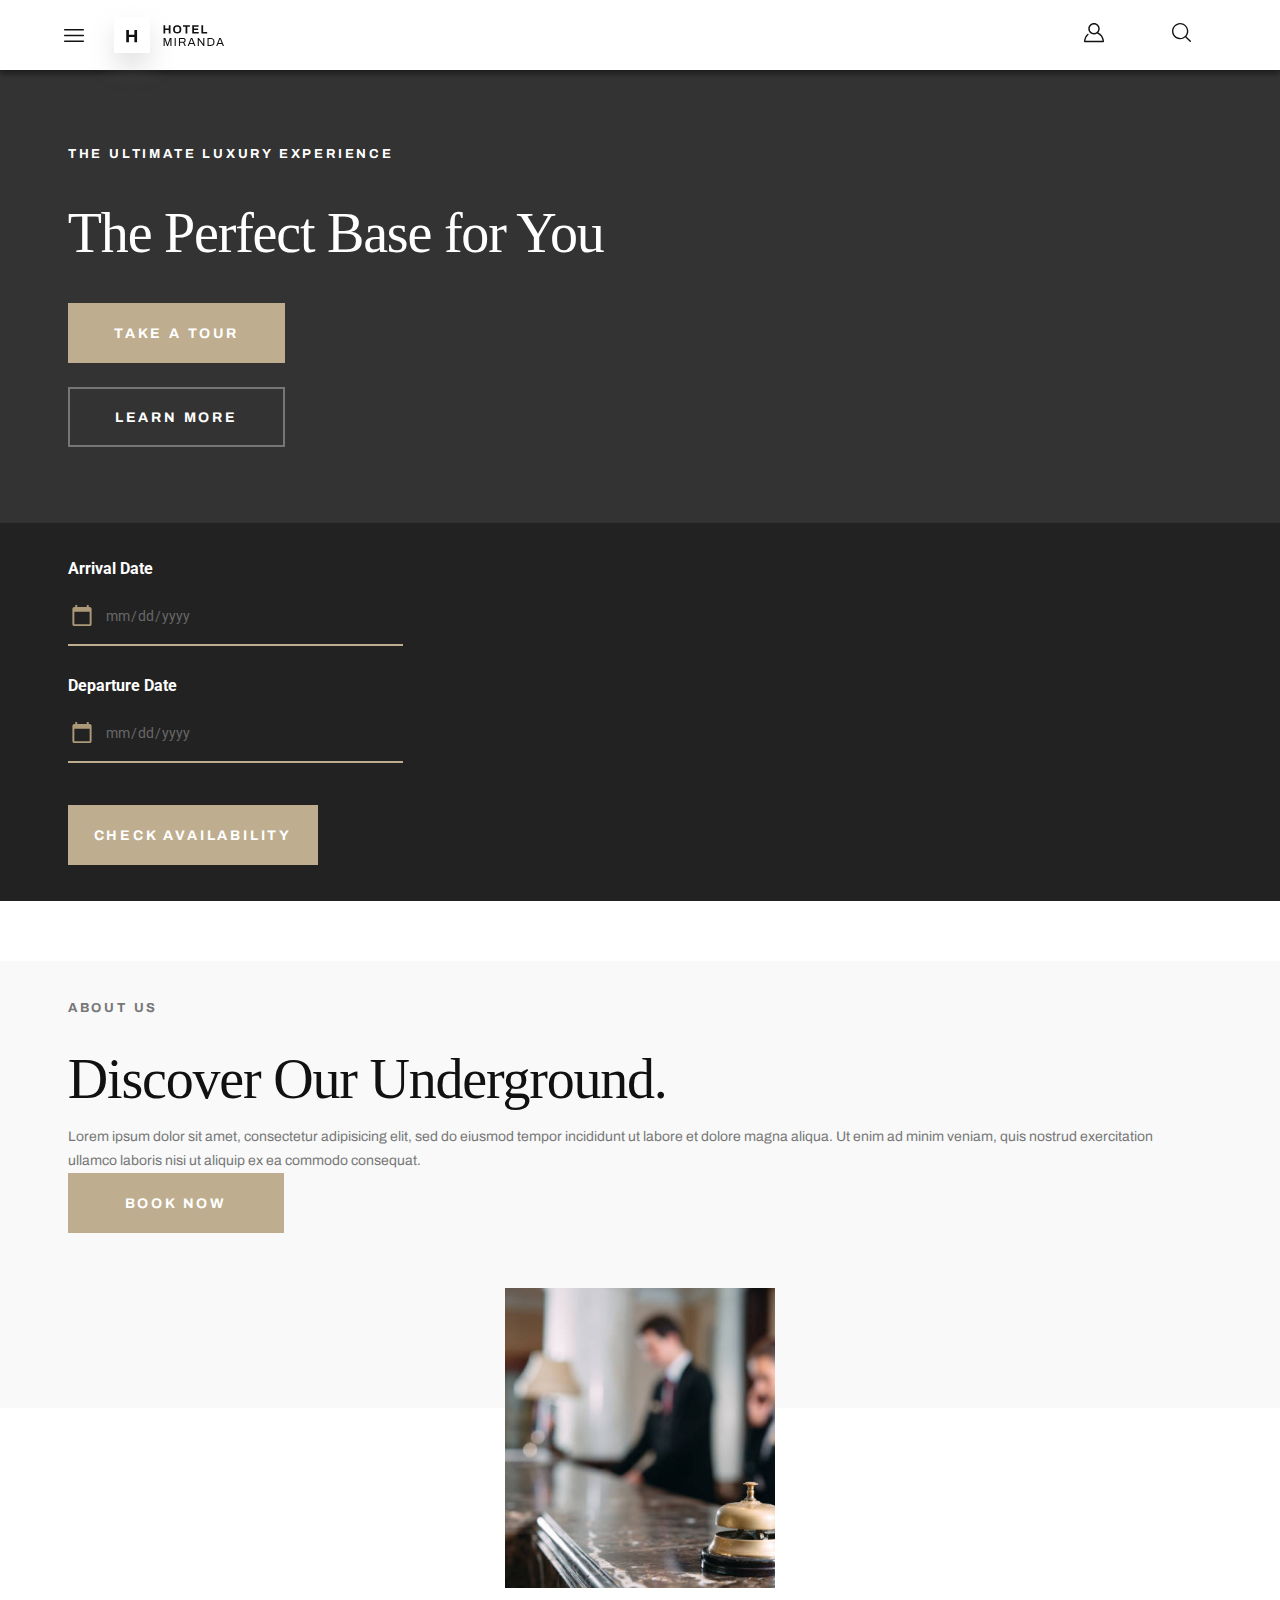
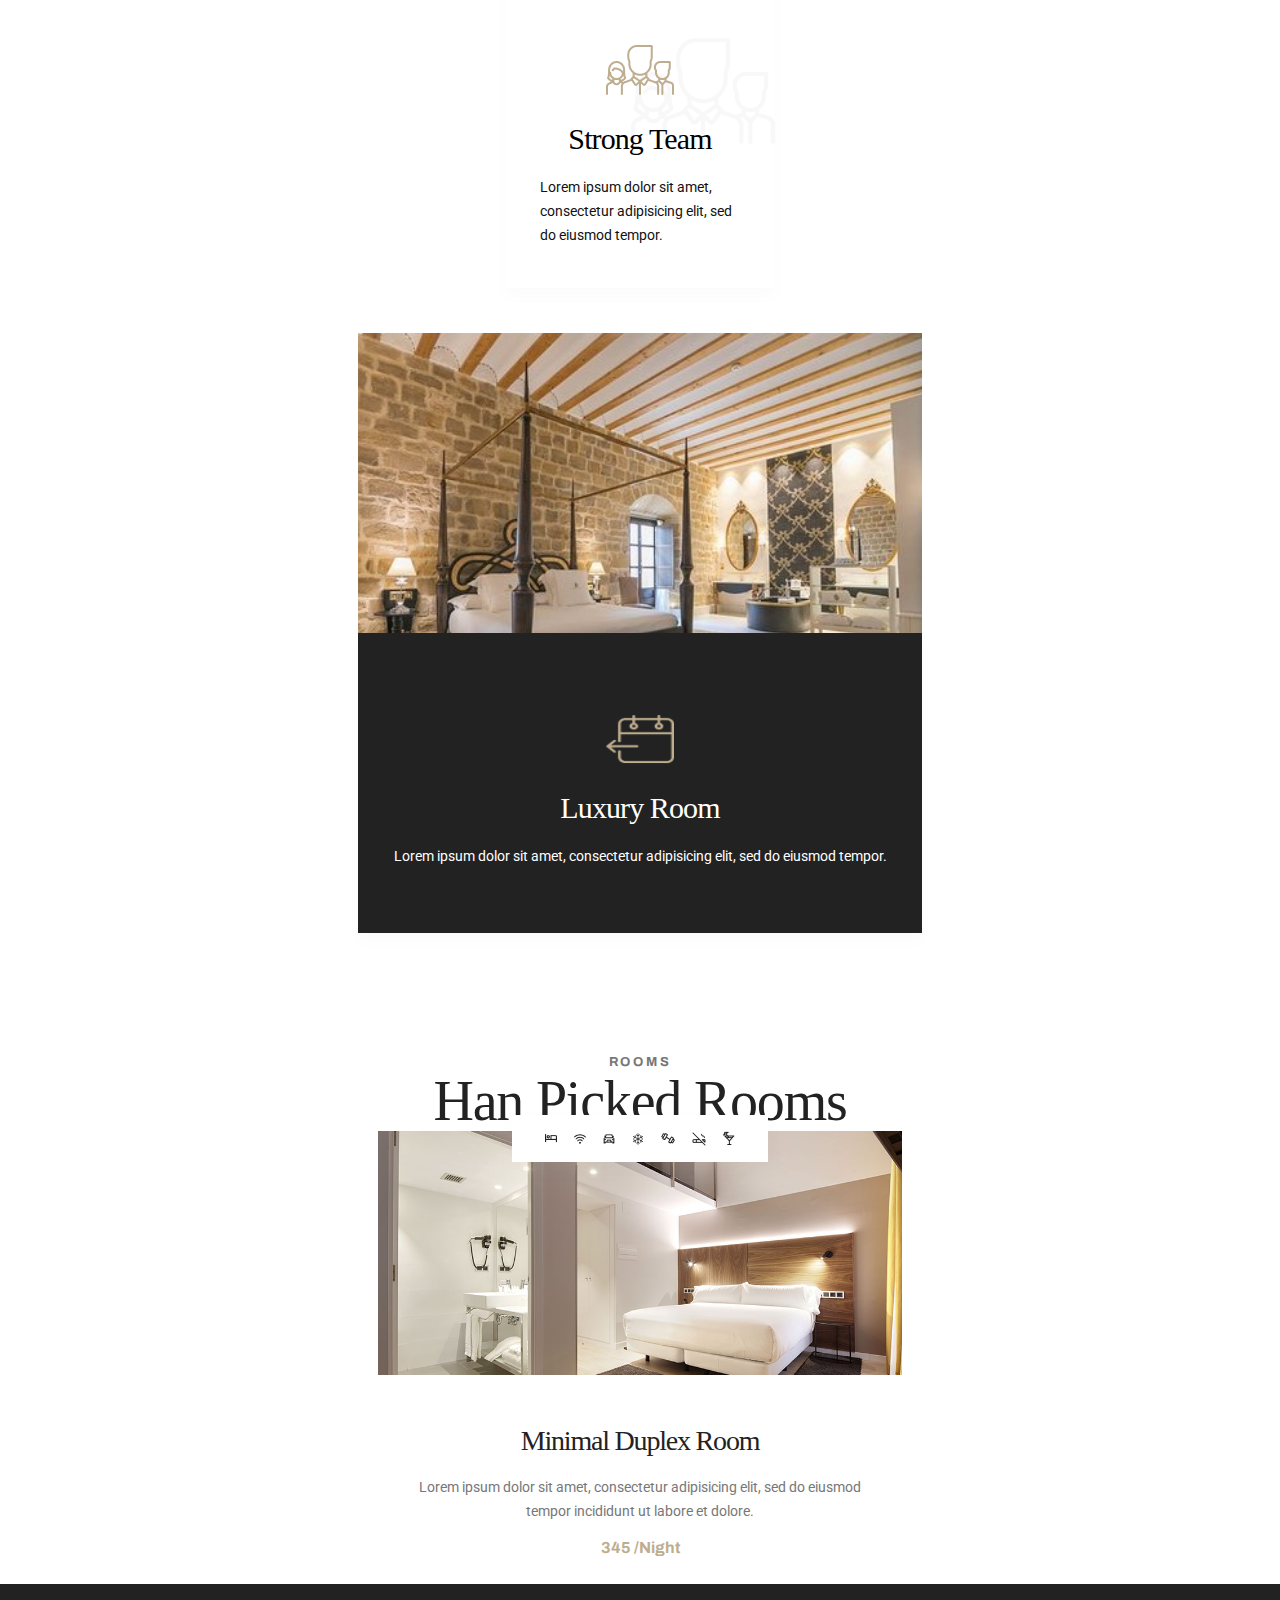
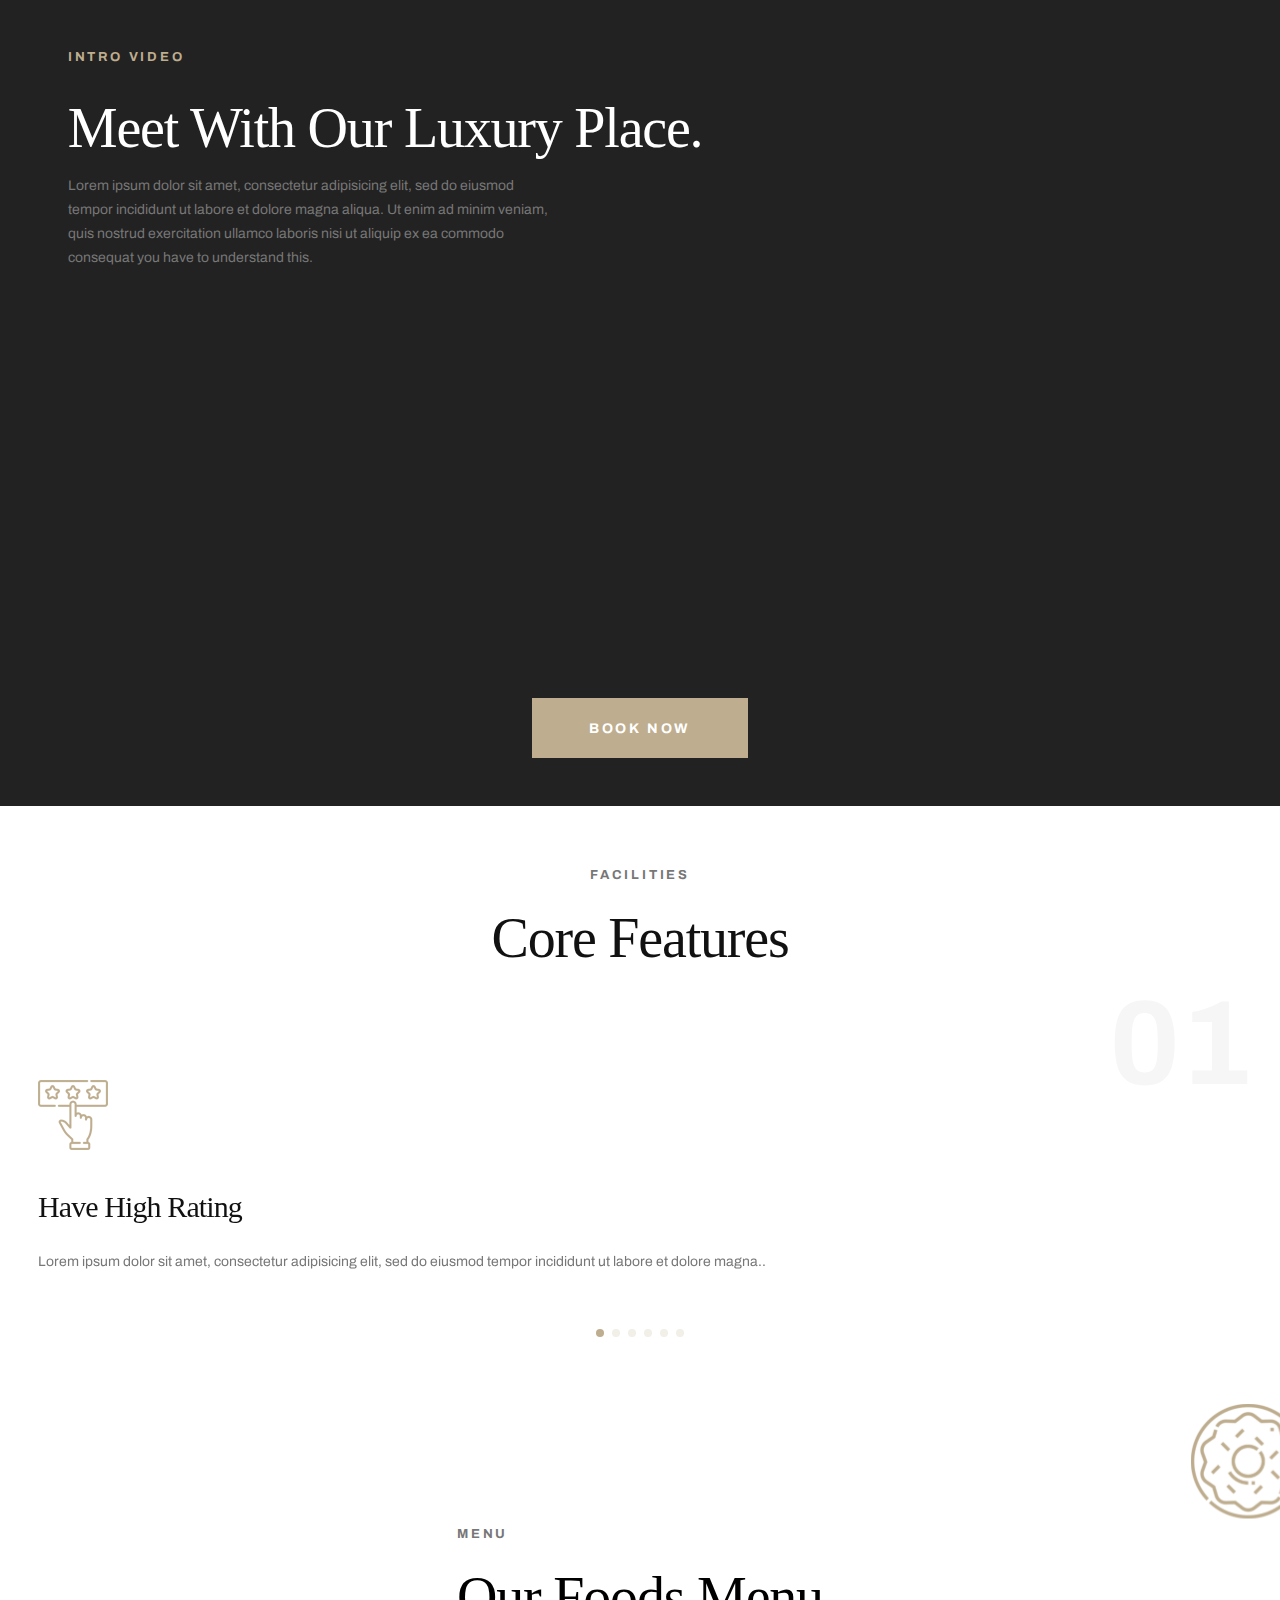
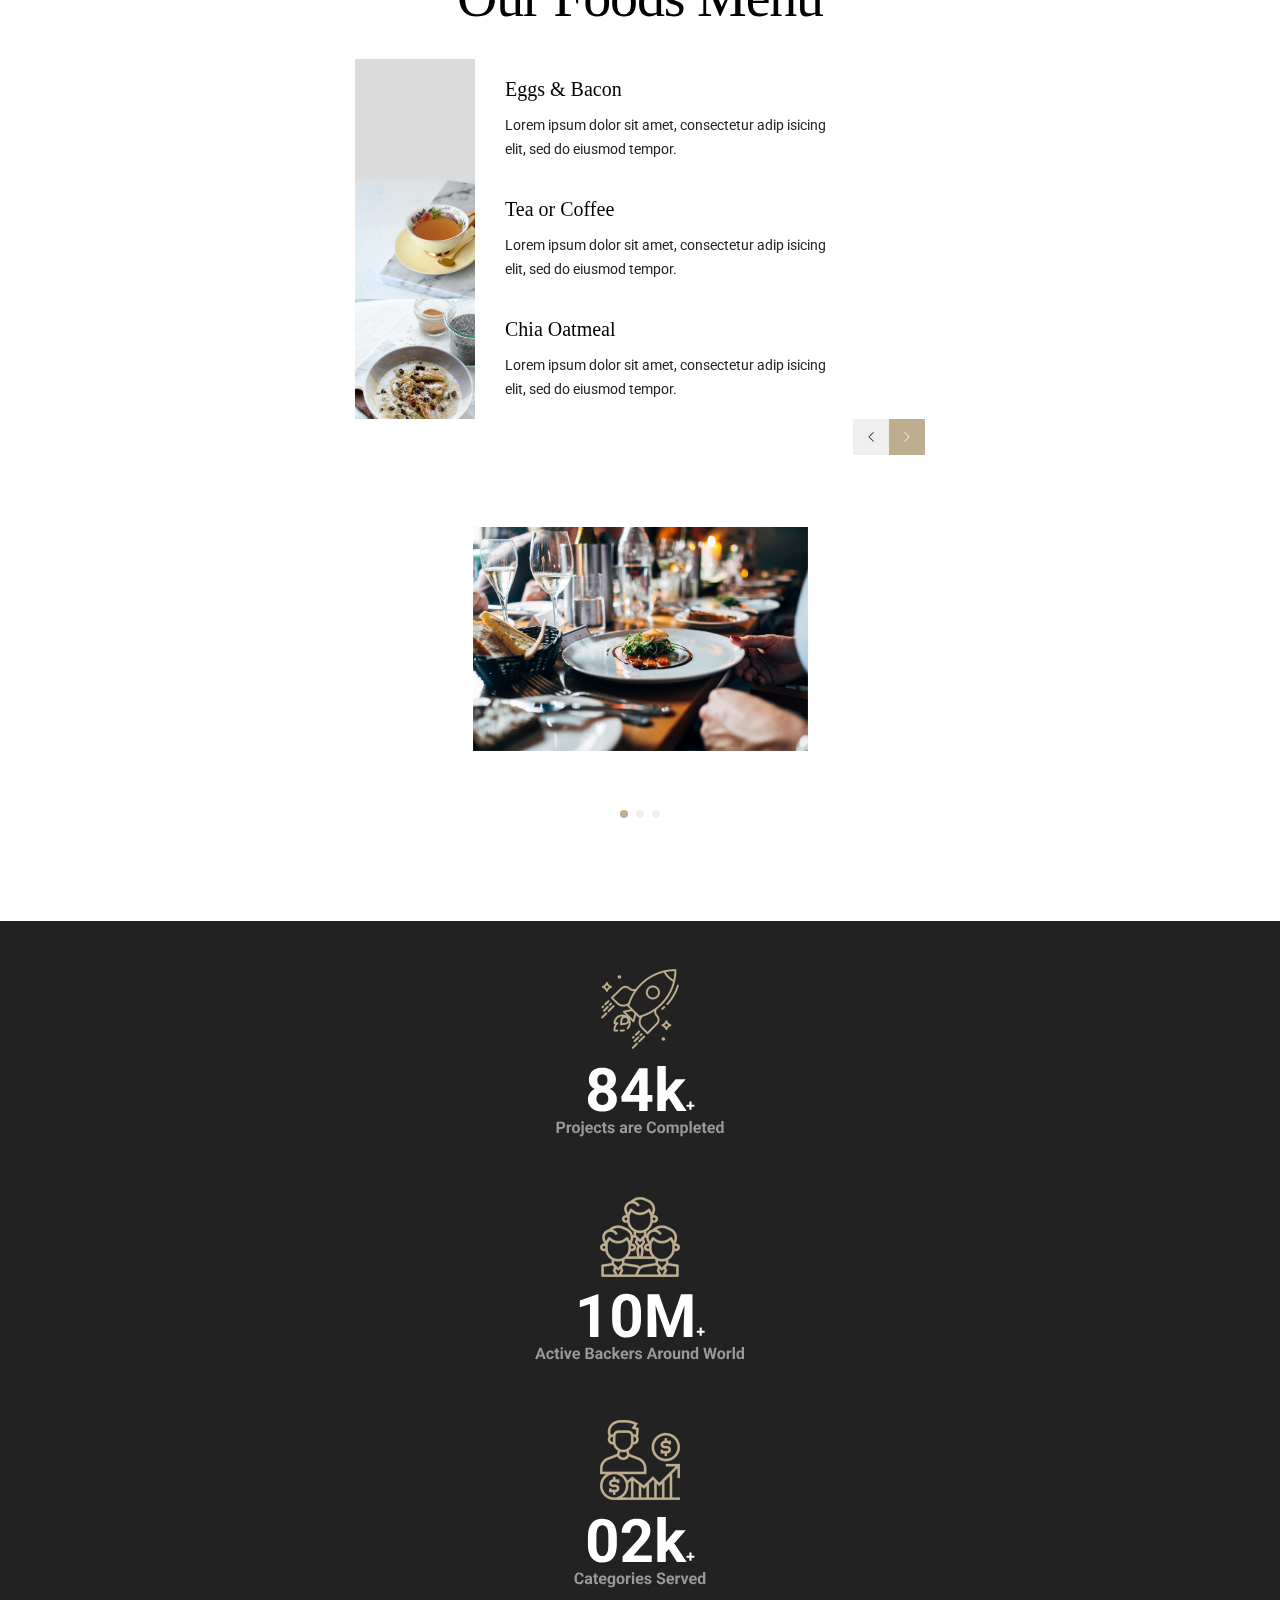
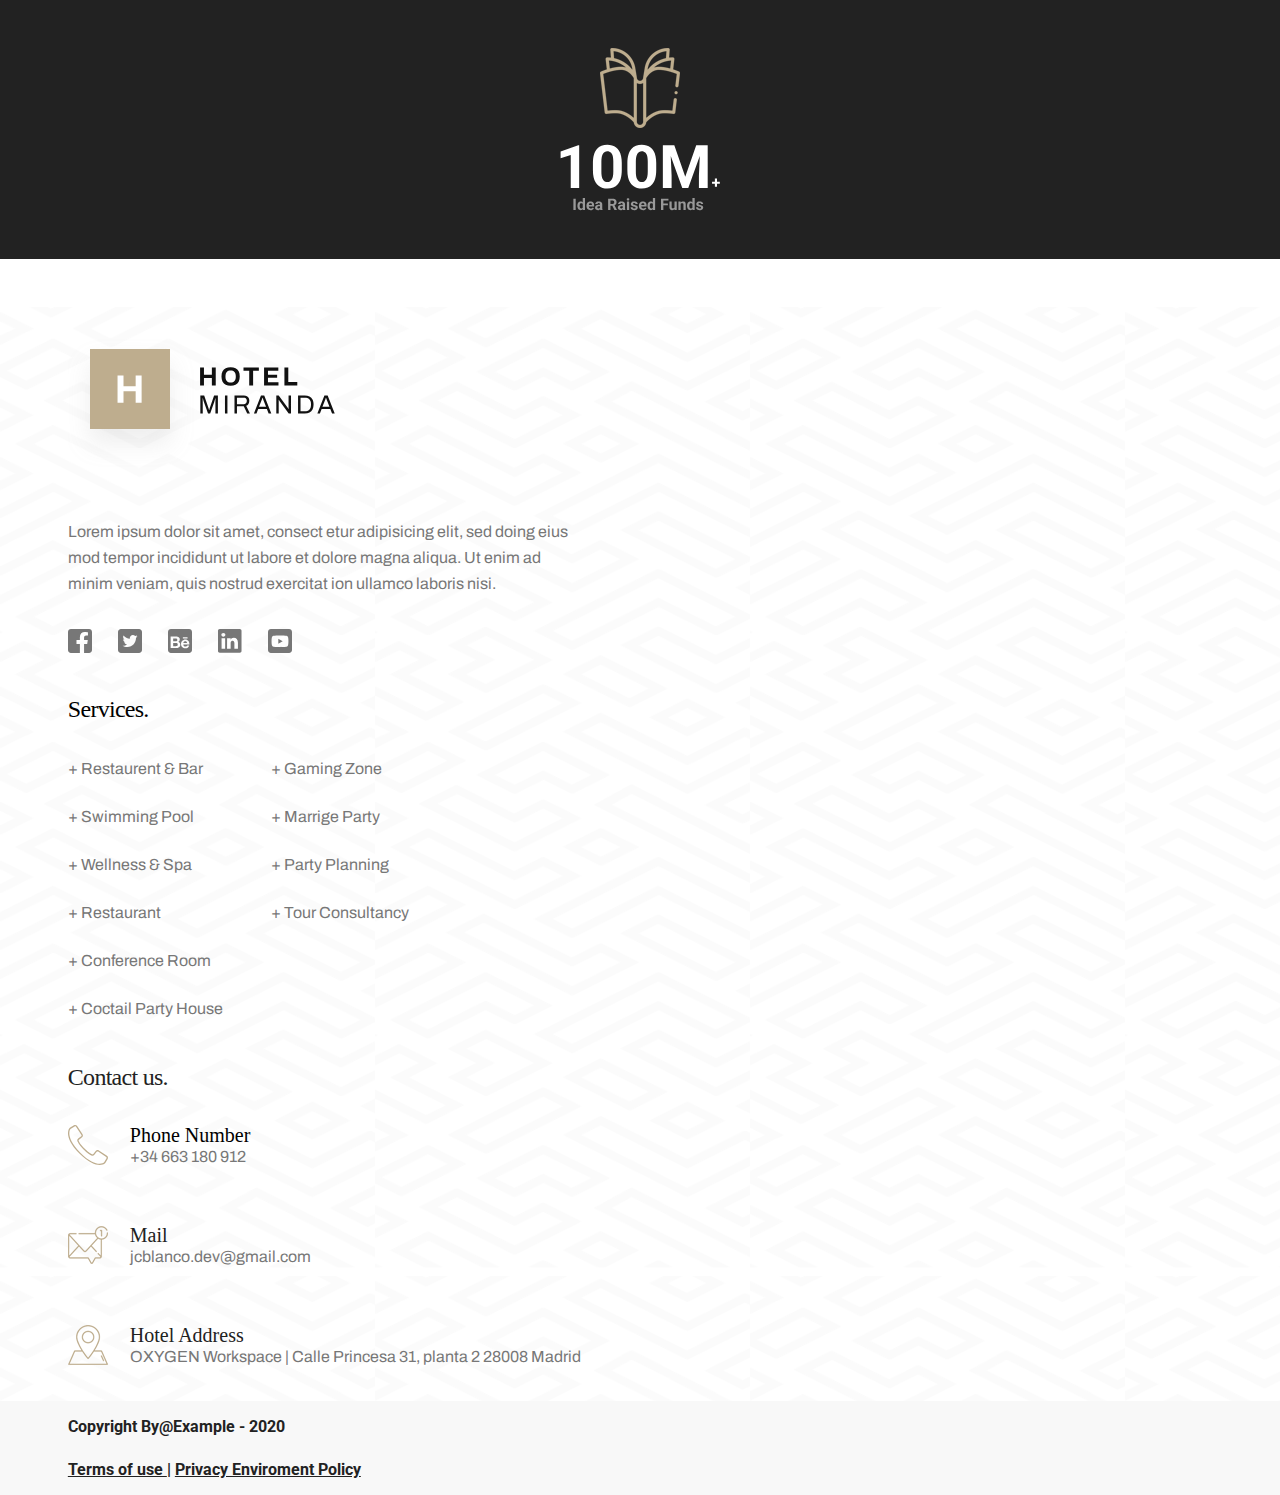
==== index.html @ 66f64d15 "Rooms finished" ====
<!DOCTYPE html>
<html lang="en">
<head>
  <meta charset="UTF-8">
  <meta name="viewport" content="width=device-width, initial-scale=1.0">
  <link rel="stylesheet" href="style.css">
  <link
  rel="stylesheet"
  href="https://cdn.jsdelivr.net/npm/swiper@9/swiper-bundle.min.css"
  />
  <title>Hotel Miranda | HOME</title>
</head>
<body>
  <!--Header-->
  <header class="header">
    <div></div>
    <nav class="nav">
      <div class="nav--left">
        <button class="nav__burger button"></button>

        <div class="nav__logo">
          <div class="nav__logo-H">
            <img src="./img/Header/H.svg" alt="logo" />
          </div>
          <img src="./img/Header/Hotel Miranda.svg" alt="logo" />
        </div>
      </div>

      <div class="nav__list text__nav-items">
        <li class="nav__item">
          <a class="nav__link" href="about-us.html">About us</a>
        </li>
        <li class="nav__item">
          <a class="nav__link" href="rooms.html">Rooms</a>
        </li>
        <li class="nav__item">
          <a class="nav__link" href="#">Offers</a>
        </li>
        <li class="nav__item">
          <a class="nav__link" href="#">Contact</a>
        </li>
      </div>

      <div class="nav__funcionalities">
        <a href=""
          ><img
            class="nav__funcionalities-icon"
            src="./img/Header/profile-icon.svg"
            alt="profile-logo"
        /></a>
        <a href=""
          ><img
            class="nav__funcionalities-icon"
            src="./img/Header/search-icon.svg"
            alt="search-logo"
        /></a>
      </div>
    </nav>
  </header>
     
   <!--seccion intro-->
    <section class="intro">
      <div class="intro__perfect-base">
        <h5 class="text__pretitle text--light intro__pretitle">
          THE ULTIMATE LUXURY EXPERIENCE
        </h5>
        <h1 class="text__title text--light intro__title">
          The Perfect Base for You
        </h1>
        <div class="button__intro">
          <button class="button button--golden button--intro">TAKE A TOUR</button>
          <button class="button button--dark button--intro">LEARN MORE</button>
        </div>        
      </div>
      <div class="intro__availability">
        <div class="intro__calendar">
          <div class="intro__calendar-item">
            <label class="text--light text__label">Arrival Date</label>
            <input
              class="intro__calendar-input"
              type="date"
              placeholder="24th march 2020"
            />
          </div>
          <div class="intro__calendar-item">
            <label class="text--light text__label">Departure Date</label>
            <input
              class="intro__calendar-input"
              type="date"
              placeholder="30th march 2020"
            />
          </div>
        </div>
        <button class="button button--golden button--availability">
          CHECK AVAILABILITY
        </button>
      </div>
    </section>
    <section class="about-us">
      <div class="intro__about-us">
        <h5 class="text__pretitle text--gray about-us__pretitle">
          ABOUT US
        </h5>
        <h1 class="text__title text--black about-us__title">
          Discover Our Underground.
        </h1>
        
        <p class="text__paragraph text--gray">Lorem ipsum dolor sit amet, consectetur adipisicing elit, sed do eiusmod tempor incididunt ut labore et dolore magna aliqua. Ut enim ad minim veniam, quis nostrud exercitation ullamco laboris nisi ut aliquip ex ea commodo consequat.
        </p>
        <button class="button button--golden button--book">BOOK NOW</button>
                
      </div>

      <div class="about-us__cards">
        <div class="about-us__card--team">
          <div class="about-us__card--itemteam"></div>
          <div class="about-us__card--text">
            <img
              class="about-us__card--teamicon"
              src="./img/Home/teamicon.png"
              alt="equipo icono"
            >
            <img
              class="about-us__card--teamback"
              src="./img/Home/teambackground.png"
              alt="equipo background"
            >
            <h6 class="text__subtitle about-us__card-title">Strong Team</h6>
            <p class="text__card-paragraph text--black">Lorem ipsum dolor sit amet, consectetur adipisicing elit, sed do eiusmod tempor.
            </p>
          </div>
        </div>
        <div class="about-us__card--luxury">
          <div class="about-us__card--itemlux"></div>
          <div class="about-us__card--text about-us__card-text--dark">
            <img
              class="about-us__card--teamicon"
              src="./img/Home/luxury-room.png"
              alt="equipo icono"
            >            
            <h6 class="text__subtitle text--light about-us__card-title">Luxury Room</h6>
            <p class="text__card-paragraph text--light">Lorem ipsum dolor sit amet, consectetur adipisicing elit, sed do eiusmod tempor.
            </p>
          </div>
        </div>       
      </div>
    </section>
    <!--Seccion Hand Picked Rooms-->
    <section class="hanpicked">
      <h5 class="text__pretitle text--gray text--center handpicked__pretitle">ROOMS</h5>
      <h1 class="text__title text--lightblack text--center handpicked__title">Han Picked Rooms</h1>
      <div class="swiper-slide swiper-slide--handpicked-rooms">
        <div class="room-card">
          <div class="room-card__img room-card__img--full">
            <img class="room-card__img--img" src="./img/Home/room1.jpg" alt="room photo">
            <div class="room-card__features-bar ">
                <img src="./img/Home/beds.png" alt="bedIcon" class="room-card__features-icon"> 
                <img src="./img/Home/wifi.png" alt="wifiIcon" class="room-card__features-icon">
                <img src="./img/Home/parking.png" alt="carIcon" class="room-card__features-icon">
                <img src="./img/Home/climate.png" alt="winterIcon" class="room-card__features-icon">
                <img src="./img/Home/gym.png" alt="gymIcon" class="room-card__features-icon">
                <img src="./img/Home/smoking.png" alt="noSmokingIcon" class="room-card__features-icon">
                <img src="./img/Home/bar.png" alt="cocktailIcon" class="room-card__features-icon">
            </div>
          </div>
  
          <div class="room-card__info rom-card__info--rooms">
            <h4 class="text__subtitle--small text--lightblack text--center room-card__title">
              Minimal Duplex Room
            </h4>
            <p class="text__card-paragraph text--center text--gray rom-card__paragraph">
              Lorem ipsum dolor sit amet, consectetur adipisicing elit, sed do
              eiusmod tempor incididunt ut labore et dolore.
            </p>
            <div class="room-card__price-container">
              <p class="room-card__price room-card__price--small text--gold">
              345 <span class="room-card__price--night">/Night</span>
              </p>              
            </div>           
          </div>
        </div>
      </div>
    </section>
    <section class="video">      
        <h5 class="text__pretitle text--gold video__pretitle">
          INTRO VIDEO
        </h5>
        <h1 class="text__title text--light video__title">
          Meet With Our Luxury Place.
        </h1>
        
        <p class="video__paragraph text__paragraph text--gray">Lorem ipsum dolor sit amet, consectetur adipisicing elit, sed do eiusmod tempor incididunt ut labore et dolore magna aliqua. Ut enim ad minim veniam, quis nostrud exercitation ullamco laboris nisi ut aliquip ex ea commodo consequat you have to understand this.
        </p>
      <video class="video__video" autoplay muted loop>
        <source src="./img/Home/Miranda-video.mp4" type="video/mp4">
        Your browser does not support the video tag.
      </video>
      <button class="button button--golden button--book">BOOK NOW</button>
    </section>
    <!--Seccion Facilities-->
    <section class="facilities">
      <h5 class="text__pretitle text--gray text--center facilities__pretitle">
        FACILITIES
      </h5>
      <h1 class="text__title text--black text--center facilities__title">
        Core Features
      </h1>
      <!--Slider de facilities-->
      <div class="swiper swiper__core-features">
        <div class="swiper-wrapper core-features__slider core-features__slider">
          <div class="swiper-slide core-features__slide core-features__slide">
            <img
              class="core-features_number-icon core-features_number-icon"
              src="./img/Home/01.svg"
              alt=""
            />
            <div class="core-features__slide-info">
              <img
                class="core-features__icon"
                src="./img/Home/rating.svg"
                alt=""
              />
              <h4 class="text__subtitle core-features__slide-title text--black">
                Have High Rating
              </h4>
              <p class="text__paragraph text--gray">
                Lorem ipsum dolor sit amet, consectetur adipisicing elit, sed do
                eiusmod tempor incididunt ut labore et dolore magna..
              </p>
            </div>
          </div>
          <div class="swiper-slide core-features__slide core-features__slide">
            <img
              class="core-features_number-icon core-features_number-icon"
              src="./img/Home/02.svg"
              alt=""
            />
            <div class="core-features__slide-info">
              <img
                class="core-features__icon"
                src="./img/Home/hours.svg"
                alt=""
              />
              <h4 class="text__subtitle core-features__slide-title text--dark">
                Quiet Hours
              </h4>
              <p class="text__paragraph text--gray">
                Lorem ipsum dolor sit amet, consectetur adipisicing elit, sed do
                eiusmod tempor incididunt ut labore et dolore magna..
              </p>
            </div>
          </div>
          <div class="swiper-slide core-features__slide core-features__slide">
            <img
              class="core-features_number-icon core-features_number-icon"
              src="./img/Home/03.svg"
              alt=""
            />
            <div class="core-features__slide-info">
              <img
                class="core-features__icon"
                src="./img/Home/location.svg"
                alt=""
              />
              <h4 class="text__subtitle core-features__slide-title text--dark">
                Best Locations
              </h4>
              <p class="text__paragraph text--gray">
                Lorem ipsum dolor sit amet, consectetur adipisicing elit, sed do
                eiusmod tempor incididunt ut labore et dolore magna..
              </p>
            </div>
          </div>
          <div class="swiper-slide core-features__slide core-features__slide">
            <img
              class="core-features_number-icon core-features_number-icon"
              src="./img/Home/04.svg"
              alt=""
            />
            <div class="core-features__slide-info">
              <img
                class="core-features__icon"
                src="./img/Home/cancelation.svg"
                alt=""
              />
              <h4 class="text__subtitle core-features__slide-title text--dark">
               Free Cancellation
              </h4>
              <p class="text__paragraph text--gray">
                Lorem ipsum dolor sit amet, consectetur adipisicing elit, sed do
                eiusmod tempor incididunt ut labore et dolore magna..
              </p>
            </div>
          </div>
          <div class="swiper-slide core-features__slide core-features__slide">
            <img
              class="core-features_number-icon core-features_number-icon"
              src="./img/Home/05.svg"
              alt=""
            />
            <div class="core-features__slide-info">
              <img
                class="core-features__icon"
                src="./img/Home/payment.svg"
                alt=""
              />
              <h4 class="text__subtitle core-features__slide-title text--dark">
                Payment Options
              </h4>
              <p class="text__paragraph text--gray">
                Lorem ipsum dolor sit amet, consectetur adipisicing elit, sed do
                eiusmod tempor incididunt ut labore et dolore magna..
              </p>
            </div>
          </div>
          <div class="swiper-slide core-features__slide core-features__slide">
            <img
              class="core-features_number-icon core-features_number-icon"
              src="./img/Home/06.svg"
              alt=""
            />
            <div class="core-features__slide-info">
              <img
                class="core-features__icon"
                src="./img/Home/offers.svg"
                alt=""
              />
              <h4 class="text__subtitle core-features__slide-title text--dark">
                Special Offers
              </h4>
              <p class="text__paragraph text--gray">
                Lorem ipsum dolor sit amet, consectetur adipisicing elit, sed do
                eiusmod tempor incididunt ut labore et dolore magna..
              </p>
            </div>
          </div>
  
        </div>
        <div class="swiper-pagination swiper-pagination__core-features"></div>
      </div>
    </section>
    <!--Sección Menu-->
    <section class="menu">
      <div class="menu__container">
        <img class="menu__donut" src="./img/Home/donut.svg" alt="donut">
        <div class="menu__text">
          <h5 class="text__pretitle text--gray menu__pretitle">MENU</h5>
          <h1 class="text__title text--dark menu__title">Our Foods Menu</h1>
        </div>
      </div>

      <div class="swiper swiper--menu">
        <div class="swiper-wrapper">
          <div class="swiper-slide swiper-slide--menu">
            <div class="menu__slide">
              <div class="menu__slide-img menu__slide-img--eggs"></div>
              <div class="menu__slide-info">
                <h4 class="menu__slide-title text__subtitle--super-small">
                  Eggs &amp Bacon
                </h4>
                <p class="text__card-paragraph text--lightblack">
                  Lorem ipsum dolor sit amet, consectetur adip isicing elit, sed
                  do eiusmod tempor.
                </p>
              </div>
            </div>

            <div class="menu__slide">
              <div class="menu__slide-img menu__slide-img--tea"></div>
              <div class="menu__slide-info">
                <h4 class="menu__slide-title text__subtitle--super-small">
                  Tea or Coffee
                </h4>
                <p class="text__card-paragraph text--lightblack">
                  Lorem ipsum dolor sit amet, consectetur adip isicing elit, sed
                  do eiusmod tempor.
                </p>
              </div>
            </div>

            <div class="menu__slide">
              <div class="menu__slide-img menu__slide-img--oatmeal"></div>
              <div class="menu__slide-info">
                <h4 class="menu__slide-title text__subtitle--super-small">
                  Chia Oatmeal
                </h4>
                <p class="text__card-paragraph text--lightblack">
                  Lorem ipsum dolor sit amet, consectetur adip isicing elit, sed
                  do eiusmod tempor.
                </p>
              </div>
            </div>
          </div>

          <div class="swiper-slide swiper-slide--menu">
            <div class="menu__slide">
              <div class="menu__slide-img menu__slide-img--fruit"></div>
              <div class="menu__slide-info">
                <h4 class="menu__slide-title text__subtitle--super-small">
                  Fruit Parfait
                </h4>
                <p class="text__card-paragraph text--lightblack">
                  Lorem ipsum dolor sit amet, consectetur adip isicing elit, sed
                  do eiusmod tempor.
                </p>
              </div>
            </div>

            <div class="menu__slide">
              <div class="menu__slide-img menu__slide-img--marmalade"></div>
              <div class="menu__slide-info">
                <h4 class="menu__slide-title text__subtitle--super-small">
                  Marmalade Selection
                </h4>
                <p class="text__card-paragraph text--lightblack">
                  Lorem ipsum dolor sit amet, consectetur adip isicing elit, sed
                  do eiusmod tempor.
                </p>
              </div>
            </div>

            <div class="menu__slide">
              <div class="menu__slide-img menu__slide-img--cheese"></div>
              <div class="menu__slide-info">
                <h4 class="menu__slide-title text__subtitle--super-small">
                  Cheese Plate
                </h4>
                <p class="text__card-paragraph text--lightblack">
                  Lorem ipsum dolor sit amet, consectetur adip isicing elit, sed
                  do eiusmod tempor.
                </p>
              </div>
            </div>
          </div>
        </div>

        <div class="menu__buttons">
          <button class="button menu__button menu__button-prev">
            <img src="./img/Home/Vector.svg" alt="arrow-icon" />
          </button>
          <button class="button button--golden menu__button menu__button-next">
            <img src="./img/Home/arrow-right.svg" alt="arrow-icon" />
          </button>
        </div>
      </div>

    </div>
    <div class="swiper swiper--menu__photo">
      <div class="swiper-wrapper swiper--menu__photo-wrapper">
        <div class="swiper-slide menu__photo-slide">
          <img class="menu__photo-slide--img" src="./img/Home/restaurant1.jpg" />
        </div>
        <div class="swiper-slide menu__photo-slide">
          <img class="menu__photo-slide--img" src="./img/Home/restaurant2.jpg" />
        </div>
        <div class="swiper-slide menu__photo-slide">
          <img class="menu__photo-slide--img"  src="./img/Home/restaurant3.jpg"/>
        </div>
      </div>
      <div class="swiper-pagination swiper-pagination--menu__photo swiper"></div>
    </div>
    </section>
    <!--Seccion Logros-->
    <section class="logros">
      <div class="logros__container">
        <div class="logros__card">
          <img
            class="logros__card-img"
            src="./img/Home/cohete.svg"
            alt="rocket"
          />
          <img
            class="logros__card-info"
            src="./img/Home/84.svg"
            alt="projects"
          />
        </div>
        <div class="logros__card">
          <img
            class="logros__card-img"
            src="./img/Home/plantilla.svg"
            alt="people"
          />
          <img
            class="logros__card-info"
            src="./img/Home/100M.svg"
            alt="backers"
          />
        </div>
        <div class="logros__card">
          <img
            class="logros__card-img"
            src="./img/Home/categorias.svg"
            alt="invest"
          />
          <img
            class="logros__card-info"
            src="./img/Home/02k.svg"
            alt="categories served"
          />
        </div>
        <div class="logros__card">
          <img
            class="logros__card-img"
            src="./img/Home/idea.svg"
            alt="book"
          />
          <img
            class="logros__card-info"
            src="./img/Home/100M2.svg"
            alt="raised funds"
          />
        </div>
      </div>  
    </section>
    <!--FOOTER-->
    <footer class="footer">
      <div class="footer__container">
        <div class="footer__brand">
          <img class="footer__logo" src="./img/Footer/Logo.svg" alt="golden-logo" />
          <p class="footer__brand-paragraph text__footer-paragraph text__footer-paragraph--big text--gray">
            Lorem ipsum dolor sit amet, consect etur adipisicing elit, sed doing
            eius mod tempor incididunt ut labore et dolore magna aliqua. Ut enim
            ad minim veniam, quis nostrud exercitat ion ullamco laboris nisi.
          </p>

          <div class="footer__social">
            <div class="footer__social-icon">
              <img
                src="./img/Footer/facebook-icon.svg"
                alt="facebook-icon"
              />
            </div>
            <div class="footer__social-icon">
              <img src="./img/Footer/twitter-icon.svg" alt="twitter-icon" />
            </div>
            <div class="footer__social-icon">
              <img src="./img/Footer/be-icon.svg" alt="be-icon" />
            </div>
            <div class="footer__social-icon">
              <img
                src="./img/Footer/linkedin-icon.svg"
                alt="linkedin-icon"
              />
            </div>
            <div class="footer__social-icon">
              <img src="./img/Footer/youtube-icon.svg" alt="youtube-icon" />
            </div>
          </div>
        </div>

        <div class="footer__services">
          <h6 class="text__subtitle--smaller footer__services-title">Services.</h6>
          <div class="footer__list-container">
          <ul class="footer__list text__footer-paragraph text__footer-paragraph--bigger text--gray">
            <li class="footer__list-item">+  Restaurent &amp Bar</li>
            <li class="footer__list-item">+  Swimming Pool</li>
            <li class="footer__list-item">+  Wellness &amp Spa</li>
            <li class="footer__list-item">+  Restaurant</li>
            <li class="footer__list-item">+  Conference Room</li>
            <li class="footer__list-item">+  Coctail Party House</li>
          </ul>

          <ul class="footer__list text__footer-paragraph text__footer-paragraph--bigger text--gray">
            <li class="footer__list-item">+  Gaming Zone</li>
            <li class="footer__list-item">+  Marrige Party</li>
            <li class="footer__list-item">+  Party Planning</li>
            <li class="footer__list-item">+  Tour Consultancy</li>
          </ul>
        </div>
        </div>

        <div class="footer__contact">
          <h4 class="footer__contact-title text__subtitle--smaller text--lightblack">Contact us.</h4>
          <div class="footer__contact-info">

          
          <div class="footer__contact-item">
            <img src="./img/Footer/telf.svg" alt="phone-icon">
            <div class="footer__contact-text">
              <h6 class="text__subtitle--super-small">Phone Number</h6>
              <p class="text__footer-paragraph text__footer-paragraph--small text--gray">+34 663 180 912</p>
            </div>
          </div>
          <div class="footer__contact-item">
            <img src="./img/Footer/mail.svg" alt="mail-icon">
            <div class="footer__contact-text">
              <h6 class="text__subtitle--super-small text--lightblack">Mail</h6>
              <p class="text__footer-paragraph text__footer-paragraph--small text--gray">jcblanco.dev@gmail.com</p>
            </div>
          </div>
          <div class="footer__contact-item">
            <img src="./img/Footer/address.svg" alt="">
            <div class="footer__contact-text">
              <h6 class="text__subtitle--super-small text--lightblack">Hotel Address</h6>
              <p class="text__footer-paragraph text__footer-paragraph--small text--gray">OXYGEN Workspace | Calle Princesa 31, planta 2 28008 Madrid</p>
            </div>
          </div>
        </div>
        </div>
      </div>

      <div class="footer__legal">
        <p class="text__label text--lightblack">Copyright By@Example - 2020</p>
        <div class="footer-policies">
          <p>
            <a href="" class="text__label text--lightblack footer-policies-link">Terms of use  </a><span class="text__label text--lightblack"> | </span>
            <a href="" class="text__label text--lightblack footer-policies-link"
              >Privacy Enviroment Policy</a
            >
          </p>
        </div>
      </div>
    </footer>
<script src="https://cdn.jsdelivr.net/npm/swiper@9/swiper-bundle.min.js"></script>
<script src="./scripts/burger-menu.js"></script>
<script src="./scripts/swiper.js"></script>
</body>
</html>
---- style.css ----
@import url("https://fonts.googleapis.com/css2?family=Archivo:ital,wght@0,100;0,200;0,300;0,400;0,500;0,600;0,700;0,800;0,900;1,100;1,200;1,300;1,400;1,500;1,600;1,700;1,800;1,900&family=Old+Standard+TT:ital,wght@0,400;0,700;1,400&family=Roboto:ital,wght@0,100;0,300;0,400;0,500;0,700;0,900;1,100;1,300;1,400;1,500;1,700;1,900&display=swap");
.header {
  height: 70px;
  display: flex;
  flex-direction: row;
  position: fixed;
  align-items: center;
  box-shadow: 0px 3px 6px rgba(0, 0, 0, 0.29);
  background: #FFFFFF;
  z-index: 10;
  width: 100%;
}

.nav {
  display: flex;
  flex-direction: row;
  align-items: center;
  width: 100%;
  height: 100%;
  justify-content: space-between;
  box-shadow: 0px 3px 6px rgba(0, 0, 0, 0.29);
  padding-left: 5%;
  padding-right: 6.9%;
}

.nav__list {
  display: none;
  list-style: none;
}

.nav--left {
  display: flex;
  flex-direction: row;
  width: 50%;
  align-items: center;
}

.nav__burguer:hover {
  scale: 1.1;
}

.nav__logo {
  display: flex;
  flex-direction: row;
  align-items: center;
  margin-left: 30px;
  gap: 13%;
}

.nav__logo:hover {
  cursor: pointer;
}

.nav__logo-H {
  width: 35.96px;
  height: 36px;
  box-shadow: 0px 14px 24px rgba(139, 139, 139, 0.25);
  padding: 12px;
}

.nav__funcionalities {
  width: 20%;
  display: flex;
  justify-content: flex-end;
  gap: 30%;
}

.nav__burger {
  background-image: url("../../img/Header/burguer-menu.svg");
  background-repeat: no-repeat;
  width: 20px;
  height: 13px;
  border: none;
  background-color: #FFFFFF;
}

.nav__burger--close {
  background-image: url("../../img/Header/x.svg");
  background-repeat: no-repeat;
  width: 20px;
  height: 15.56px;
  border: none;
  background-color: transparent;
}

.nav__list--active {
  display: flex;
  position: absolute;
  flex-direction: column;
  width: 100%;
  top: 70px;
  background-color: #FFFFFF;
  left: 0;
  z-index: -1;
  list-style: none;
  padding-top: 2rem;
  padding-left: 5.3%;
  gap: 1.5rem;
  padding-bottom: 1.7rem;
  box-shadow: 0px 4px 4px rgba(0, 0, 0, 0.29);
}

.nav__link {
  font-family: "Archivo";
  font-style: normal;
  font-weight: 600;
  font-size: 16px;
  line-height: 17px;
  color: #222222;
  text-decoration: none;
}

.intro {
  background-color: #333;
  padding-top: 70px;
}

.intro__perfect-base {
  padding-left: 5.3%;
  padding-right: 8%;
  padding-top: 75px;
  padding-bottom: 76px;
}

.intro__pretitle {
  margin-bottom: 40px;
  margin-right: 118px;
}

.intro__title {
  margin-bottom: 40px;
}

.button__intro {
  display: flex;
  flex-direction: column;
  gap: 24px;
}

.intro__availability {
  padding: 36px 5.3%;
  width: 100%;
  background: #222222;
  gap: 42px;
  display: flex;
  flex-direction: column;
}

.intro__calendar {
  display: flex;
  flex-direction: column;
  gap: 30px;
}

.intro__calendar-item {
  display: flex;
  flex-direction: column;
  gap: 24px;
}

.intro__calendar-input {
  max-width: 335px;
  background-color: transparent;
  border: none;
  border-bottom: 2px solid #bead8e;
  font-family: "Roboto";
  font-style: normal;
  font-weight: 400;
  font-size: 14px;
  line-height: 16px;
  padding-bottom: 14px;
  color: #686868;
}

.intro__calendar-input::-webkit-calendar-picker-indicator {
  order: -1;
  filter: invert(0.5) sepia(1);
  width: 24px;
  height: 24px;
  margin-right: 8.8px;
}

.about-us {
  background-color: #fff;
  margin-top: 60px;
  position: relative;
}

.intro__about-us {
  background-color: #F9F9F9;
  width: 100%;
  padding-left: 5.3%;
  padding-right: 8%;
  padding-top: 38px;
  padding-bottom: 175px;
}

.about-us__pretitle {
  margin-bottom: 32px;
}

.about-us__title {
  margin-bottom: 16px;
}

.about-us__cards {
  display: flex;
  position: relative;
  flex-direction: column;
  align-items: center;
  top: -120px;
  gap: 45px;
  padding-left: 14%;
  padding-right: 14%;
}

.introduccion__card {
  margin-bottom: 80px;
}

.about-us__card--team {
  background-color: #FFFFFF;
  width: 270px;
  z-index: 0;
}

.about-us__card--itemteam {
  height: 300px;
  background-image: url("../../img/Home/hotelcrew.jpg");
  background-size: cover;
}

.about-us__card--text {
  position: relative;
  display: flex;
  flex-direction: column;
  justify-content: center;
  align-items: center;
  padding-top: 54px;
  padding-bottom: 38px;
  padding-right: 35.36px;
  padding-left: 35.36px;
  height: 300px;
  background: #FFFFFF;
  box-shadow: 0px 8px 16px rgba(34, 34, 34, 0.02);
}

.about-us__card-title {
  z-index: 2;
  margin-bottom: 21px;
}

.about-us__card--teamback {
  position: absolute;
  z-index: 0;
  top: 50px;
  right: 0;
}

.about-us__card--teamicon {
  width: 68px;
  height: 49.92px;
  margin-bottom: 29.44px;
  z-index: 2;
}

.about-us__card-text--dark {
  background-color: #222;
}

.about-us__card--itemlux {
  height: 300px;
  background-image: url("../../img/Home/luxury-room-home.jpg");
  background-size: cover;
}

.handpicked-rooms {
  position: relative;
  top: -32px;
  display: flex;
  flex-direction: column;
  align-items: center;
}

.handpicked-rooms__pretitle {
  margin-bottom: 24px;
}

.handpicked-rooms__title {
  margin-bottom: 44px;
}

.room-card {
  display: flex;
  flex-direction: column;
  max-width: 600px;
  margin-left: auto;
  margin-right: auto;
  position: relative;
}

.room-card--rooms {
  position: static;
  margin: 0;
}

.room-card__img--full {
  position: relative;
  background-color: #E5E5E5;
  height: 244px;
  display: flex;
  justify-content: center;
  margin: 0 6.4%;
}

.room-card__features-bar {
  position: absolute;
  background: #FFFFFF;
  box-shadow: 0px 8px 16px rgba(138, 138, 138, 0.05);
  align-items: center;
  display: flex;
  flex-direction: row;
  padding: 1rem 1.5rem;
  justify-content: space-around;
  top: -1rem;
  min-width: 256px;
  min-height: 40px;
}

.room-card__features-bar--rooms {
  top: auto;
  bottom: -20px;
  z-index: 1;
}

.room-card__img {
  position: relative;
  background-color: #E5E5E5;
  height: 244px;
  display: flex;
  justify-content: center;
  margin: 0 6.4%;
  -o-object-fit: cover;
     object-fit: cover;
}

.room-card__img--img {
  width: 100%;
  -o-object-fit: cover;
     object-fit: cover;
}

.room-card__info {
  background-color: #FFFFFF;
  padding: 1.18rem 1.5rem;
  position: relative;
  top: -20px;
  margin: 0 6.4%;
}

.rom-card__info--rooms {
  top: 0;
  padding-top: 3rem;
  padding-bottom: 1.75rem;
}

.room-card__title {
  margin-bottom: 1rem;
}

.rom-card__paragraph {
  margin-bottom: 1rem;
}

.room-card__price {
  font-family: "Archivo";
  font-style: normal;
  font-weight: 700;
}

.room-card__price--big {
  font-size: 32px;
  line-height: 43px;
}

.room-card__price--small {
  font-size: 16px;
  line-height: 17px;
}

.room-card__price-container {
  display: flex;
  flex-direction: row;
  gap: 1.25rem;
  justify-content: center;
}

.room-card__slider {
  position: relative;
}

.room-card__buttons {
  position: absolute;
  display: flex;
  width: 100%;
  justify-content: space-between;
  padding: 0 2%;
  z-index: 1;
  top: 100px;
  max-width: 600px;
}

.room-card__button--home {
  max-width: 680px;
}

.room-detail {
  padding: 3rem 5.3%;
  display: flex;
  flex-direction: column;
  align-items: center;
}

.room-detail__container {
  display: flex;
  flex-direction: column;
  width: 100%;
  max-width: 600px;
}

.room-detail__card {
  margin-bottom: 3rem;
  width: 100%;
  max-width: 600px;
}

.room-detail__price {
  margin-bottom: 1rem;
}

.room-detail__img {
  background: #EFEFEF;
  height: 20vh;
  max-width: 600px;
  width: 100%;
  height: 100%;
}

.room-detail__img--img {
  -o-object-fit: cover;
     object-fit: cover;
  width: 100%;
  height: 100%;
}

.room-detail__availability {
  display: flex;
  align-items: center;
  flex-direction: column;
}

.room-detail__form-title {
  margin-bottom: 2.25rem;
}

.room-detail__form {
  display: flex;
  flex-direction: column;
  gap: 1.25rem;
}

.room-detail__input-container {
  display: flex;
  flex-direction: column;
}

.room-detail__input-label {
  margin-bottom: 0.813rem;
}

.room-detail__input {
  border: none;
  background-color: #F8F8F8;
  padding: 1.5rem 2rem;
}

.room-detail__input::-webkit-calendar-picker-indicator {
  filter: invert(48%) sepia(0%) saturate(0%) hue-rotate(138deg) brightness(96%) contrast(98%);
  height: 1rem;
  width: 1rem;
}

.room-features {
  padding-right: 5.3%;
  padding-left: 5.3%;
  display: flex;
  flex-direction: column;
  width: 100%;
  align-items: center;
  justify-content: center;
}

.room-features__container {
  max-width: 600px;
  width: 100%;
}

.room-features__paragraph {
  margin-bottom: 3.75rem;
}

.room-features__amenities {
  margin-bottom: 2.75rem;
}

.room-features__amenities-title {
  margin-bottom: 0.825rem;
}

.room-features__line {
  background-color: #F1F1F1;
  height: 1px;
  width: 100%;
  margin-bottom: 2.25rem;
}

.room-features__amenities {
  display: flex;
  flex-direction: column;
}

.room-features__review {
  padding-top: 3rem;
  padding-bottom: 2.5rem;
  padding-left: 1.5rem;
  padding-right: 1.5rem;
  display: flex;
  flex-direction: column;
  align-items: center;
  max-width: 370;
}

.room-features__review-img {
  width: 150px;
  height: 150px;
  border-radius: 50%;
  background-color: #D5D5D5;
  position: relative;
  margin-bottom: 2.375rem;
}

.room-features__review-img--img {
  -o-object-fit: cover;
     object-fit: cover;
}

.room-features__review-icon {
  position: absolute;
  right: 0;
}

.room-features__review-title {
  margin-bottom: 1rem;
}

.room-features__review-subtitle {
  margin-bottom: 1.5rem;
}

.room-features__cancelation {
  padding-top: 3rem;
  padding-bottom: 3rem;
}

.room-features__related {
  padding-top: 3rem;
  padding-bottom: 3rem;
}

.video {
  background-color: #222;
  padding-left: 5.3%;
  padding-right: 5.3%;
  padding-top: 64px;
  padding-bottom: 48px;
  display: flex;
  flex-direction: column;
}

.video__pretitle {
  margin-bottom: 32px;
}

.video__title {
  margin-bottom: 16px;
}

.video__paragraph {
  max-width: 485px;
  margin-bottom: 32px;
}

.video__video {
  align-self: center;
  width: 100%;
  max-width: 600px;
  height: 40vh;
  margin-bottom: 36px;
}

.menu {
  padding-left: 5.3%;
  padding-right: 5.3%;
  padding-bottom: 5.68rem;
  position: relative;
  display: flex;
  align-items: center;
  flex-direction: column;
  width: 100%;
}

.menu__container {
  display: flex;
  flex-direction: column;
  align-items: center;
  justify-content: center;
  width: 100%;
}

.menu__text {
  max-width: 570px;
}

.menu__donut {
  position: absolute;
  top: 55px;
  right: 0;
}

.menu__pretitle {
  margin-top: 11rem;
  margin-bottom: 1.5rem;
  flex: 1;
}

.menu__title {
  margin-bottom: 2rem;
}

.menu__slider {
  display: flex;
  flex-direction: column;
  max-width: 570px;
  gap: 1rem;
}

.menu__slide {
  display: flex;
  flex-direction: row;
  align-items: center;
}

.menu__slide-info {
  width: 60%;
}

.menu__slide-title {
  margin-bottom: 0.75rem;
}

.menu__slide-img {
  width: 120px;
  height: 120px;
  margin-right: 1.875rem;
  background: #DBDBDB;
}

.menu__slide-img--eggs {
  background-image: url("../../img/Home/eggs.jpg");
  background-size: cover;
}

.menu__slide-img--tea {
  background-image: url("../../img/Home/tea.jpg");
  background-size: cover;
}

.menu__slide-img--oatmeal {
  background-image: url("../../img/Home/oatmeal.jpg");
  background-size: cover;
}

.menu__slide-img--fruit {
  background-image: url("../../img/Home/fruit.jpg");
  background-size: cover;
}

.menu__slide-img--marmalade {
  background-image: url("../../img/Home/marmalade.jpg");
  background-size: cover;
}

.menu__slide-img--cheese {
  background-image: url("../../img/Home/cheese.jpg");
  background-size: cover;
}

.menu__buttons {
  max-width: 570px;
  width: 100%;
  display: flex;
  flex-direction: row;
  justify-content: flex-end;
  margin-bottom: 4.5rem;
}

.menu__button {
  width: 36px;
  height: 36px;
}

.menu__photo-slide {
  display: flex;
  flex-direction: column;
  gap: 1rem;
  width: 100%;
}

.menu__photo-slide--img {
  -o-object-fit: cover;
     object-fit: cover;
  width: 100%;
  height: 100%;
}

.logros {
  padding-bottom: 48px;
}

.logros__container {
  background-color: #222222;
  display: flex;
  flex-direction: column;
  justify-content: center;
  align-items: center;
  padding-top: 3rem;
  padding-bottom: 3rem;
  gap: 3.75rem;
}

.logros__card {
  display: flex;
  flex-direction: column;
  align-items: center;
  gap: 1rem;
}

.swiper-button-next,
.swiper-button-prev {
  background-color: aqua;
  font-size: 0;
}

.swiper--menu {
  max-width: 570px;
  display: flex;
  flex-direction: column;
  width: 100%;
}

.swiper--menu__photo .swiper-pagination-bullet {
  background-color: #BEAD8E;
}

.swiper-slide--menu {
  display: flex;
  flex-direction: column;
  gap: 16px;
  width: 100%;
}

.swiper--menu__photo {
  display: flex;
  justify-content: center;
  width: 100%;
  justify-content: center;
  display: flex;
  max-width: 335px;
}

.swiper--menu__photo-wrapper {
  max-width: 370px;
  max-height: 370px;
  height: auto;
  margin-bottom: 3rem;
}

.swiper--core-features {
  display: flex;
  justify-content: center;
  max-width: 375px;
}

.swiper__core-features--dark {
  max-width: 375px;
}

.swiper__core-features--dark .swiper-pagination-bullet {
  background-color: #BEAD8E;
}

.swiper__core-features .swiper-pagination-bullet {
  background-color: #BEAD8E;
}

.swiper__rooms {
  max-width: 500px;
  width: 100%;
}

.swiper__rooms-wrapper {
  margin-bottom: 32px;
}

.swiper__popular-rooms {
  justify-content: center;
  display: flex;
  max-width: 600px;
}

.swiper-slide--popular-rooms {
  display: flex;
  justify-content: center;
}

.button {
  font-family: Archivo;
  font-size: 14px;
  font-weight: 700;
  line-height: 15px;
  letter-spacing: 2.7999999523px;
  text-align: left;
  color: #FFFFFF;
  border: none;
  text-align: center;
}

.button--room-card {
  width: 32px;
  height: 32px;
}

.button:hover {
  scale: 1.1;
  cursor: pointer;
}

.button--dark {
  border: 2px solid rgba(255, 255, 255, 0.33);
  background-color: #333333;
}

.button--golden {
  background: #BEAD8E;
}

.button--intro {
  width: 217px;
  height: 60px;
}

.button--availability {
  width: 250px;
  height: 60px;
}

.button--form-availability {
  width: 290px;
  height: 60px;
}

.button--book {
  width: 216px;
  height: 60px;
  align-self: center;
}

.button--send {
  width: 250px;
  height: 60px;
}

.text__title {
  font-family: "Old Standard TT";
  font-style: normal;
  font-weight: 400;
  font-size: 56px;
  line-height: 60px;
  letter-spacing: -1.2px;
}

.text__pretitle {
  font-family: "Archivo";
  font-style: normal;
  font-weight: 700;
  font-size: 13px;
  line-height: 18px;
  letter-spacing: 2.8px;
}

.text__pretitle--small {
  font-family: "Archivo";
  font-style: normal;
  font-weight: 700;
  font-size: 14px;
  line-height: 15px;
  letter-spacing: 2.8px;
  text-transform: uppercase;
}

.text__paragraph {
  font-family: "Archivo";
  font-style: normal;
  font-weight: 400;
  font-size: 14px;
  line-height: 24px;
}

.text__subtitle--big {
  font-family: "Old Standard TT";
  font-style: normal;
  font-weight: 400;
  font-size: 32px;
  line-height: 40px;
  text-align: center;
  letter-spacing: -1.16px;
}

.text__subtitle {
  font-family: "Old Standard TT";
  font-size: 30px;
  font-weight: 400;
  line-height: 30px;
  letter-spacing: -0.8999999762px;
  text-align: left;
}

.text__subtitle--small {
  font-family: "Old Standard TT";
  font-style: normal;
  font-weight: 400;
  font-size: 28px;
  line-height: 36px;
  letter-spacing: -1.2px;
}

.text__subtitle--smaller {
  font-family: "Old Standard TT";
  font-size: 24px;
  font-weight: 400;
  line-height: 24px;
  letter-spacing: -0.7200000286px;
  text-align: left;
}

.text__subtitle--super-small {
  font-family: "Old Standard TT";
  font-style: normal;
  font-weight: 400;
  font-size: 20px;
  line-height: 24px;
}

.text__card-paragraph {
  font-family: "Roboto";
  font-size: 14px;
  font-weight: 400;
  line-height: 24px;
  z-index: 2;
}

.text__card-title {
  font-family: "Old Standard TT";
  font-style: normal;
  font-weight: 400;
  font-size: 40px;
  line-height: 49px;
  letter-spacing: -1.05px;
}

.text__form {
  font-family: "Archivo";
  font-style: normal;
  font-weight: 700;
  font-size: 18px;
  line-height: 20px;
  letter-spacing: -0.54px;
}

.text__form--label {
  font-size: 14px;
  line-height: 15px;
}

.text__footer-paragraph {
  font-family: "Archivo";
  font-size: 16px;
  font-weight: 400;
  line-height: 26px;
  letter-spacing: 0px;
}

.text__page-card {
  font-family: "Archivo";
  font-size: 16px;
  font-weight: 700;
  line-height: 17px;
  letter-spacing: -0.4799999893px;
  text-align: left;
}

.text__price {
  font-family: "Archivo";
  font-style: normal;
  font-weight: 700;
  font-size: 30px;
  line-height: 33px;
}

.text__price--small {
  font-family: "Archivo";
  font-style: normal;
  font-weight: 700;
  font-size: 23px;
  line-height: 25px;
  text-align: right;
}

.text__price--night {
  font-family: "Archivo";
  font-style: normal;
  font-weight: 700;
  font-size: 14px;
  line-height: 15px;
}

.text__offer-card {
  font-family: "Old Standard TT";
  font-style: normal;
  font-weight: 400;
  font-size: 40px;
  line-height: 48px;
  letter-spacing: -1.44px;
}

.text__amenities {
  font-family: "Roboto";
  font-style: normal;
  font-weight: 500;
  font-size: 15px;
  line-height: 18px;
}

.text__footer-paragraph--bigger {
  line-height: 48px;
}

.text__footer-paragraph--big {
  line-height: 26px;
}

.text__footer-paragraph--small {
  line-height: 20px;
}

.text__label {
  font-family: "Roboto";
  font-style: normal;
  font-weight: 700;
  font-size: 16px;
  line-height: 19px;
}

.text--gray {
  color: #777777;
}

.text--lightgray {
  color: #C2C2C2;
}

.text--booking-gray {
  color: #BDBDBD;
}

.text--black {
  color: #111111;
}

.text--lightblack {
  color: #222222;
}

.text--light {
  color: hsl(0, 0%, 100%);
}

.text--gold {
  color: #BEAD8E;
}

.text--red {
  color: #DE5777;
}

.text--center {
  text-align: center;
}

.text--start {
  text-align: start;
}

.footer__container {
  background-image: url("../../img/Footer/fondo.svg");
  padding-left: 5.3%;
  padding-right: 5.3%;
  padding-top: 32px;
  padding-bottom: 34px;
}

.footer__logo {
  margin-bottom: 48px;
}

.footer__brand-paragraph {
  margin-bottom: 32px;
  max-width: 500px;
}

.footer__social {
  display: flex;
  flex-direction: row;
  gap: 26px;
  margin-bottom: 40px;
}

.footer__services-title {
  margin-bottom: 24px;
}

.footer__list-container {
  display: flex;
  flex-direction: row;
  gap: 48px;
  margin-bottom: 32px;
}

.footer__list {
  list-style: none;
}

.footer__contact-title {
  margin-bottom: 34px;
}

.footer__contact-info {
  display: flex;
  flex-direction: column;
  gap: 56px;
}

.footer__contact-item {
  display: flex;
  flex-direction: row;
  align-items: center;
  gap: 22px;
}

.footer__legal {
  padding-top: 16px;
  padding-bottom: 16px;
  padding-left: 5.3%;
  display: flex;
  flex-direction: column;
  gap: 24px;
  background: #F8F8F8;
  justify-content: center;
  text-align: start;
}

.page-title {
  background-color: #333;
  padding-top: 70px;
}

.page-title__contenedor {
  padding-left: 5.3%;
  padding-right: 8%;
  padding-top: 75px;
}

.page-title__pretitle {
  margin-bottom: 16px;
  margin-right: 118px;
}

.page-title__title {
  margin-bottom: 47px;
}

.page-title__index-contenedor {
  display: flex;
  flex-direction: row;
  justify-content: flex-end;
}

.page-title__index {
  background-color: #FFFFFF;
  padding: 16px 24px;
  display: flex;
  flex-direction: row;
  gap: 12.8px;
}

.introduccion {
  display: flex;
  flex-direction: column;
}

.introduccion__container {
  padding: 60px 5.3%;
  display: flex;
  flex-direction: column;
  align-items: center;
}

.introduccion__video {
  position: relative;
  left: 5%;
  width: 90%;
  max-width: 600px;
  height: 40vh;
  margin-bottom: 36px;
}

.introduccion__subtitle {
  margin-bottom: 50px;
  max-width: 500px;
}

.introduccion__icons {
  display: grid;
  grid-template-columns: 1fr 1fr;
  margin-bottom: 50px;
}

.airplane__icon {
  filter: brightness(55%) sepia(1);
  position: relative;
  top: 30%;
  right: 10%;
}
.airplane__icon #airport {
  position: relative;
  left: 35%;
}
.airplane__icon p {
  font-family: "Archivo";
  font-weight: 700;
  font-size: 12px;
  text-align: center;
}

.introduccion__card {
  padding: 20px;
  box-shadow: 0px 14px 24px rgba(184, 184, 184, 0.1);
  max-width: 600px;
}

.introduccion__card-img {
  width: 100%;
  height: 40vh;
  background-color: #DADADA;
  margin-bottom: 32px;
  background-image: url("../../img/About/restaurant-about.jpg");
  background-size: cover;
}

.introduccion__card-pretitle {
  margin-bottom: 26px;
}

.introduccion__card-title {
  font-family: "Old Standard TT";
  font-style: normal;
  font-weight: 400;
  font-size: 40px;
  line-height: 49px;
  letter-spacing: -1.05px;
  margin-bottom: 26px;
}

.introduccion__card-paragraph {
  margin-bottom: 16px;
}

.facilities__pretitle {
  margin-top: 60px;
  margin-bottom: 24px;
}

.facilities__title {
  margin-bottom: 32px;
}

.core-features {
  padding-top: 60px;
  display: flex;
  flex-direction: column;
  align-items: center;
}

.core-features--dark {
  background: #222;
  padding-bottom: 72px;
}

.core-features__pretitle {
  margin-bottom: 24px;
  padding-left: 5.3%;
  padding-right: 5.3%;
}

.core-features__title {
  margin-bottom: 32px;
  padding-left: 5.3%;
  padding-right: 5.3%;
}

.core-features__slider {
  padding-bottom: 43px;
  max-width: 375px;
}

.core-features__slide {
  height: 370px;
  position: relative;
  padding-left: 38px;
  width: 100%;
  margin-bottom: 32.2px;
}
.core-features__slide p {
  padding-right: 87px;
}

.core-features__slide--dark {
  background-color: #292929;
}

.core-features_number-icon {
  position: absolute;
  right: 32px;
}

.core-features_number-icon--dark {
  top: 32px;
  right: 24px;
}

.core-features__icon {
  margin-top: 80px;
  margin-bottom: 38px;
}

.core-features__slide-title {
  margin-bottom: 28px;
}

.counter__contenedor {
  padding-left: 20px;
  padding-right: 20px;
}

.counter__contenedor-pretitle {
  margin-top: 60px;
  margin-bottom: 24px;
}

.counter__contenedor-title {
  margin-bottom: 36px;
}

.counter__contenedor--facts .facts {
  display: flex;
  align-items: center;
  justify-content: space-between;
  padding-right: 20px;
  margin-right: 20px;
  padding-left: 20px;
  margin-bottom: 41.5px;
}

.fun-facts__slider {
  max-width: 570px;
  max-height: 440px;
  height: auto;
  margin-bottom: 48px;
}
.fun-facts__slider .fun-facts__slide {
  display: flex;
  flex-direction: column;
  gap: 16px;
  width: 100%;
}

.swiper__fun-facts__slider .swiper-pagination-bullet {
  background-color: #BEAD8E;
}

.rooms {
  height: 100%;
}
.rooms .rooms__contenedor {
  padding-left: 5.3%;
  padding-right: 5.3%;
  padding-top: 48px;
  padding-bottom: 60px;
  display: flex;
  flex-direction: column;
  gap: 24px;
  justify-content: center;
  align-items: center;
  height: 100%;
}
.rooms .rooms__contenedor .rooms__slide {
  display: flex;
  flex-direction: column;
  max-width: 600px;
}
.rooms .rooms__contenedor .swiper-bullets--rooms {
  font-family: "Roboto";
  font-size: 14px;
  font-weight: 700;
  line-height: 19px;
  letter-spacing: 0px;
  text-align: center;
  background-color: transparent;
  padding: 5px 5px;
  width: 25px;
  height: 25px;
  border-radius: 0;
  color: #222222;
}
.rooms .rooms__contenedor .swiper-bullets--rooms:hover {
  scale: 1.1;
  cursor: pointer;
}
.rooms .rooms__contenedor .rooms__slider-buttons {
  display: flex;
  flex-direction: row;
  justify-content: space-around;
  position: relative;
  top: 0;
  width: 100%;
}

html, * {
  box-sizing: border-box;
  margin: 0;
  padding: 0;
}

body {
  min-width: 320px;
}/*# sourceMappingURL=style.css.map */
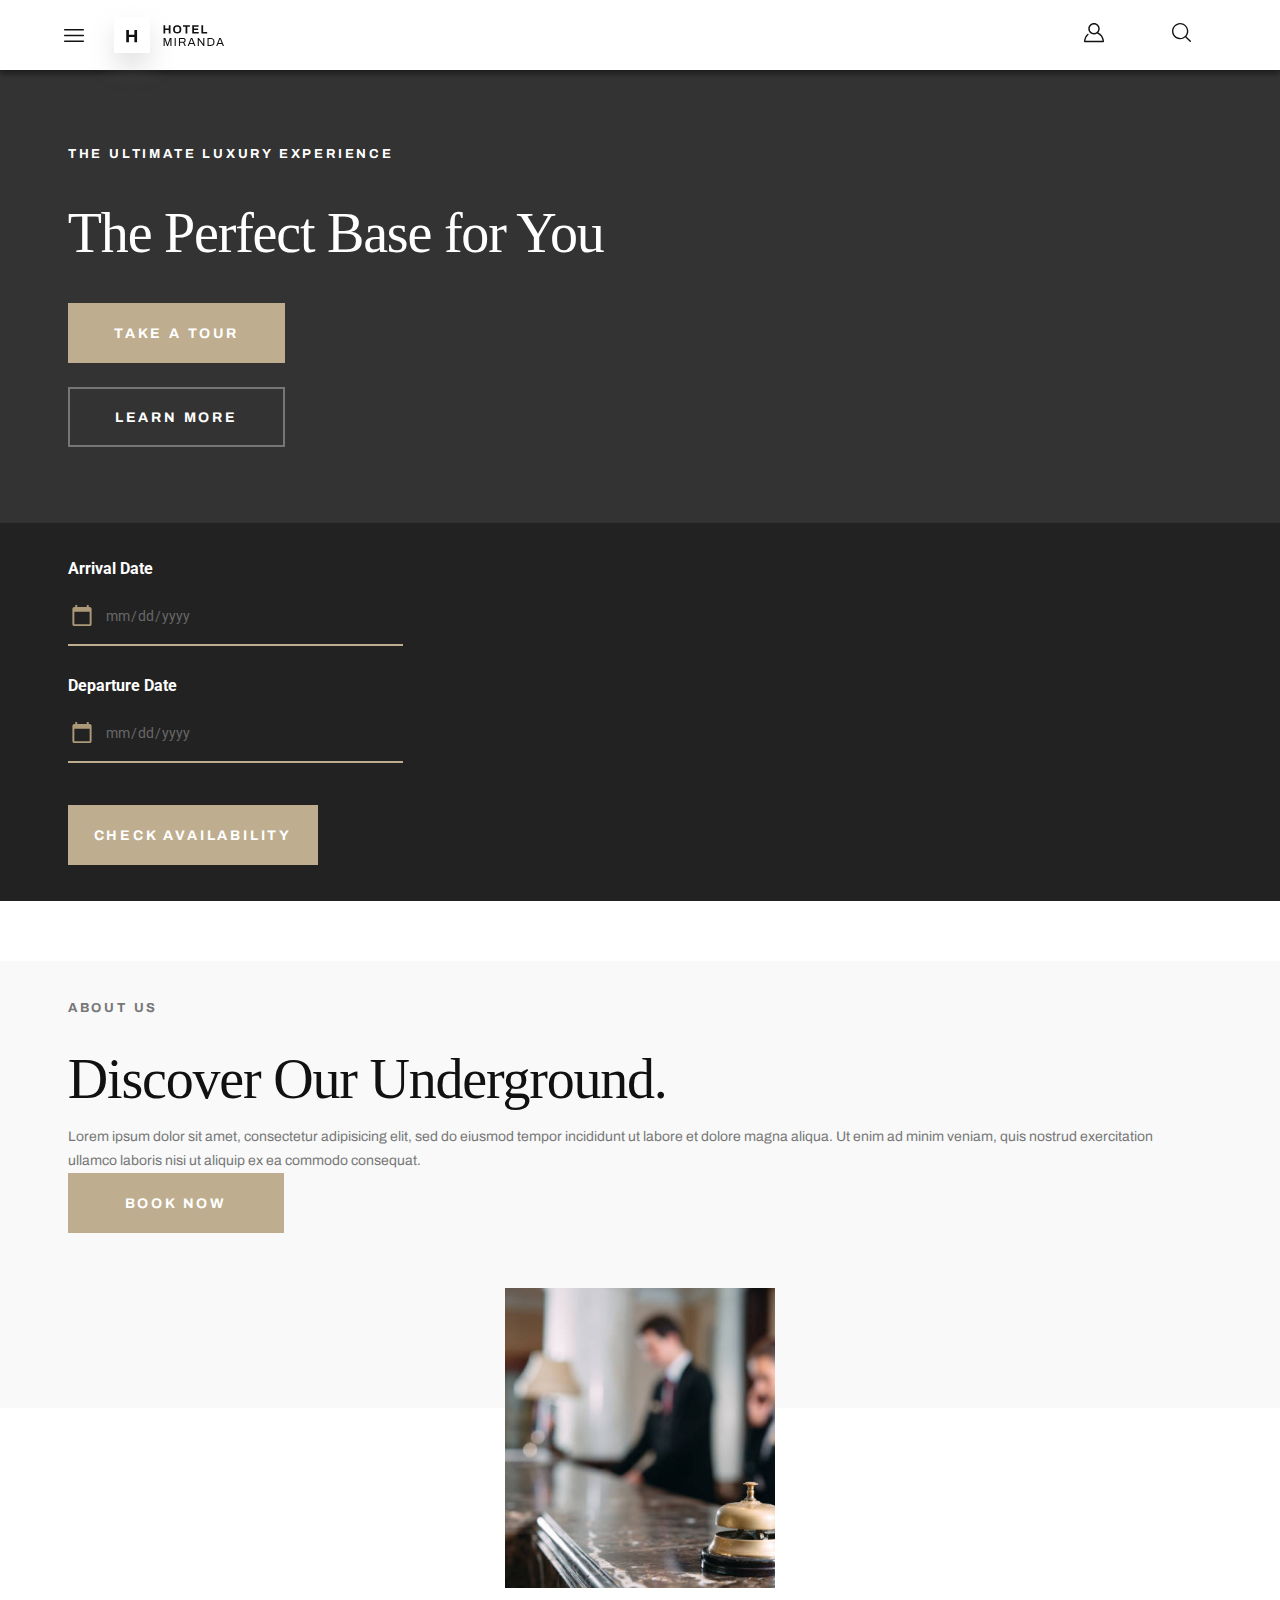
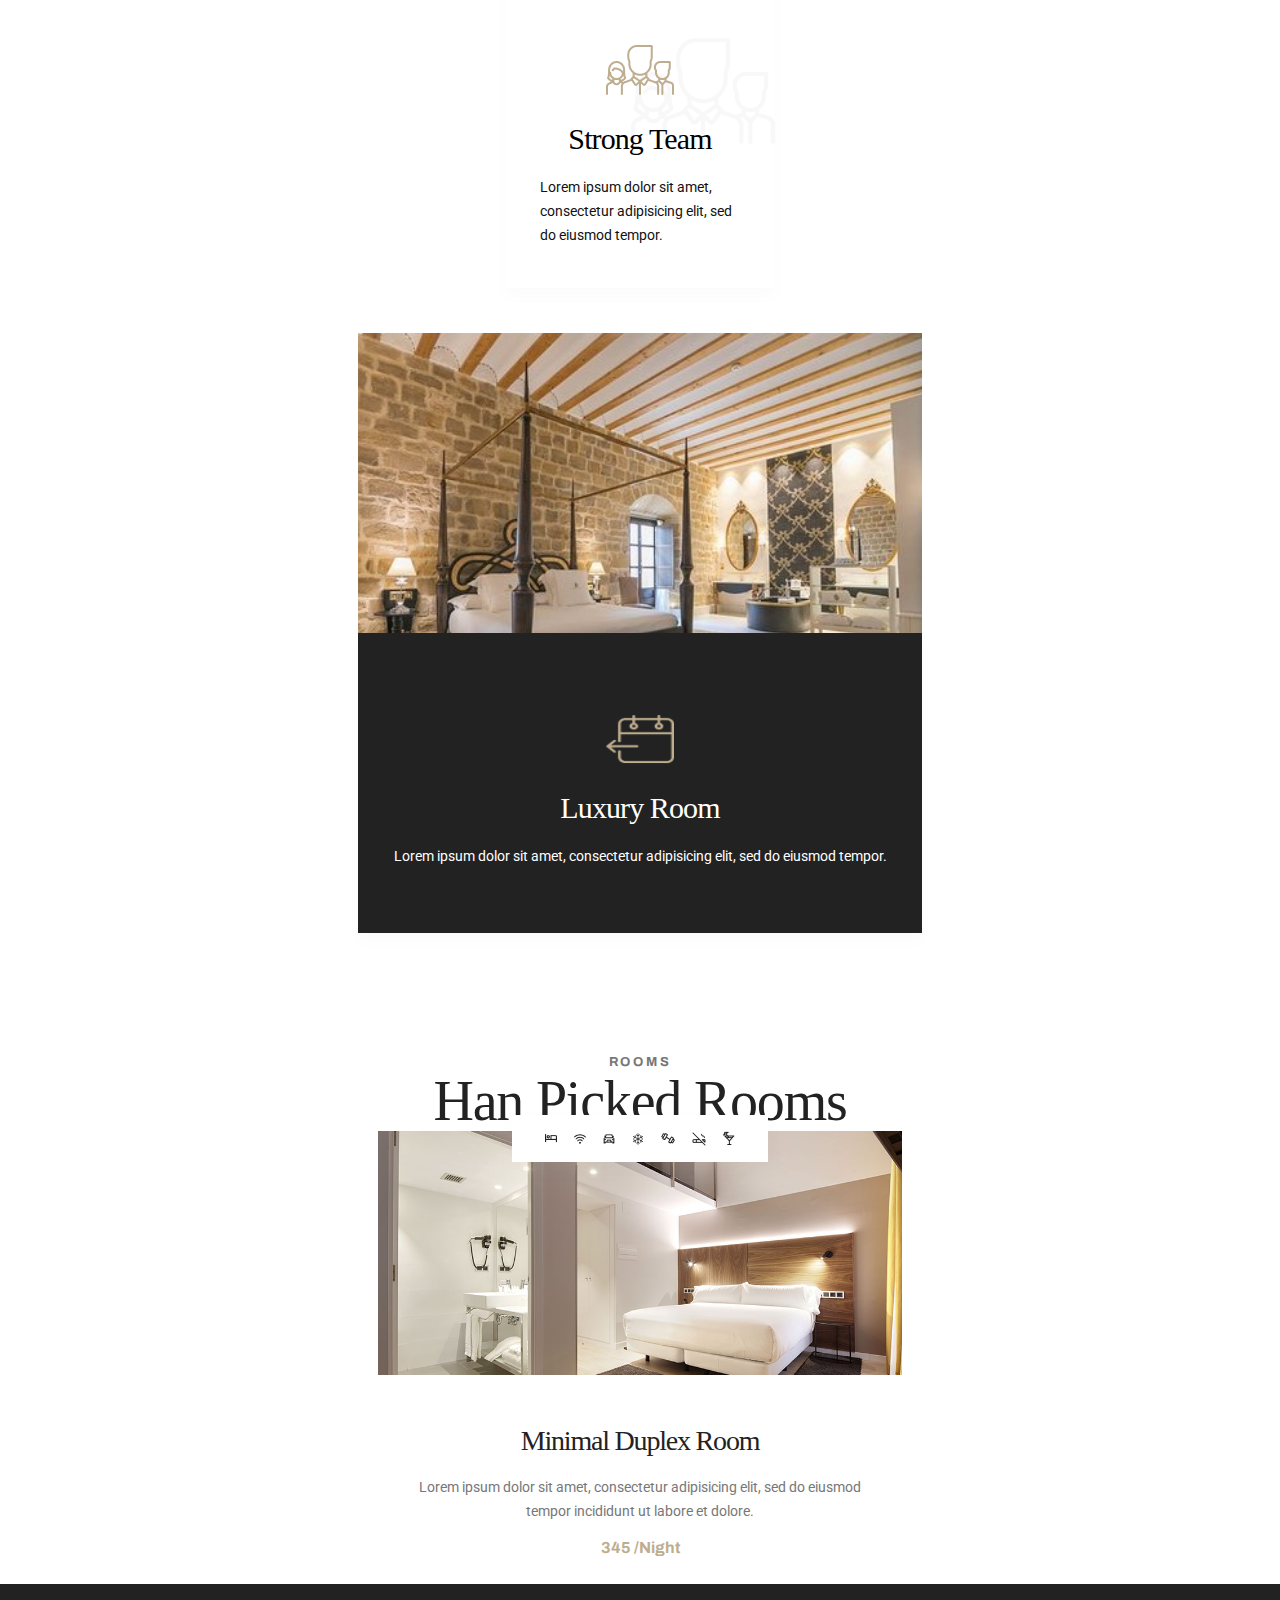
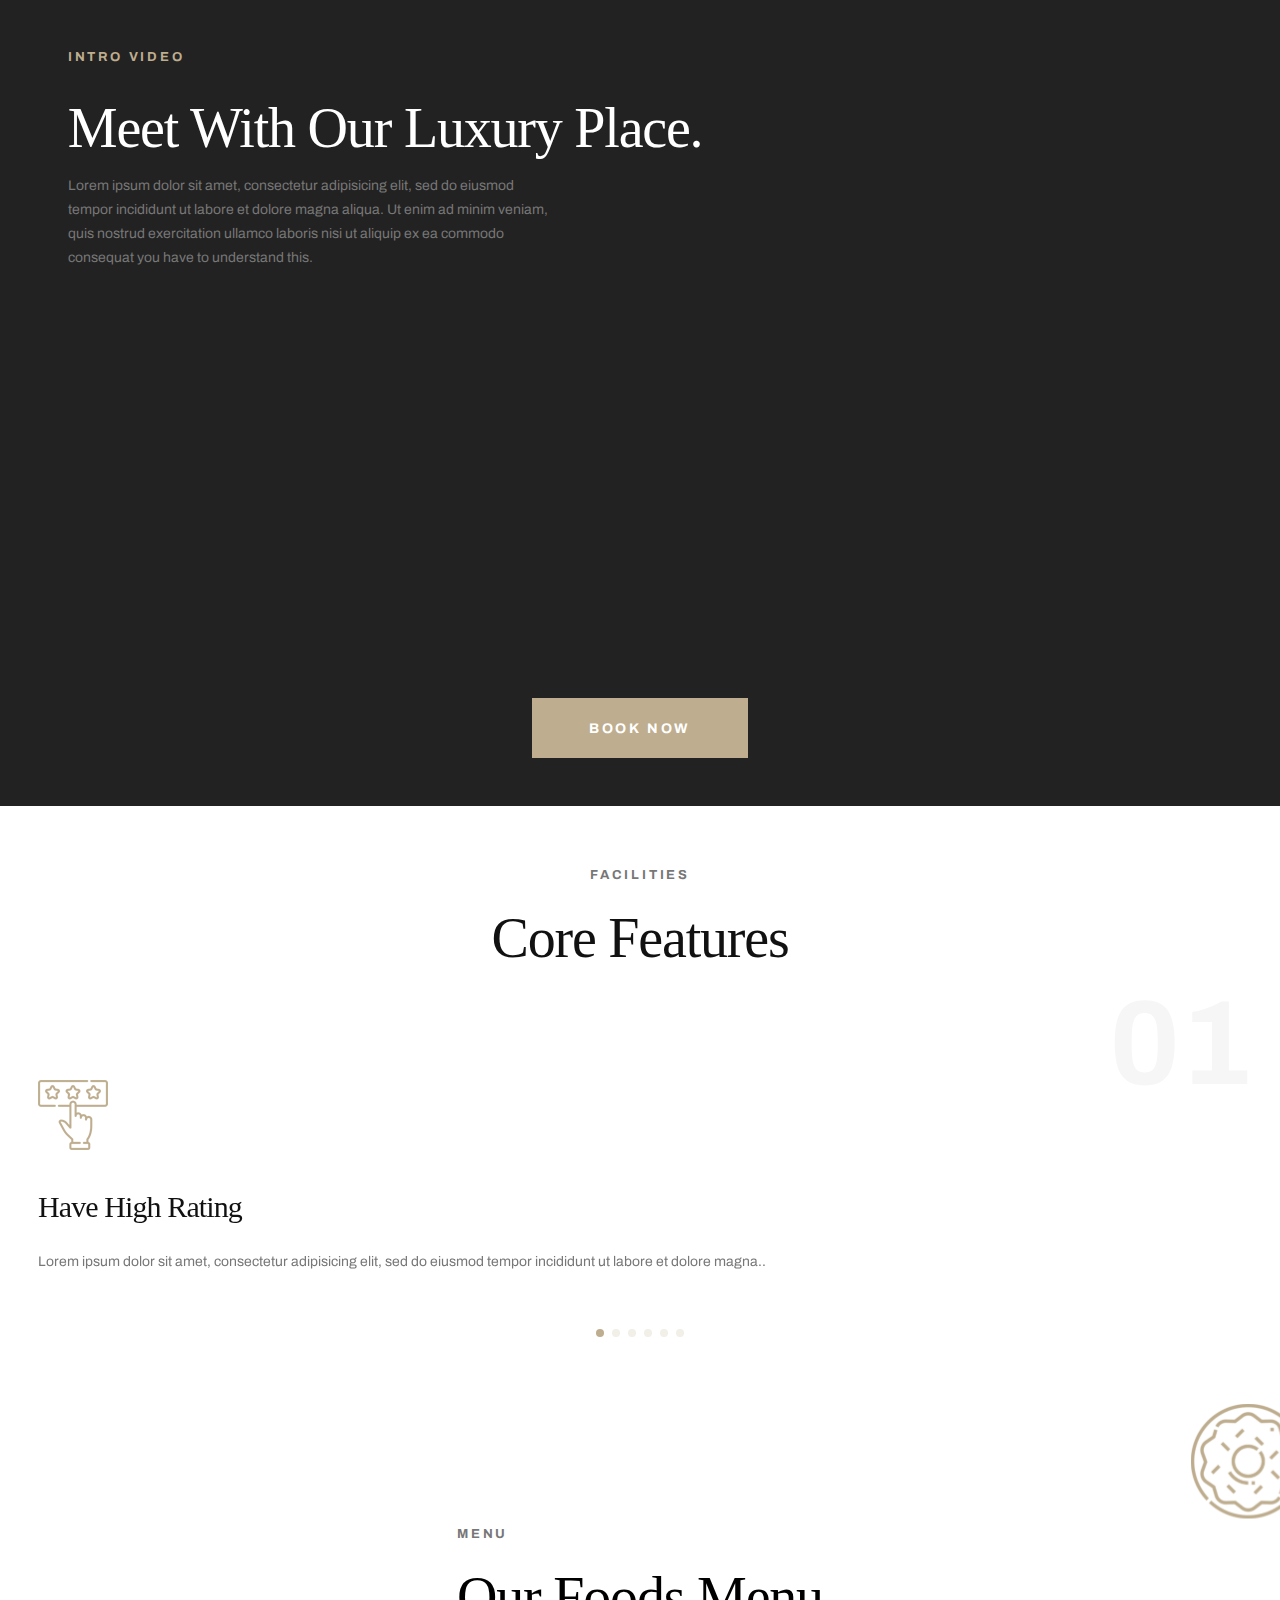
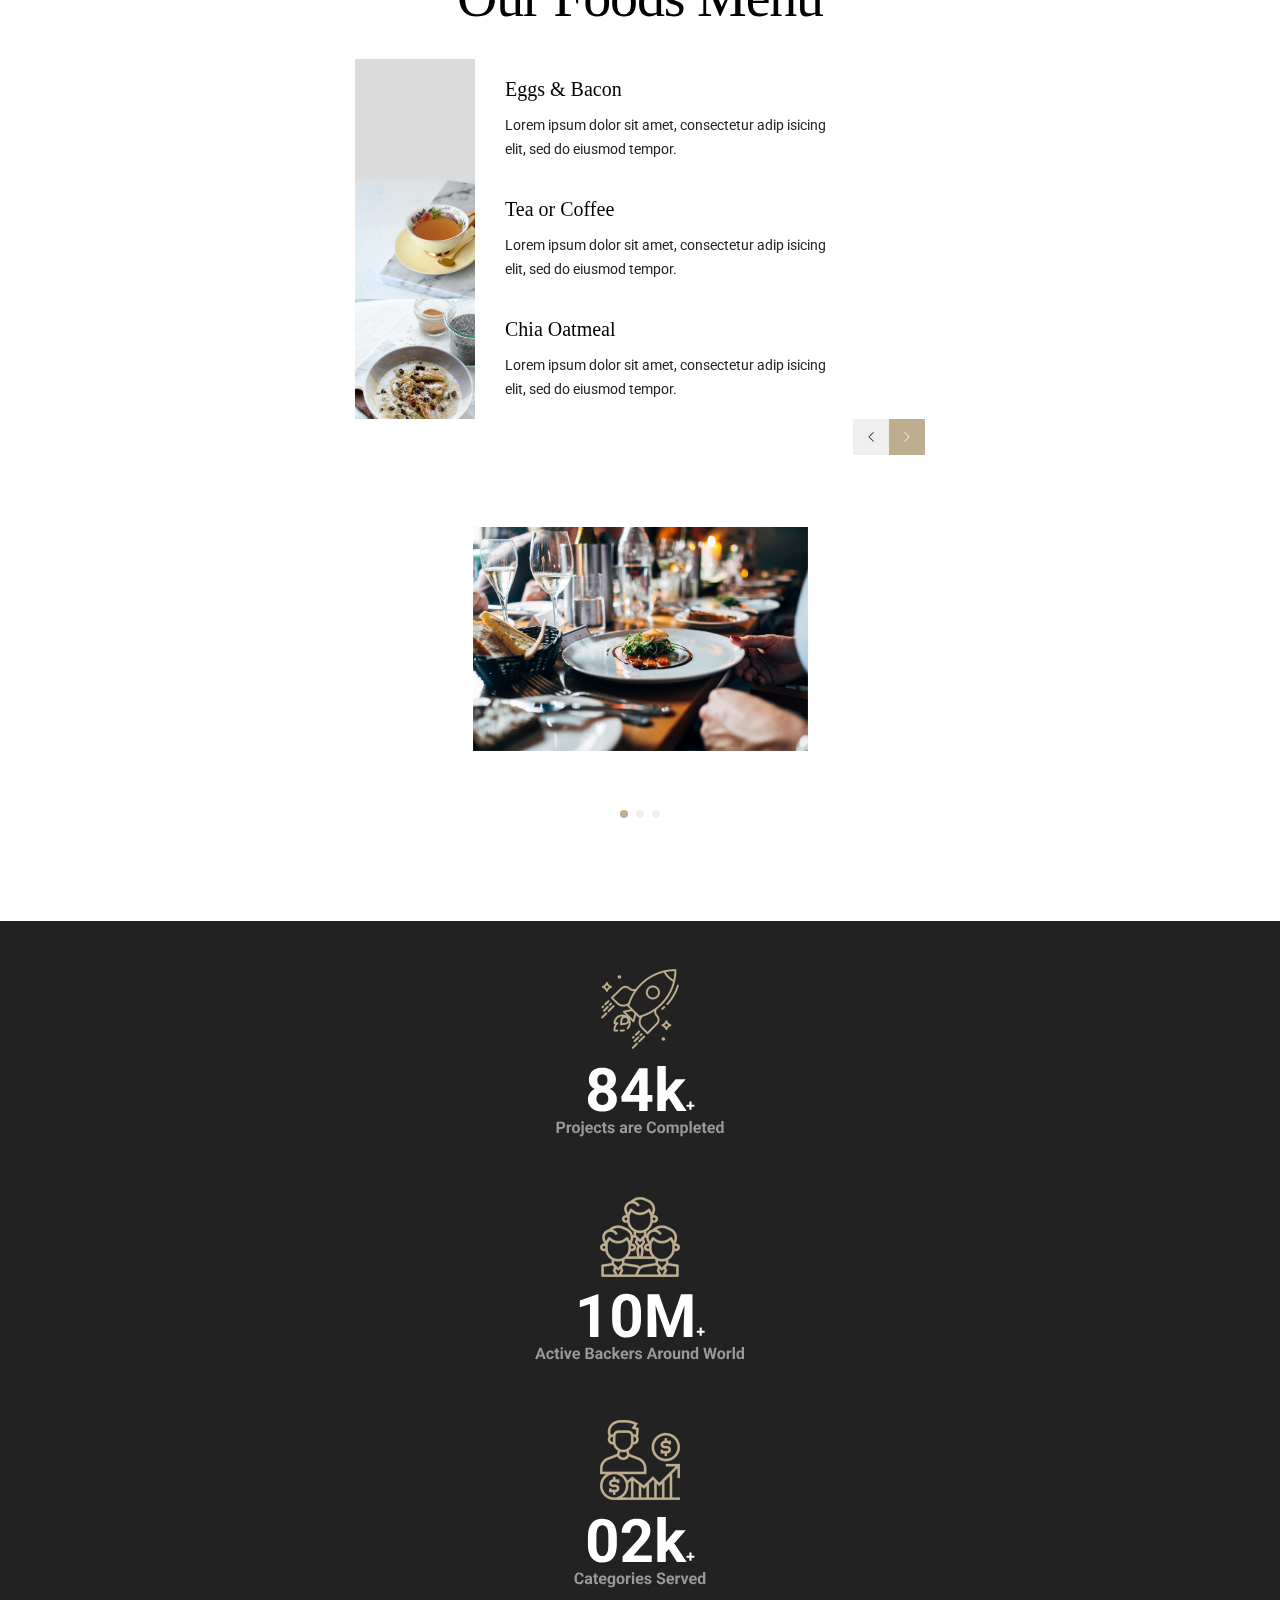
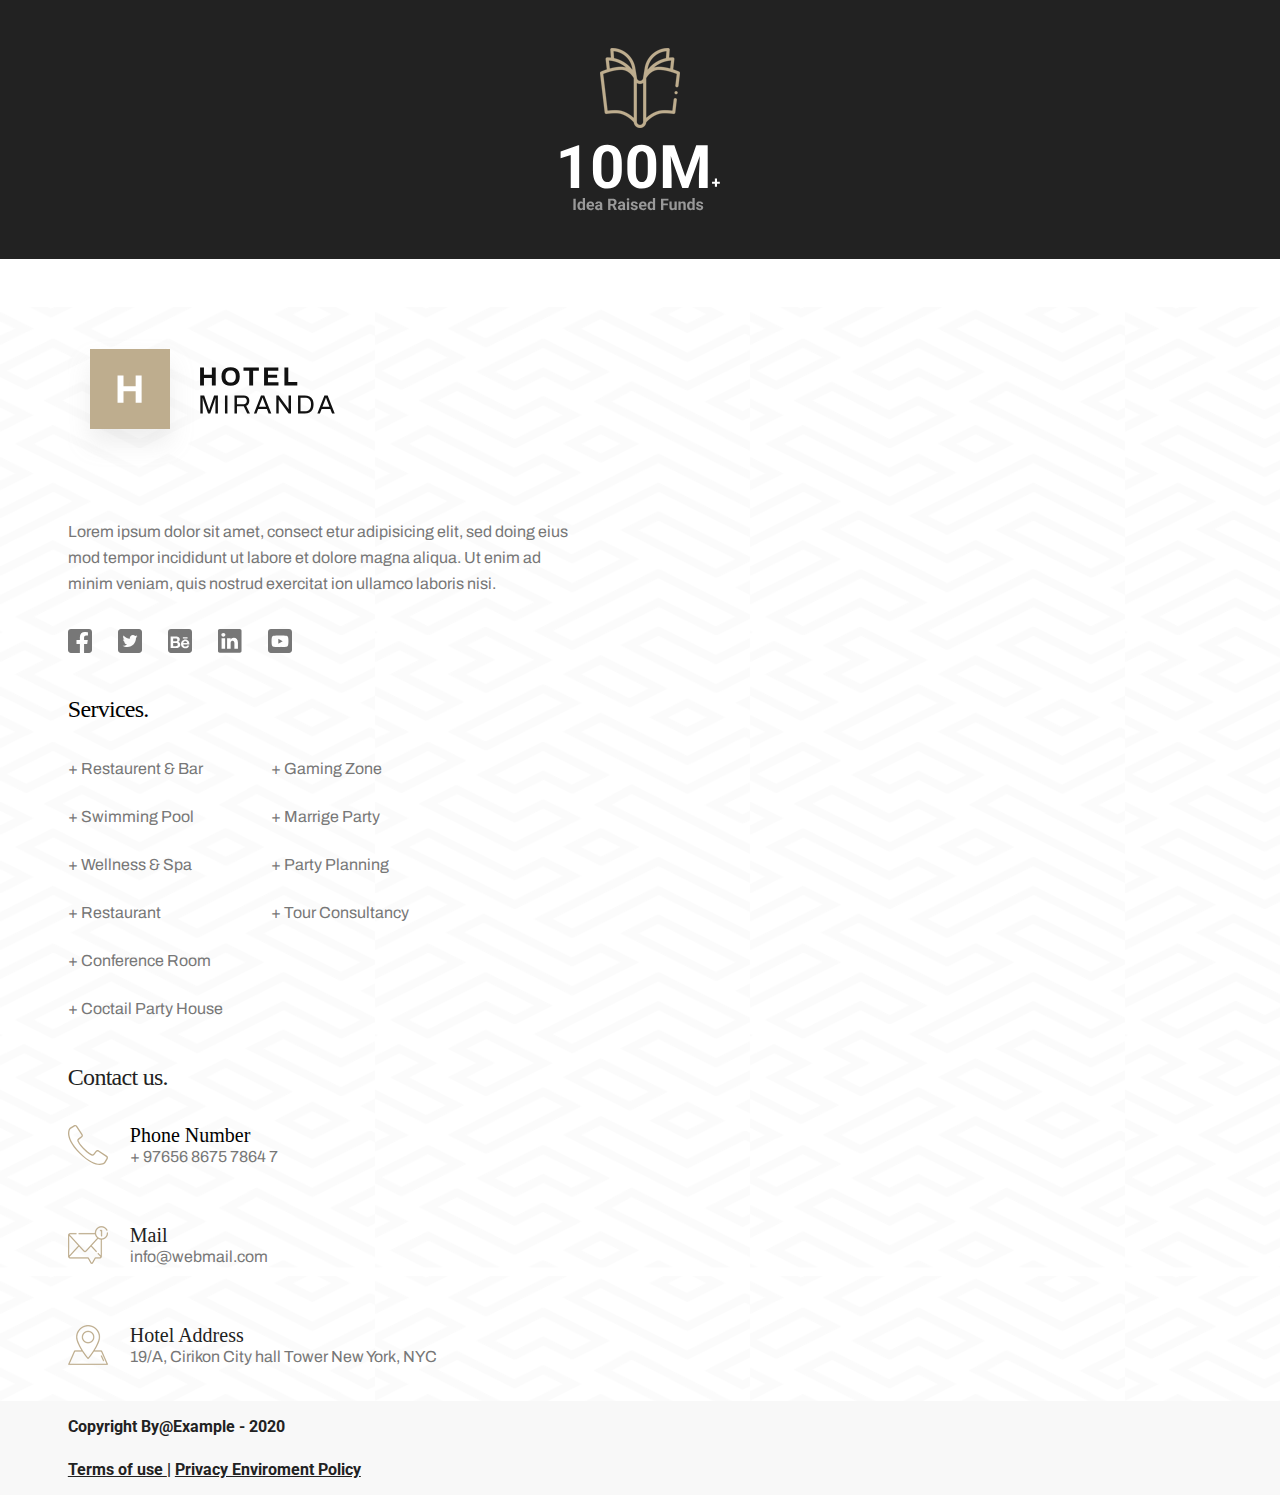
==== commit 95c92a62: "mobile version finished" ====
--- a/index.html
+++ b/index.html
@@ -34,10 +34,10 @@
           <a class="nav__link" href="rooms.html">Rooms</a>
         </li>
         <li class="nav__item">
-          <a class="nav__link" href="#">Offers</a>
+          <a class="nav__link" href="offers.html">Offers</a>
         </li>
         <li class="nav__item">
-          <a class="nav__link" href="#">Contact</a>
+          <a class="nav__link" href="contact.html">Contact</a>
         </li>
       </div>
 
@@ -579,21 +579,21 @@
             <img src="./img/Footer/telf.svg" alt="phone-icon">
             <div class="footer__contact-text">
               <h6 class="text__subtitle--super-small">Phone Number</h6>
-              <p class="text__footer-paragraph text__footer-paragraph--small text--gray">+34 663 180 912</p>
+              <p class="text__footer-paragraph text__footer-paragraph--small text--gray">+ 97656 8675 7864 7</p>
             </div>
           </div>
           <div class="footer__contact-item">
             <img src="./img/Footer/mail.svg" alt="mail-icon">
             <div class="footer__contact-text">
               <h6 class="text__subtitle--super-small text--lightblack">Mail</h6>
-              <p class="text__footer-paragraph text__footer-paragraph--small text--gray">jcblanco.dev@gmail.com</p>
+              <p class="text__footer-paragraph text__footer-paragraph--small text--gray">info@webmail.com</p>
             </div>
           </div>
           <div class="footer__contact-item">
             <img src="./img/Footer/address.svg" alt="">
             <div class="footer__contact-text">
               <h6 class="text__subtitle--super-small text--lightblack">Hotel Address</h6>
-              <p class="text__footer-paragraph text__footer-paragraph--small text--gray">OXYGEN Workspace | Calle Princesa 31, planta 2 28008 Madrid</p>
+              <p class="text__footer-paragraph text__footer-paragraph--small text--gray">19/A, Cirikon City hall Tower New York, NYC</p>
             </div>
           </div>
         </div>
--- a/style.css
+++ b/style.css
@@ -421,7 +421,7 @@
   align-items: center;
 }
 
-.room-detail__container {
+.room-detail__contenedor {
   display: flex;
   flex-direction: column;
   width: 100%;
@@ -834,7 +834,7 @@
 }
 
 .button {
-  font-family: Archivo;
+  font-family: "Archivo";
   font-size: 14px;
   font-weight: 700;
   line-height: 15px;
@@ -1437,6 +1437,11 @@
   display: flex;
   flex-direction: column;
   max-width: 600px;
+}
+.rooms .rooms__contenedor .rooms__slide a {
+  text-decoration: none;
+  color: #BDBDBD;
+  cursor: pointer;
 }
 .rooms .rooms__contenedor .swiper-bullets--rooms {
   font-family: "Roboto";
@@ -1465,6 +1470,222 @@
   width: 100%;
 }
 
+.offers {
+  display: flex;
+  justify-content: center;
+}
+
+.offers__cards {
+  padding-top: 48px;
+  padding-bottom: 60px;
+  padding-left: 5.3%;
+  padding-right: 5.3%;
+  display: flex;
+  flex-direction: column;
+  gap: 32px;
+  max-width: 600px;
+}
+
+.offers__card-info {
+  padding-left: 5.3%;
+  padding-right: 5.3%;
+  padding-bottom: 32px;
+  padding-top: 16px;
+  box-shadow: 0px 14px 24px rgba(184, 184, 184, 0.1);
+  position: relative;
+}
+
+.offers__card-img {
+  max-width: 600px;
+  min-height: 162px;
+  height: 300px;
+  background: #EBEBEB;
+}
+
+.offers__card-img--img {
+  -o-object-fit: cover;
+     object-fit: cover;
+  width: 100%;
+  height: 100%;
+}
+
+.offers__prices {
+  display: flex;
+  flex-direction: column;
+  align-items: flex-end;
+  position: absolute;
+  top: -75px;
+  right: 20px;
+  gap: 8px;
+}
+
+.offers__price-old {
+  text-decoration-line: line-through;
+}
+
+.offers__price-night {
+  text-decoration-line: line-through;
+}
+
+.offers__pretitle {
+  letter-spacing: 2.8px;
+  margin-bottom: 12px;
+}
+
+.offers__title {
+  margin-bottom: 16px;
+}
+
+.offers__paragraph {
+  margin-bottom: 24px;
+}
+
+.offers__amenities-container {
+  display: flex;
+  flex-direction: row;
+  justify-content: space-between;
+  align-self: center;
+  gap: 16px;
+  max-width: 340px;
+  margin-bottom: 16px;
+}
+
+.offers__amenities {
+  list-style: none;
+  display: flex;
+  flex-direction: column;
+  gap: 16px;
+}
+
+.offers__feature {
+  display: flex;
+  flex-direction: row;
+  gap: 8px;
+}
+
+.popular-rooms {
+  background-color: #222222;
+  padding-top: 48px;
+  padding-bottom: 48px;
+  display: flex;
+  justify-content: center;
+}
+
+.popular-rooms__pretitle {
+  margin-bottom: 24px;
+}
+
+.popular__room__title {
+  margin-bottom: 48px;
+}
+
+.offers__button {
+  margin-top: 8px;
+}
+
+.swiper-wrapper__popular {
+  max-width: 375px;
+}
+
+.contact-cards {
+  padding-top: 24px;
+}
+.contact-cards .contact-cards__container {
+  display: flex;
+  flex-direction: column;
+  gap: 48px;
+  align-items: center;
+  padding-bottom: 68px;
+}
+.contact-cards .contact-cards__container .contact-cards__item {
+  position: relative;
+  padding-top: 51.2px;
+  padding-bottom: 56px;
+  padding-left: 32px;
+  padding-right: 32px;
+  display: flex;
+  flex-direction: row;
+  align-items: flex-start;
+  gap: 28px;
+  width: 100%;
+  max-width: 370px;
+  max-height: 189px;
+}
+.contact-cards .contact-cards__container .contact-cards__item .contact-cards__title {
+  margin-bottom: 1.32px;
+}
+.contact-cards .contact-cards__container .contact-cards__item .contact-cards__bg {
+  position: absolute;
+  z-index: -1;
+  top: 30px;
+  right: 40px;
+}
+
+.contact-form {
+  padding-left: 20px;
+  padding-right: 20px;
+  padding-bottom: 60px;
+  display: flex;
+  flex-direction: column;
+  align-items: center;
+}
+.contact-form .contact-form__img {
+  background-image: url("../../img/Contact/map.jpg");
+  width: 100%;
+  height: 40vh;
+  min-height: 200px;
+  max-width: 350px;
+  margin-bottom: 60px;
+  padding-right: 10%;
+  padding-left: 10%;
+}
+.contact-form .contact-form__form {
+  display: flex;
+  flex-direction: column;
+  width: 100%;
+  max-width: 470px;
+  align-items: center;
+}
+.contact-form .contact-form__form .contact-form__inputs {
+  display: flex;
+  flex-direction: column;
+  gap: 16px;
+  margin-bottom: 16px;
+  width: 100%;
+}
+.contact-form .contact-form__form .contact-form__inputs .contact-form__input-container {
+  background: #F8F8F8;
+  display: flex;
+  flex-direction: row;
+  padding: 24px 20px;
+  gap: 16px;
+}
+.contact-form .contact-form__form .contact-form__inputs .contact-form__input-container .contact-form__input {
+  background: #F8F8F8;
+  border: none;
+  width: 100%;
+}
+.contact-form .contact-form__form .contact-form__inputs .contact-form__message {
+  margin-bottom: 36px;
+  background: #F8F8F8;
+  width: 100%;
+  height: 175px;
+  padding-left: 20px;
+  padding-right: 20px;
+  padding-top: 24px;
+  padding-bottom: 24px;
+  display: flex;
+  flex-direction: row;
+  align-items: flex-start;
+  gap: 16px;
+}
+.contact-form .contact-form__form .contact-form__inputs .contact-form__message .contact-form__input--msg {
+  width: 100%;
+  padding-bottom: 30%;
+  border: none;
+  display: flex;
+}
+
 html, * {
   box-sizing: border-box;
   margin: 0;
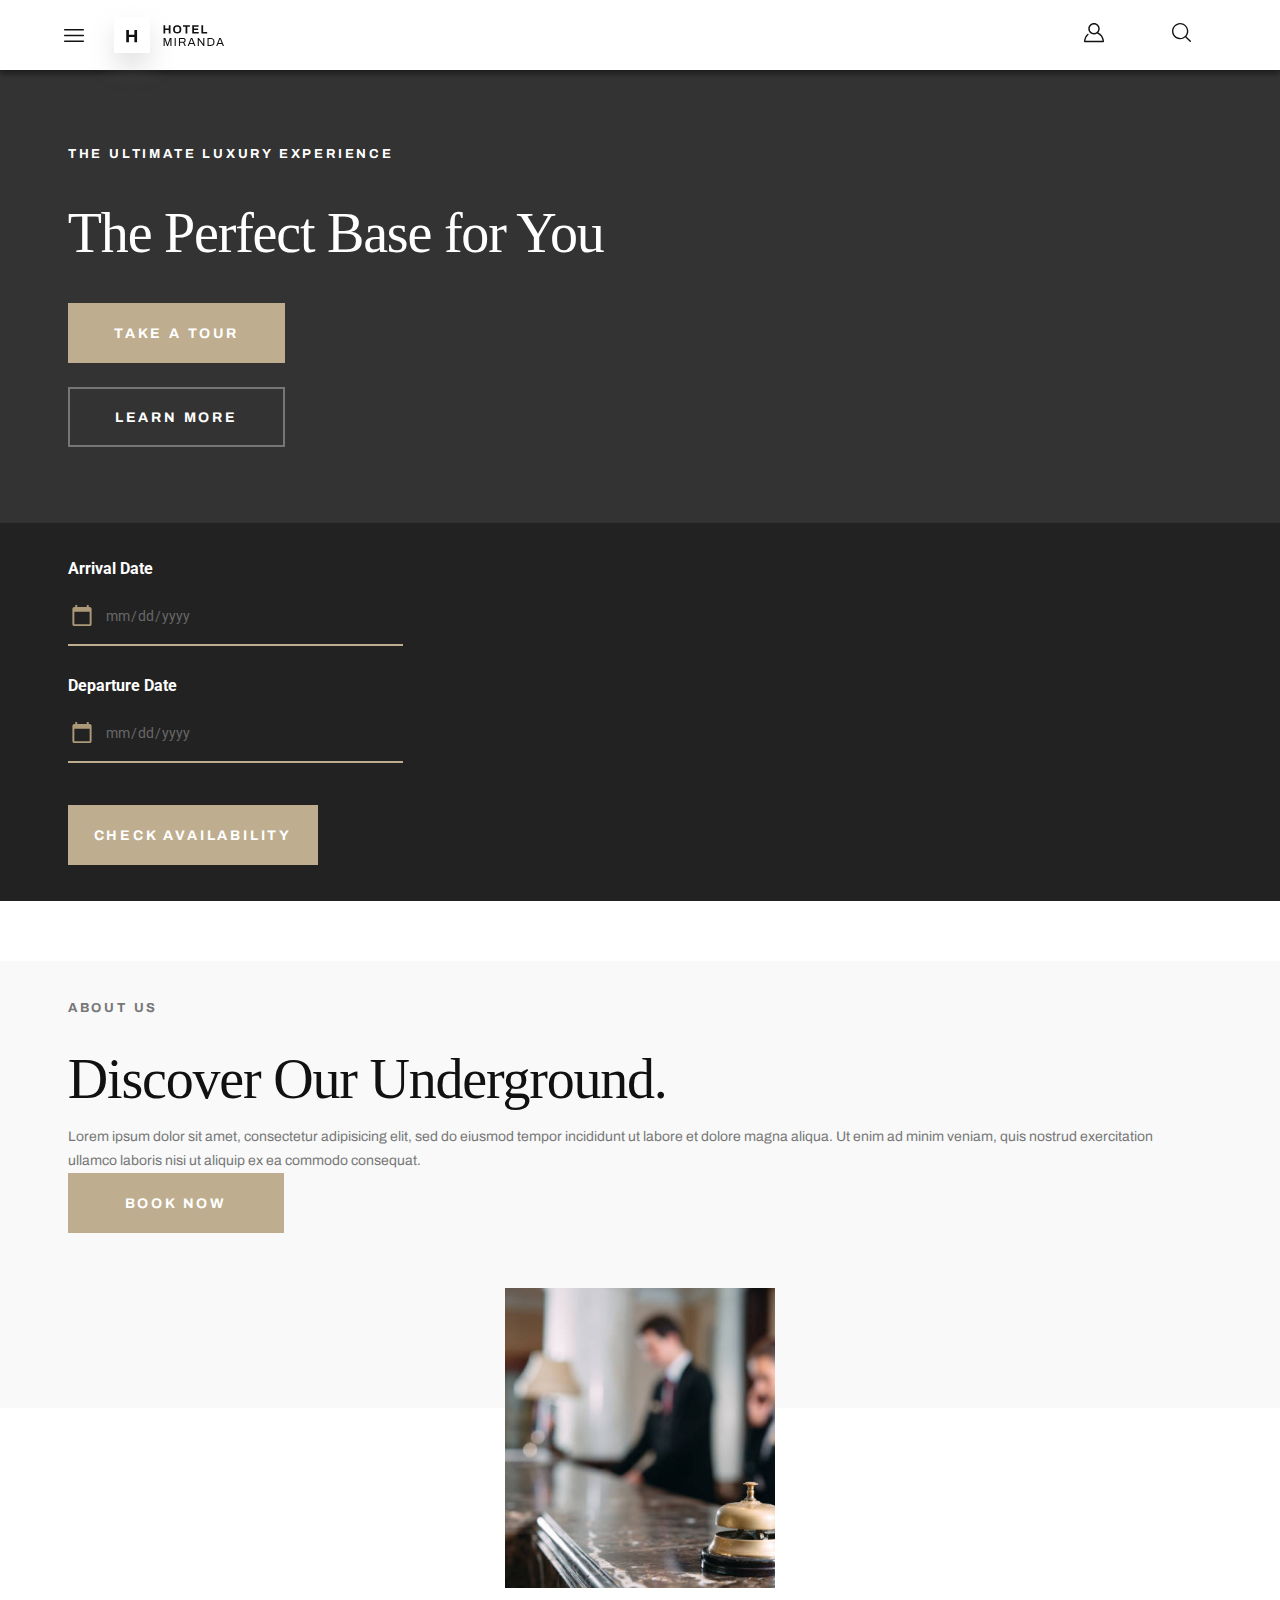
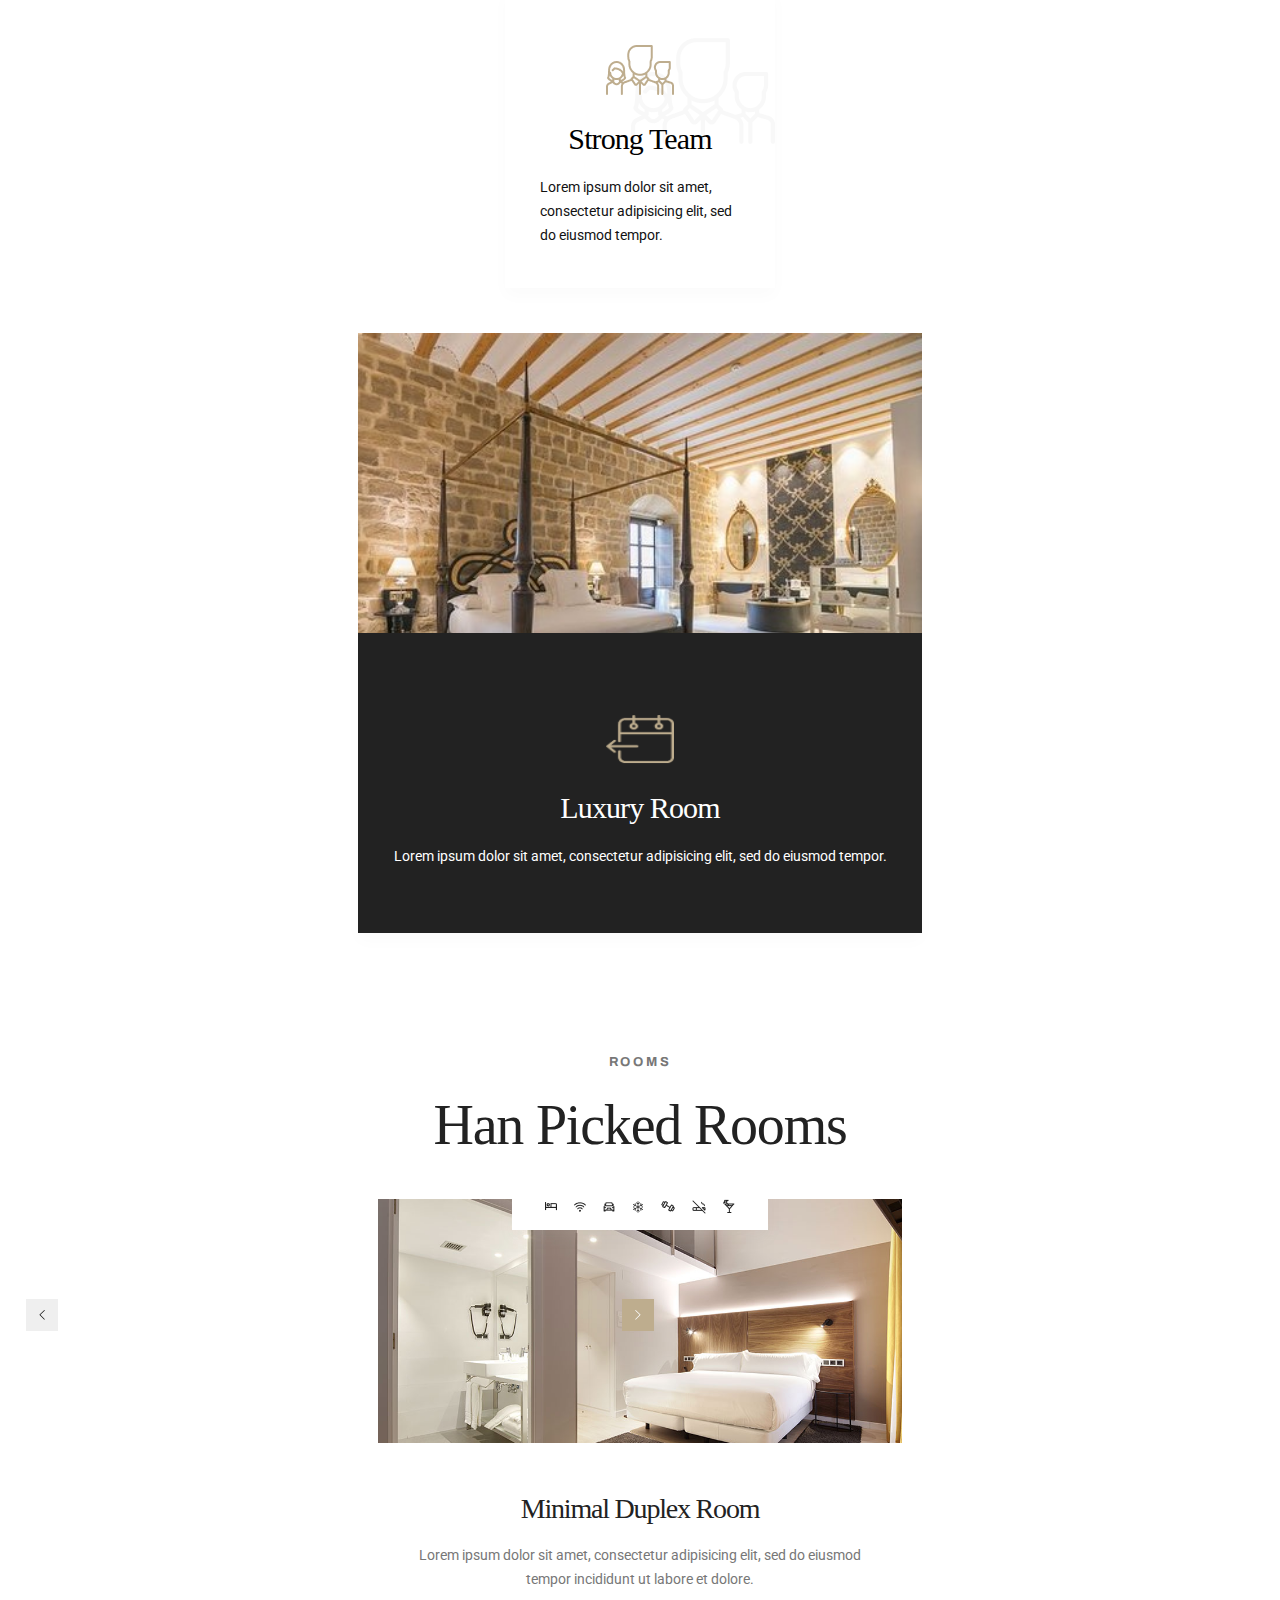
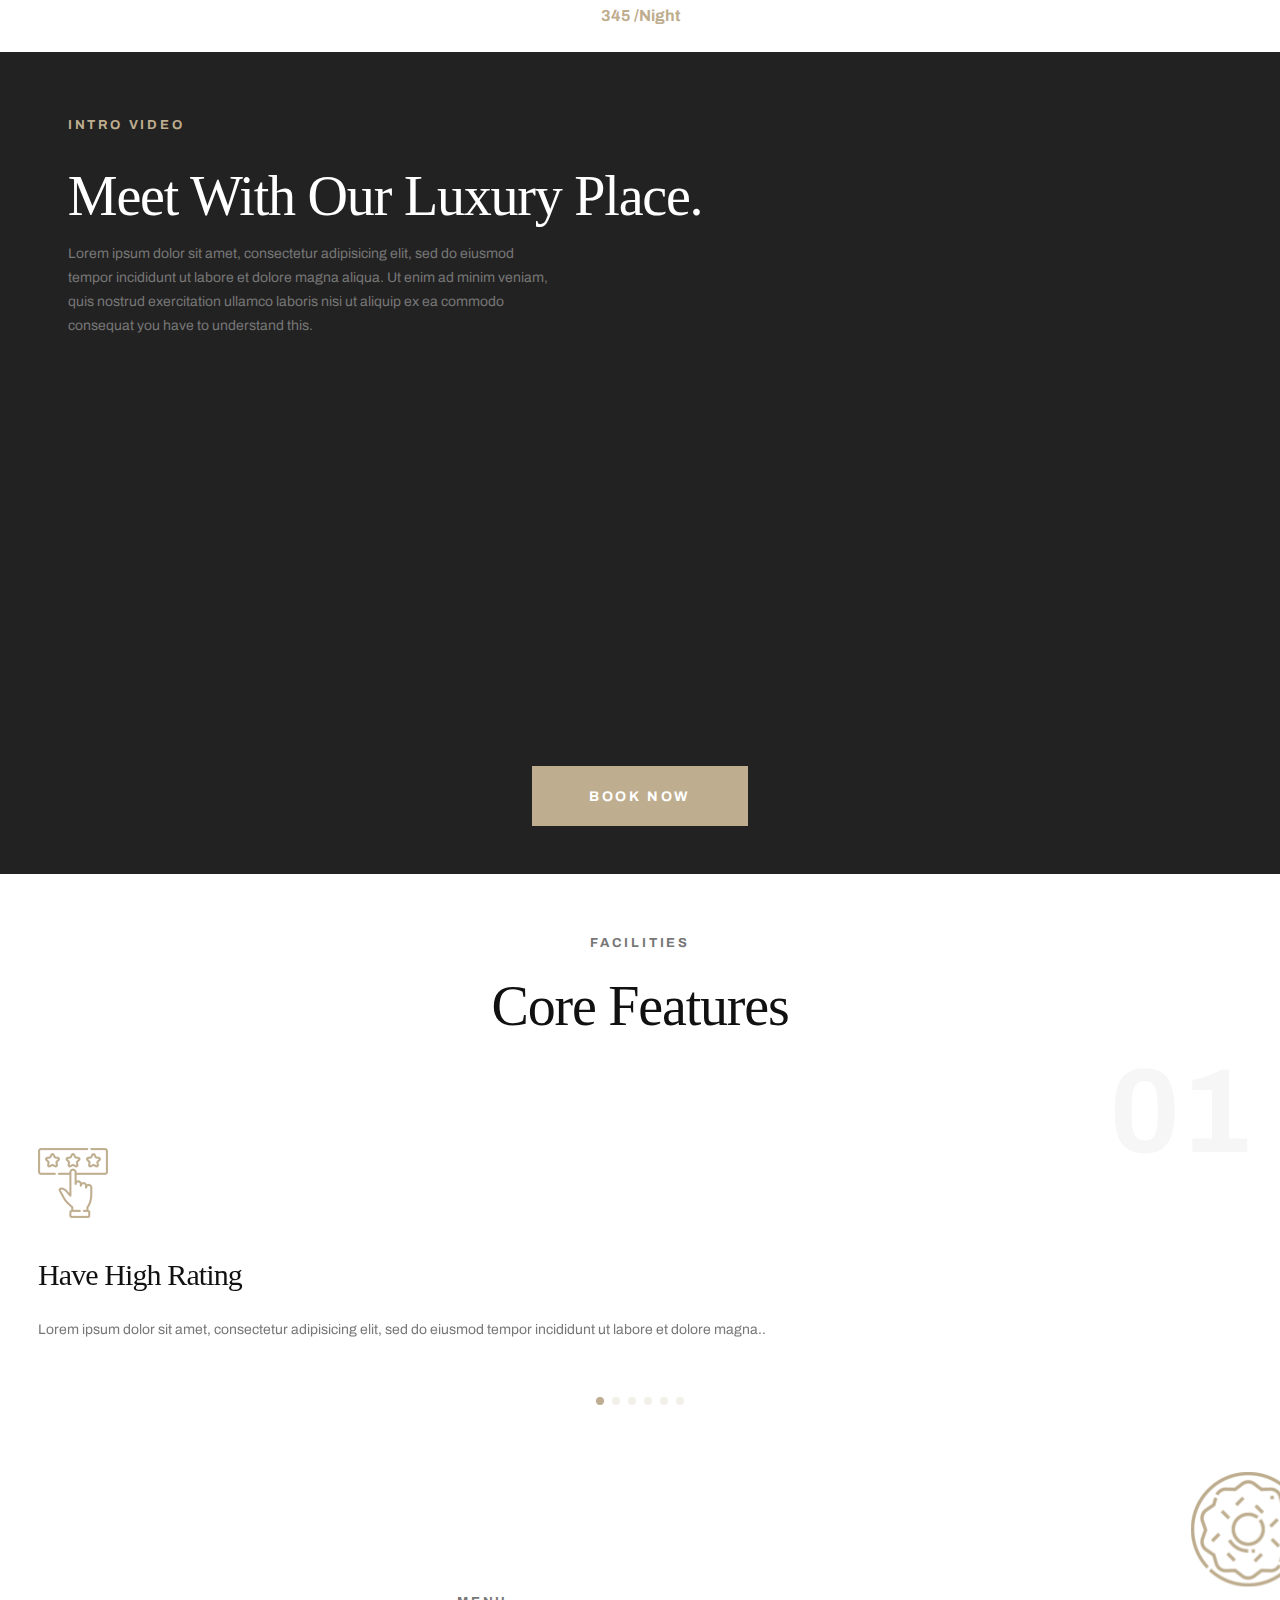
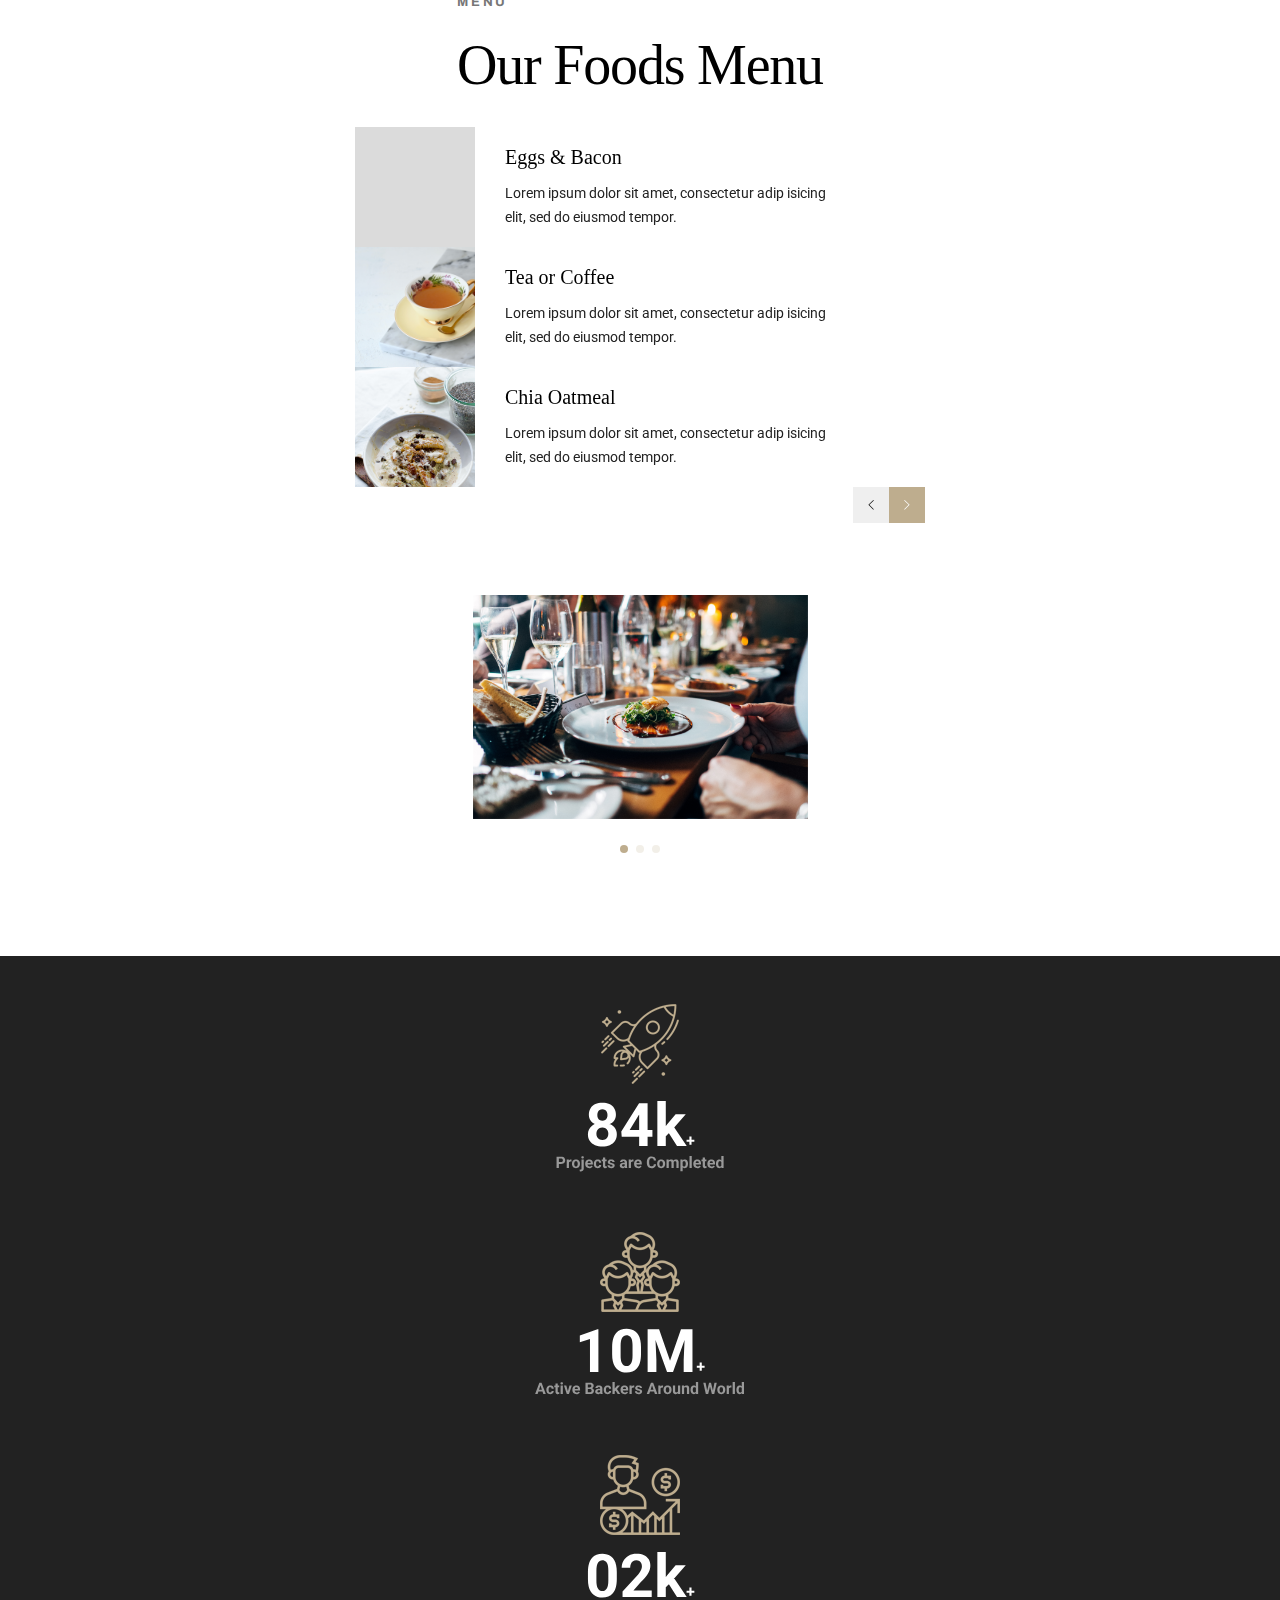
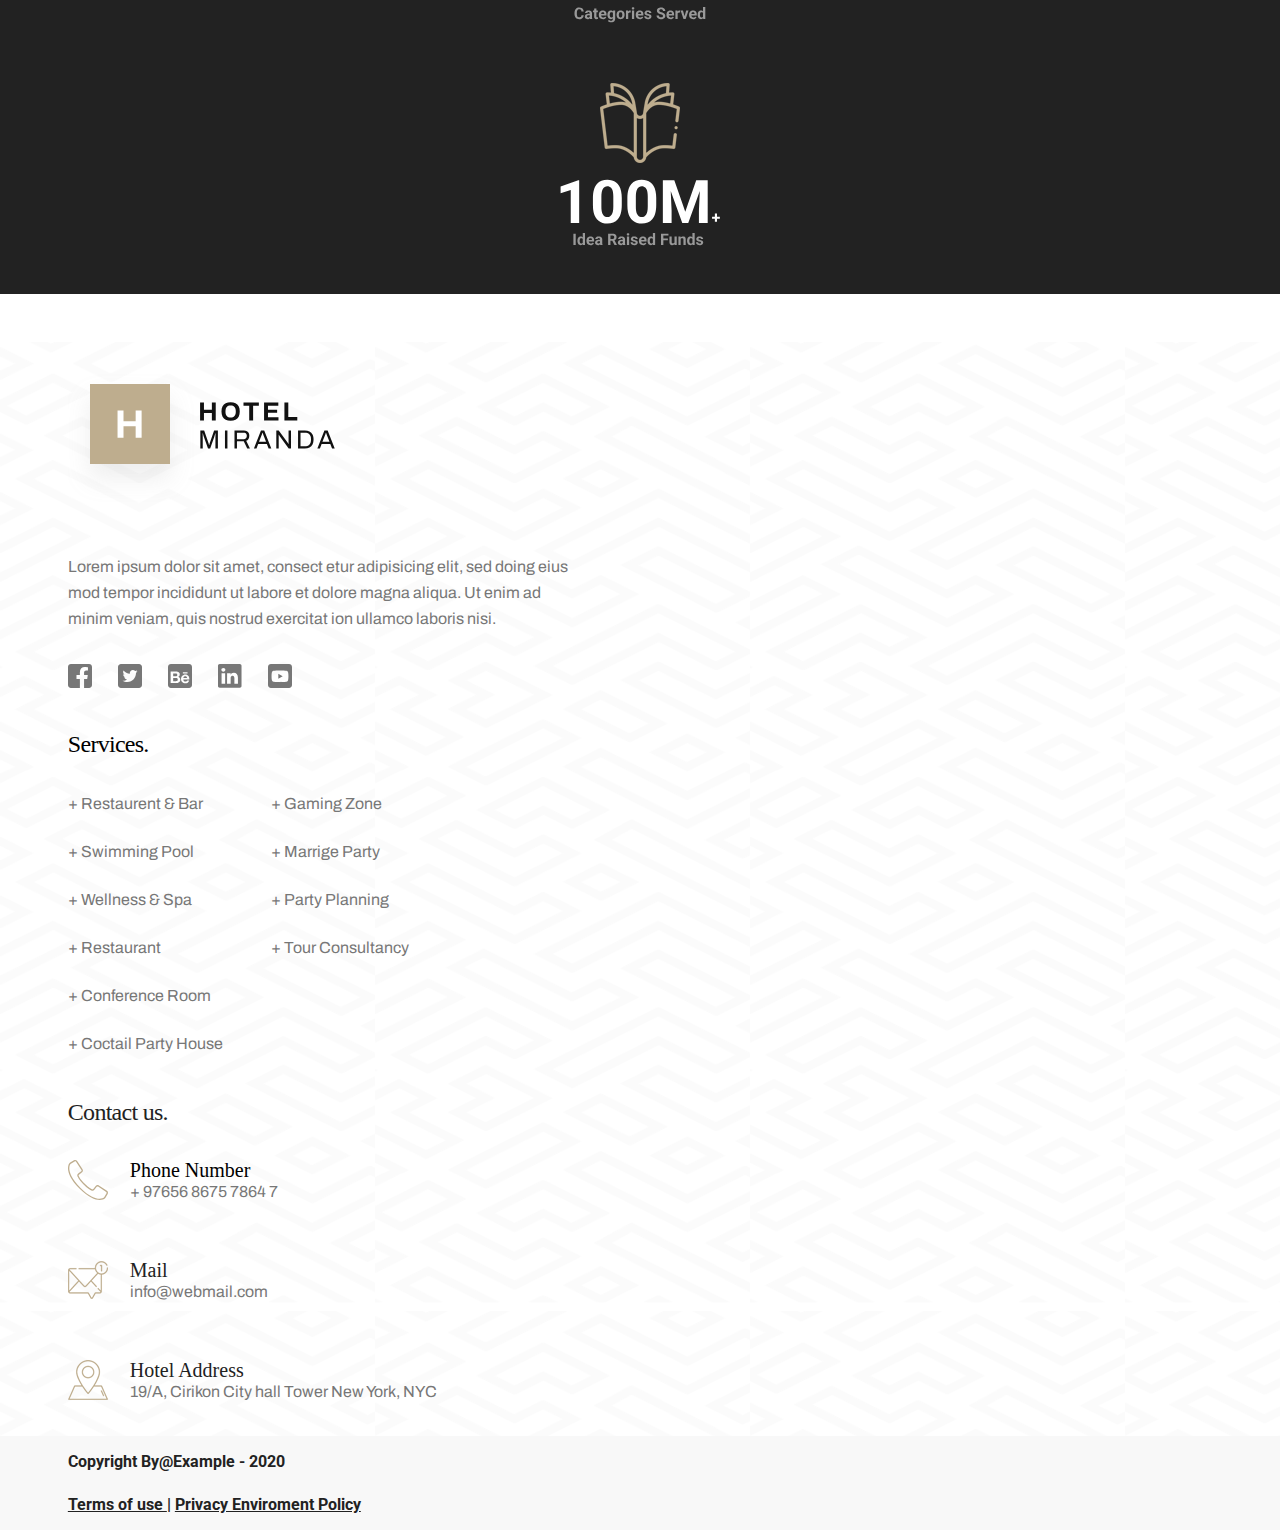
==== commit 9b0295d0: "working on desktop" ====
--- a/index.html
+++ b/index.html
@@ -149,35 +149,107 @@
     <section class="hanpicked">
       <h5 class="text__pretitle text--gray text--center handpicked__pretitle">ROOMS</h5>
       <h1 class="text__title text--lightblack text--center handpicked__title">Han Picked Rooms</h1>
-      <div class="swiper-slide swiper-slide--handpicked-rooms">
-        <div class="room-card">
-          <div class="room-card__img room-card__img--full">
-            <img class="room-card__img--img" src="./img/Home/room1.jpg" alt="room photo">
-            <div class="room-card__features-bar ">
-                <img src="./img/Home/beds.png" alt="bedIcon" class="room-card__features-icon"> 
-                <img src="./img/Home/wifi.png" alt="wifiIcon" class="room-card__features-icon">
-                <img src="./img/Home/parking.png" alt="carIcon" class="room-card__features-icon">
-                <img src="./img/Home/climate.png" alt="winterIcon" class="room-card__features-icon">
-                <img src="./img/Home/gym.png" alt="gymIcon" class="room-card__features-icon">
-                <img src="./img/Home/smoking.png" alt="noSmokingIcon" class="room-card__features-icon">
-                <img src="./img/Home/bar.png" alt="cocktailIcon" class="room-card__features-icon">
-            </div>
-          </div>
-  
-          <div class="room-card__info rom-card__info--rooms">
-            <h4 class="text__subtitle--small text--lightblack text--center room-card__title">
-              Minimal Duplex Room
-            </h4>
-            <p class="text__card-paragraph text--center text--gray rom-card__paragraph">
-              Lorem ipsum dolor sit amet, consectetur adipisicing elit, sed do
-              eiusmod tempor incididunt ut labore et dolore.
-            </p>
-            <div class="room-card__price-container">
-              <p class="room-card__price room-card__price--small text--gold">
-              345 <span class="room-card__price--night">/Night</span>
-              </p>              
-            </div>           
-          </div>
+      <div class="swiper swiper__handpicked--rooms">
+        <div class="swiper-wrapper swiper-wrapper__handpicked">
+          <div class="swiper-slide swiper-slide--handpicked-rooms">
+            <div class="room-card">
+              <div class="room-card__img room-card__img--full">
+                <img class="room-card__img--img" src="./img/Home/room1.jpg" alt="room photo">
+                <div class="room-card__features-bar ">
+                    <img src="./img/Home/beds.png" alt="bedIcon" class="room-card__features-icon"> 
+                    <img src="./img/Home/wifi.png" alt="wifiIcon" class="room-card__features-icon">
+                    <img src="./img/Home/parking.png" alt="carIcon" class="room-card__features-icon">
+                    <img src="./img/Home/climate.png" alt="winterIcon" class="room-card__features-icon">
+                    <img src="./img/Home/gym.png" alt="gymIcon" class="room-card__features-icon">
+                    <img src="./img/Home/smoking.png" alt="noSmokingIcon" class="room-card__features-icon">
+                    <img src="./img/Home/bar.png" alt="cocktailIcon" class="room-card__features-icon">
+                </div>
+              </div>
+        
+              <div class="room-card__info rom-card__info--rooms">
+                <h4 class="text__subtitle--small text--lightblack text--center room-card__title">
+                  Minimal Duplex Room
+                </h4>
+                <p class="text__card-paragraph text--center text--gray rom-card__paragraph">
+                  Lorem ipsum dolor sit amet, consectetur adipisicing elit, sed do
+                  eiusmod tempor incididunt ut labore et dolore.
+                </p>
+                <div class="room-card__price-container">
+                  <p class="room-card__price room-card__price--small text--gold">
+                  345 <span class="room-card__price--night">/Night</span>
+                  </p>              
+                </div>           
+              </div>
+            </div>
+          </div>
+
+          <div class="swiper-slide swiper-slide--handpicked-rooms">
+            <div class="room-card">
+              <div class="room-card__img room-card__img--full">
+                <img class="room-card__img--img" src="./img/Home/room1.jpg" alt="room photo">
+                <div class="room-card__features-bar ">
+                    <img src="./img/Home/beds.png" alt="bedIcon" class="room-card__features-icon"> 
+                    <img src="./img/Home/wifi.png" alt="wifiIcon" class="room-card__features-icon">
+                    <img src="./img/Home/parking.png" alt="carIcon" class="room-card__features-icon">
+                    <img src="./img/Home/climate.png" alt="winterIcon" class="room-card__features-icon">
+                    <img src="./img/Home/gym.png" alt="gymIcon" class="room-card__features-icon">
+                    <img src="./img/Home/smoking.png" alt="noSmokingIcon" class="room-card__features-icon">
+                    <img src="./img/Home/bar.png" alt="cocktailIcon" class="room-card__features-icon">
+                </div>
+              </div>
+        
+              <div class="room-card__info rom-card__info--rooms">
+                <h4 class="text__subtitle--small text--lightblack text--center room-card__title">
+                  Minimal Duplex Room
+                </h4>
+                <p class="text__card-paragraph text--center text--gray rom-card__paragraph">
+                  Lorem ipsum dolor sit amet, consectetur adipisicing elit, sed do
+                  eiusmod tempor incididunt ut labore et dolore.
+                </p>
+                <div class="room-card__price-container">
+                  <p class="room-card__price room-card__price--small text--gold">
+                  345 <span class="room-card__price--night">/Night</span>
+                  </p>              
+                </div>           
+              </div>
+            </div>
+          </div>
+
+          <div class="swiper-slide swiper-slide--handpicked-rooms">
+            <div class="room-card">
+              <div class="room-card__img room-card__img--full">
+                <img class="room-card__img--img" src="./img/Home/room1.jpg" alt="room photo">
+                <div class="room-card__features-bar ">
+                    <img src="./img/Home/beds.png" alt="bedIcon" class="room-card__features-icon"> 
+                    <img src="./img/Home/wifi.png" alt="wifiIcon" class="room-card__features-icon">
+                    <img src="./img/Home/parking.png" alt="carIcon" class="room-card__features-icon">
+                    <img src="./img/Home/climate.png" alt="winterIcon" class="room-card__features-icon">
+                    <img src="./img/Home/gym.png" alt="gymIcon" class="room-card__features-icon">
+                    <img src="./img/Home/smoking.png" alt="noSmokingIcon" class="room-card__features-icon">
+                    <img src="./img/Home/bar.png" alt="cocktailIcon" class="room-card__features-icon">
+                </div>
+              </div>
+        
+              <div class="room-card__info rom-card__info--rooms">
+                <h4 class="text__subtitle--small text--lightblack text--center room-card__title">
+                  Minimal Duplex Room
+                </h4>
+                <p class="text__card-paragraph text--center text--gray rom-card__paragraph">
+                  Lorem ipsum dolor sit amet, consectetur adipisicing elit, sed do
+                  eiusmod tempor incididunt ut labore et dolore.
+                </p>
+                <div class="room-card__price-container">
+                  <p class="room-card__price room-card__price--small text--gold">
+                  345 <span class="room-card__price--night">/Night</span>
+                  </p>              
+                </div>           
+              </div>
+            </div>
+          </div>
+        </div>
+        <div class="room-card__buttons room-card__button--home">
+          <button class="room-card__button button button--room-card handpicked-rooms__button-prev"><img src="./img/Home/Vector.svg" alt="arrow-icon" /></button>
+          <button class="room-card__button button button--room-card button--golden handpicked-rooms__button-next"><img src="./img/Home/arrow-right.svg" alt="arrow-icon" /></button>
         </div>
       </div>
     </section>
--- a/style.css
+++ b/style.css
@@ -66,7 +66,7 @@
 }
 
 .nav__burger {
-  background-image: url("../../img/Header/burguer-menu.svg");
+  background-image: url("./img/Header/burguer-menu.svg");
   background-repeat: no-repeat;
   width: 20px;
   height: 13px;
@@ -75,7 +75,7 @@
 }
 
 .nav__burger--close {
-  background-image: url("../../img/Header/x.svg");
+  background-image: url("./img/Header/x.svg");
   background-repeat: no-repeat;
   width: 20px;
   height: 15.56px;
@@ -93,10 +93,10 @@
   left: 0;
   z-index: -1;
   list-style: none;
-  padding-top: 2rem;
+  padding-top: 32px;
   padding-left: 5.3%;
-  gap: 1.5rem;
-  padding-bottom: 1.7rem;
+  gap: 24px;
+  padding-bottom: 27.2px;
   box-shadow: 0px 4px 4px rgba(0, 0, 0, 0.29);
 }
 
@@ -226,7 +226,7 @@
 
 .about-us__card--itemteam {
   height: 300px;
-  background-image: url("../../img/Home/hotelcrew.jpg");
+  background-image: url("./img/Home/hotelcrew.jpg");
   background-size: cover;
 }
 
@@ -270,11 +270,11 @@
 
 .about-us__card--itemlux {
   height: 300px;
-  background-image: url("../../img/Home/luxury-room-home.jpg");
+  background-image: url("./img/Home/luxury-room-home.jpg");
   background-size: cover;
 }
 
-.handpicked-rooms {
+.handpicked {
   position: relative;
   top: -32px;
   display: flex;
@@ -282,11 +282,11 @@
   align-items: center;
 }
 
-.handpicked-rooms__pretitle {
+.handpicked__pretitle {
   margin-bottom: 24px;
 }
 
-.handpicked-rooms__title {
+.handpicked__title {
   margin-bottom: 44px;
 }
 
@@ -320,9 +320,9 @@
   align-items: center;
   display: flex;
   flex-direction: row;
-  padding: 1rem 1.5rem;
+  padding: 16px 24px;
   justify-content: space-around;
-  top: -1rem;
+  top: -16px;
   min-width: 256px;
   min-height: 40px;
 }
@@ -352,7 +352,7 @@
 
 .room-card__info {
   background-color: #FFFFFF;
-  padding: 1.18rem 1.5rem;
+  padding: 18.88px 24px;
   position: relative;
   top: -20px;
   margin: 0 6.4%;
@@ -360,16 +360,16 @@
 
 .rom-card__info--rooms {
   top: 0;
-  padding-top: 3rem;
-  padding-bottom: 1.75rem;
+  padding-top: 48px;
+  padding-bottom: 28px;
 }
 
 .room-card__title {
-  margin-bottom: 1rem;
+  margin-bottom: 16px;
 }
 
 .rom-card__paragraph {
-  margin-bottom: 1rem;
+  margin-bottom: 16px;
 }
 
 .room-card__price {
@@ -391,7 +391,7 @@
 .room-card__price-container {
   display: flex;
   flex-direction: row;
-  gap: 1.25rem;
+  gap: 20px;
   justify-content: center;
 }
 
@@ -415,7 +415,7 @@
 }
 
 .room-detail {
-  padding: 3rem 5.3%;
+  padding: 48px 5.3%;
   display: flex;
   flex-direction: column;
   align-items: center;
@@ -429,13 +429,13 @@
 }
 
 .room-detail__card {
-  margin-bottom: 3rem;
+  margin-bottom: 48px;
   width: 100%;
   max-width: 600px;
 }
 
 .room-detail__price {
-  margin-bottom: 1rem;
+  margin-bottom: 16px;
 }
 
 .room-detail__img {
@@ -460,13 +460,13 @@
 }
 
 .room-detail__form-title {
-  margin-bottom: 2.25rem;
+  margin-bottom: 36px;
 }
 
 .room-detail__form {
   display: flex;
   flex-direction: column;
-  gap: 1.25rem;
+  gap: 20px;
 }
 
 .room-detail__input-container {
@@ -475,19 +475,19 @@
 }
 
 .room-detail__input-label {
-  margin-bottom: 0.813rem;
+  margin-bottom: 0.8148px;
 }
 
 .room-detail__input {
   border: none;
   background-color: #F8F8F8;
-  padding: 1.5rem 2rem;
+  padding: 24px 32px;
 }
 
 .room-detail__input::-webkit-calendar-picker-indicator {
   filter: invert(48%) sepia(0%) saturate(0%) hue-rotate(138deg) brightness(96%) contrast(98%);
-  height: 1rem;
-  width: 1rem;
+  height: 16px;
+  width: 16px;
 }
 
 .room-features {
@@ -506,22 +506,22 @@
 }
 
 .room-features__paragraph {
-  margin-bottom: 3.75rem;
+  margin-bottom: 60px;
 }
 
 .room-features__amenities {
-  margin-bottom: 2.75rem;
+  margin-bottom: 44px;
 }
 
 .room-features__amenities-title {
-  margin-bottom: 0.825rem;
+  margin-bottom: 13.2px;
 }
 
 .room-features__line {
   background-color: #F1F1F1;
   height: 1px;
   width: 100%;
-  margin-bottom: 2.25rem;
+  margin-bottom: 36px;
 }
 
 .room-features__amenities {
@@ -530,10 +530,10 @@
 }
 
 .room-features__review {
-  padding-top: 3rem;
-  padding-bottom: 2.5rem;
-  padding-left: 1.5rem;
-  padding-right: 1.5rem;
+  padding-top: 48px;
+  padding-bottom: 40px;
+  padding-left: 24px;
+  padding-right: 24px;
   display: flex;
   flex-direction: column;
   align-items: center;
@@ -546,7 +546,7 @@
   border-radius: 50%;
   background-color: #D5D5D5;
   position: relative;
-  margin-bottom: 2.375rem;
+  margin-bottom: 38px;
 }
 
 .room-features__review-img--img {
@@ -560,21 +560,21 @@
 }
 
 .room-features__review-title {
-  margin-bottom: 1rem;
+  margin-bottom: 16px;
 }
 
 .room-features__review-subtitle {
-  margin-bottom: 1.5rem;
+  margin-bottom: 24px;
 }
 
 .room-features__cancelation {
-  padding-top: 3rem;
-  padding-bottom: 3rem;
+  padding-top: 48px;
+  padding-bottom: 48px;
 }
 
 .room-features__related {
-  padding-top: 3rem;
-  padding-bottom: 3rem;
+  padding-top: 48px;
+  padding-bottom: 48px;
 }
 
 .video {
@@ -611,7 +611,7 @@
 .menu {
   padding-left: 5.3%;
   padding-right: 5.3%;
-  padding-bottom: 5.68rem;
+  padding-bottom: 91px;
   position: relative;
   display: flex;
   align-items: center;
@@ -638,20 +638,20 @@
 }
 
 .menu__pretitle {
-  margin-top: 11rem;
-  margin-bottom: 1.5rem;
+  margin-top: 176px;
+  margin-bottom: 24px;
   flex: 1;
 }
 
 .menu__title {
-  margin-bottom: 2rem;
+  margin-bottom: 32px;
 }
 
 .menu__slider {
   display: flex;
   flex-direction: column;
   max-width: 570px;
-  gap: 1rem;
+  gap: 16px;
 }
 
 .menu__slide {
@@ -665,43 +665,43 @@
 }
 
 .menu__slide-title {
-  margin-bottom: 0.75rem;
+  margin-bottom: 12px;
 }
 
 .menu__slide-img {
   width: 120px;
   height: 120px;
-  margin-right: 1.875rem;
+  margin-right: 30px;
   background: #DBDBDB;
 }
 
 .menu__slide-img--eggs {
-  background-image: url("../../img/Home/eggs.jpg");
+  background-image: url("./img/Home/eggs.jpg");
   background-size: cover;
 }
 
 .menu__slide-img--tea {
-  background-image: url("../../img/Home/tea.jpg");
+  background-image: url("./img/Home/tea.jpg");
   background-size: cover;
 }
 
 .menu__slide-img--oatmeal {
-  background-image: url("../../img/Home/oatmeal.jpg");
+  background-image: url("./img/Home/oatmeal.jpg");
   background-size: cover;
 }
 
 .menu__slide-img--fruit {
-  background-image: url("../../img/Home/fruit.jpg");
+  background-image: url("./img/Home/fruit.jpg");
   background-size: cover;
 }
 
 .menu__slide-img--marmalade {
-  background-image: url("../../img/Home/marmalade.jpg");
+  background-image: url("./img/Home/marmalade.jpg");
   background-size: cover;
 }
 
 .menu__slide-img--cheese {
-  background-image: url("../../img/Home/cheese.jpg");
+  background-image: url("./img/Home/cheese.jpg");
   background-size: cover;
 }
 
@@ -711,7 +711,7 @@
   display: flex;
   flex-direction: row;
   justify-content: flex-end;
-  margin-bottom: 4.5rem;
+  margin-bottom: 72px;
 }
 
 .menu__button {
@@ -722,7 +722,7 @@
 .menu__photo-slide {
   display: flex;
   flex-direction: column;
-  gap: 1rem;
+  gap: 16px;
   width: 100%;
 }
 
@@ -743,16 +743,16 @@
   flex-direction: column;
   justify-content: center;
   align-items: center;
-  padding-top: 3rem;
-  padding-bottom: 3rem;
-  gap: 3.75rem;
+  padding-top: 48px;
+  padding-bottom: 48px;
+  gap: 60px;
 }
 
 .logros__card {
   display: flex;
   flex-direction: column;
   align-items: center;
-  gap: 1rem;
+  gap: 16px;
 }
 
 .swiper-button-next,
@@ -792,7 +792,7 @@
   max-width: 370px;
   max-height: 370px;
   height: auto;
-  margin-bottom: 3rem;
+  margin-bottom: 15px;
 }
 
 .swiper--core-features {
@@ -1122,7 +1122,7 @@
 }
 
 .footer__container {
-  background-image: url("../../img/Footer/fondo.svg");
+  background-image: url("./img/Footer/fondo.svg");
   padding-left: 5.3%;
   padding-right: 5.3%;
   padding-top: 32px;
@@ -1221,6 +1221,10 @@
   display: flex;
   flex-direction: row;
   gap: 12.8px;
+}
+
+.text__page-card--home {
+  cursor: pointer;
 }
 
 .introduccion {
@@ -1283,7 +1287,7 @@
   height: 40vh;
   background-color: #DADADA;
   margin-bottom: 32px;
-  background-image: url("../../img/About/restaurant-about.jpg");
+  background-image: url("./img/About/restaurant-about.jpg");
   background-size: cover;
 }
 
@@ -1630,7 +1634,7 @@
   align-items: center;
 }
 .contact-form .contact-form__img {
-  background-image: url("../../img/Contact/map.jpg");
+  background-image: url("./img/Contact/map.jpg");
   width: 100%;
   height: 40vh;
   min-height: 200px;
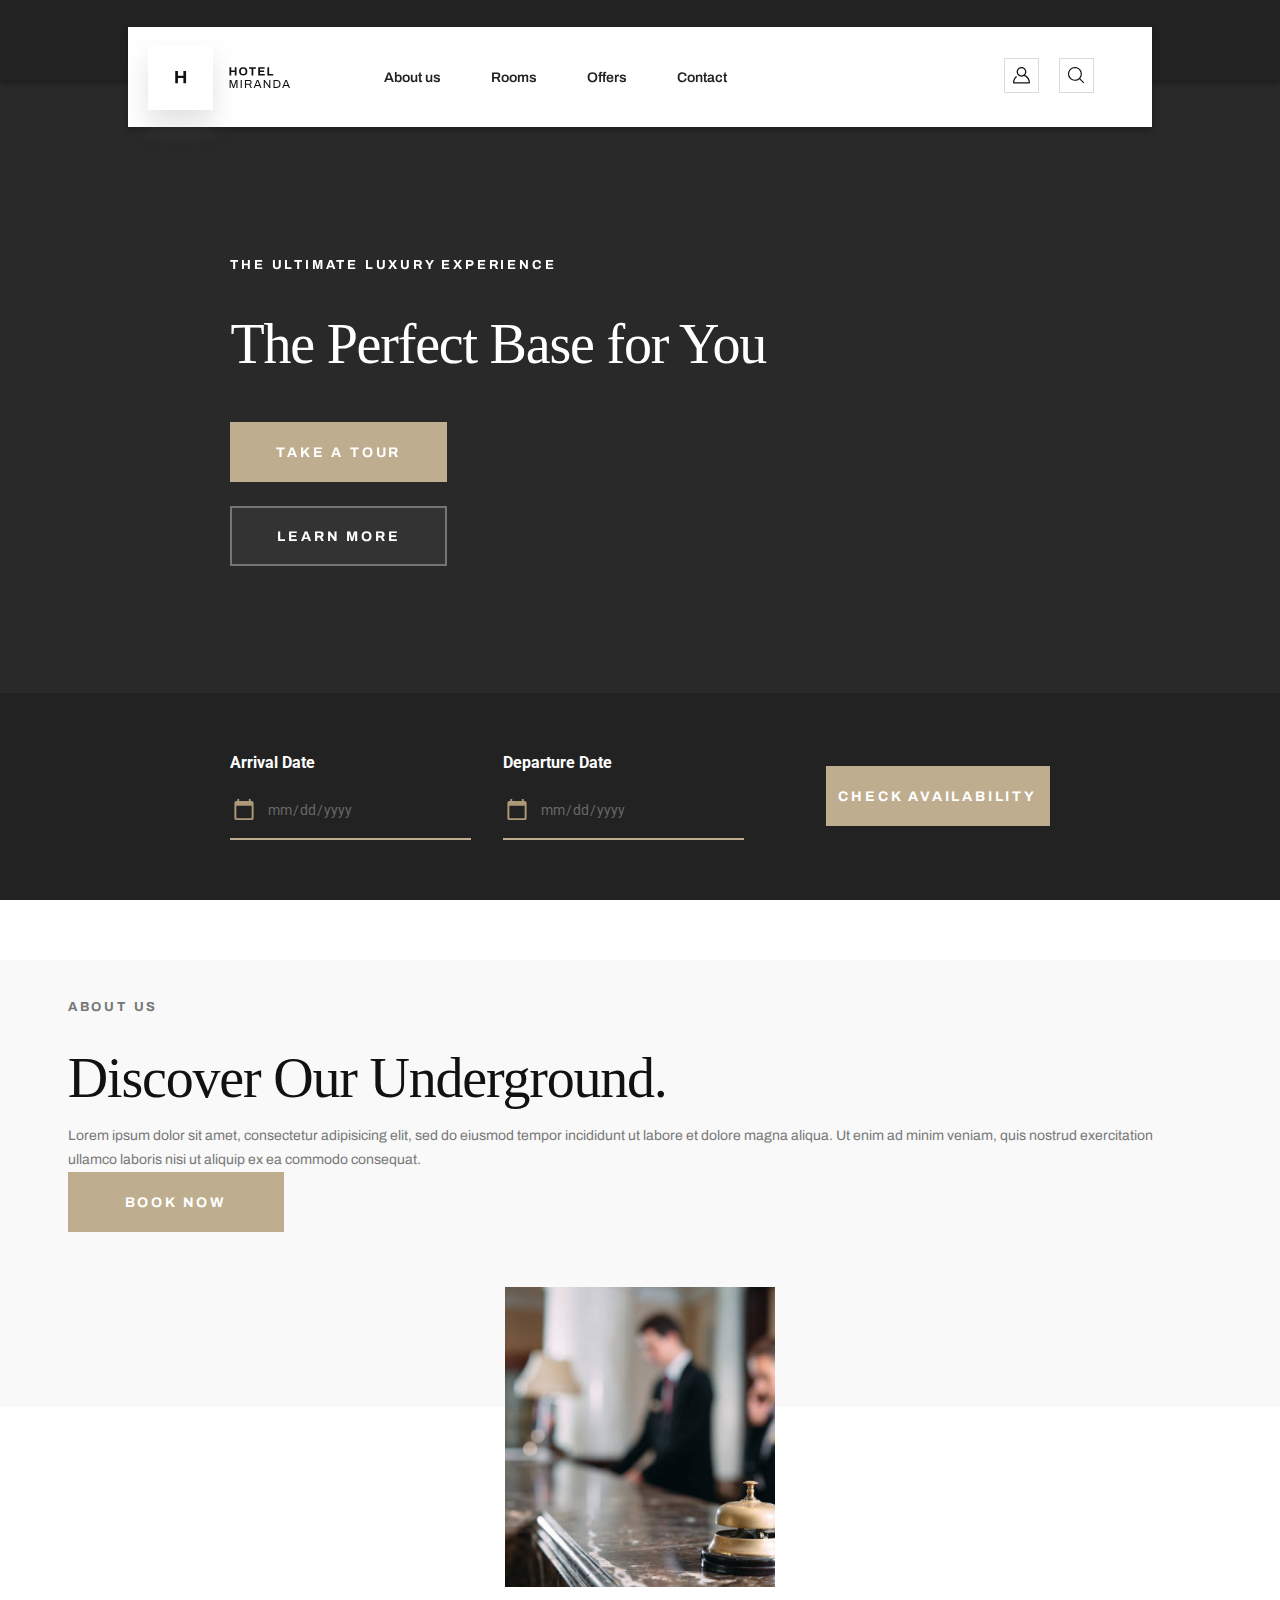
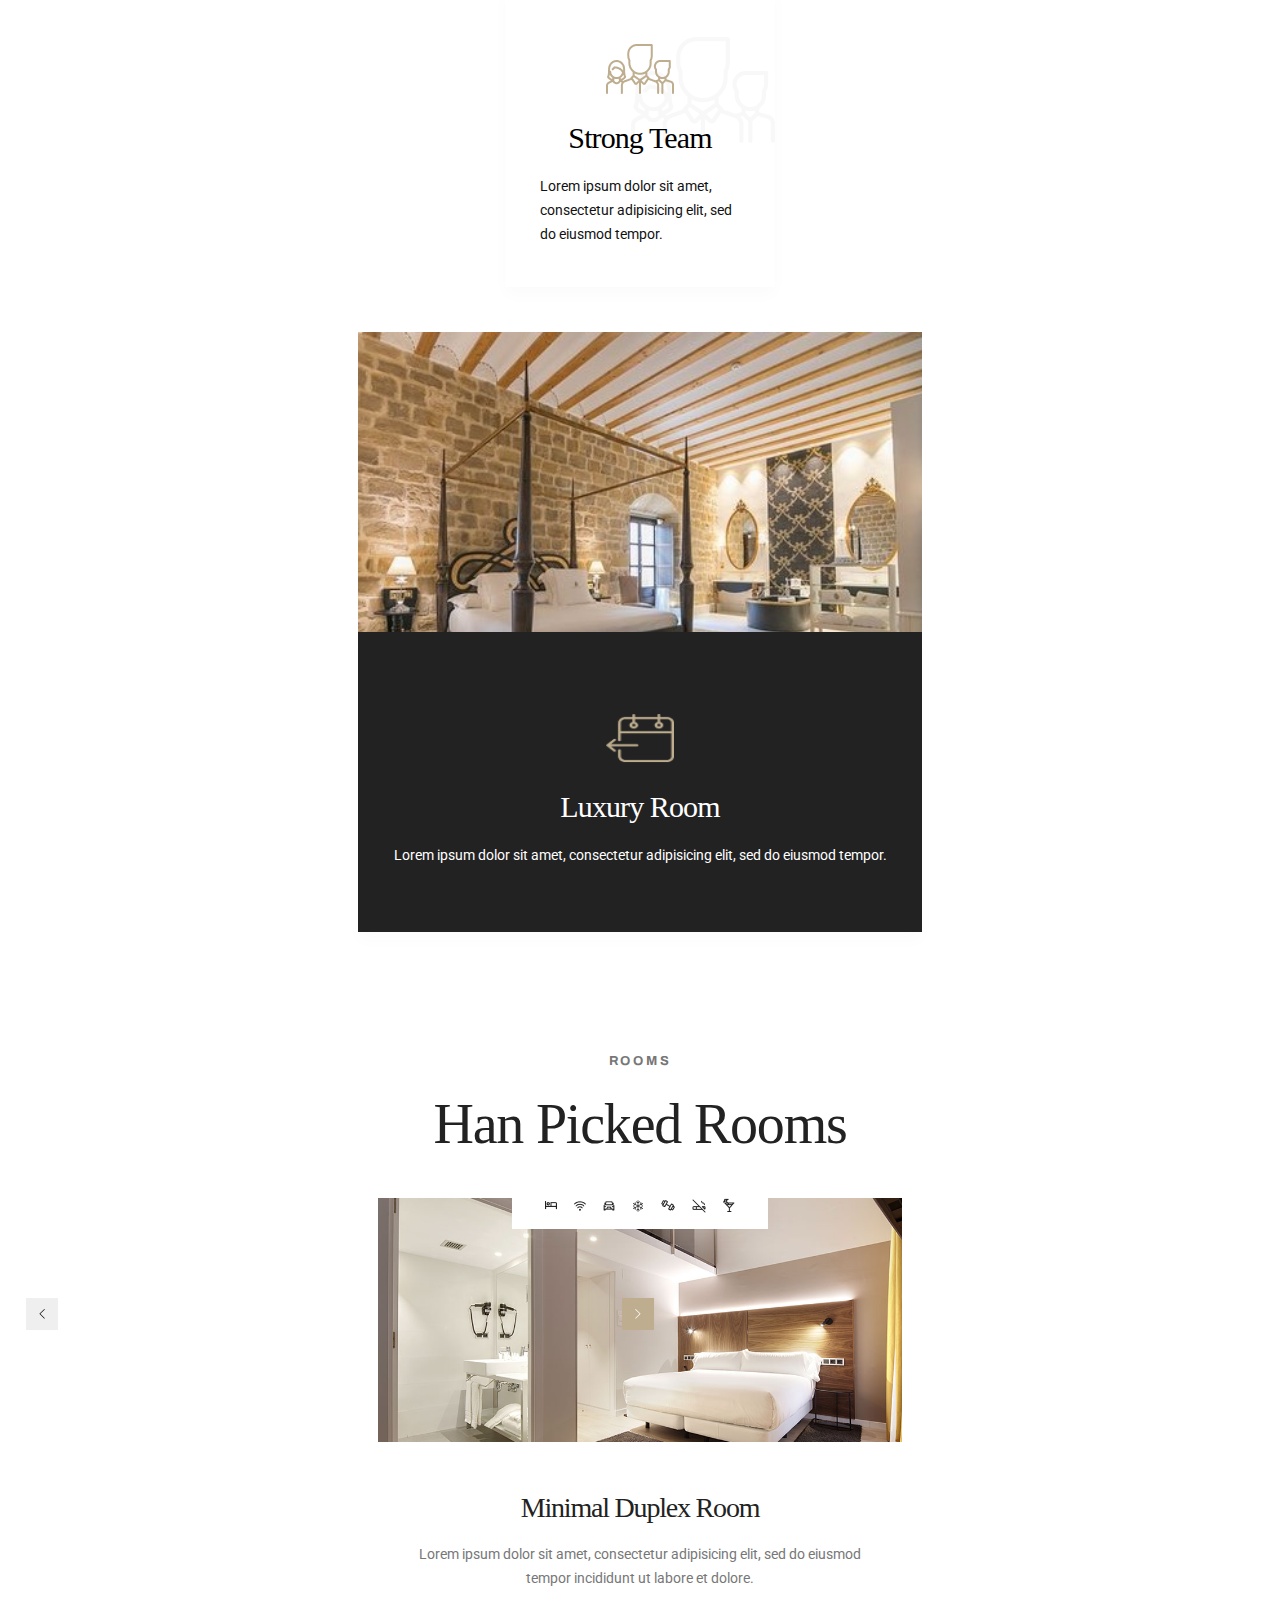
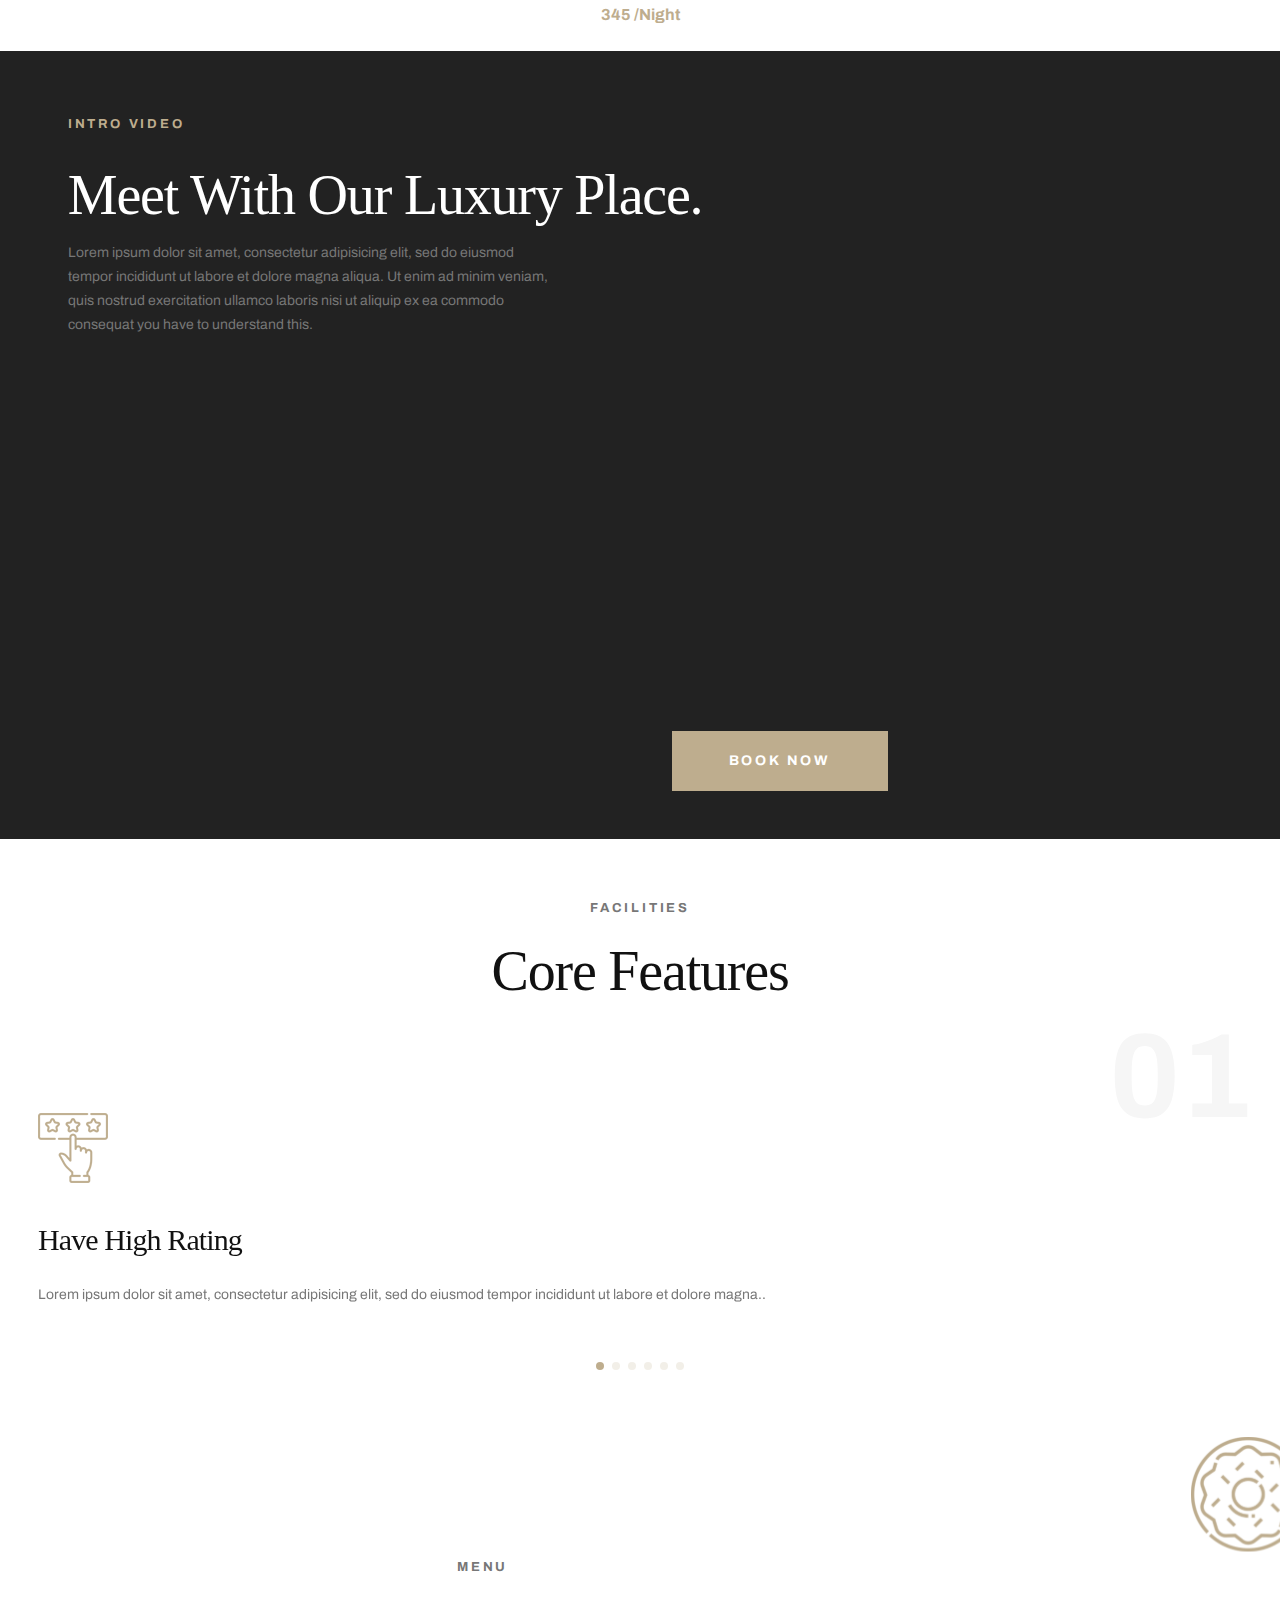
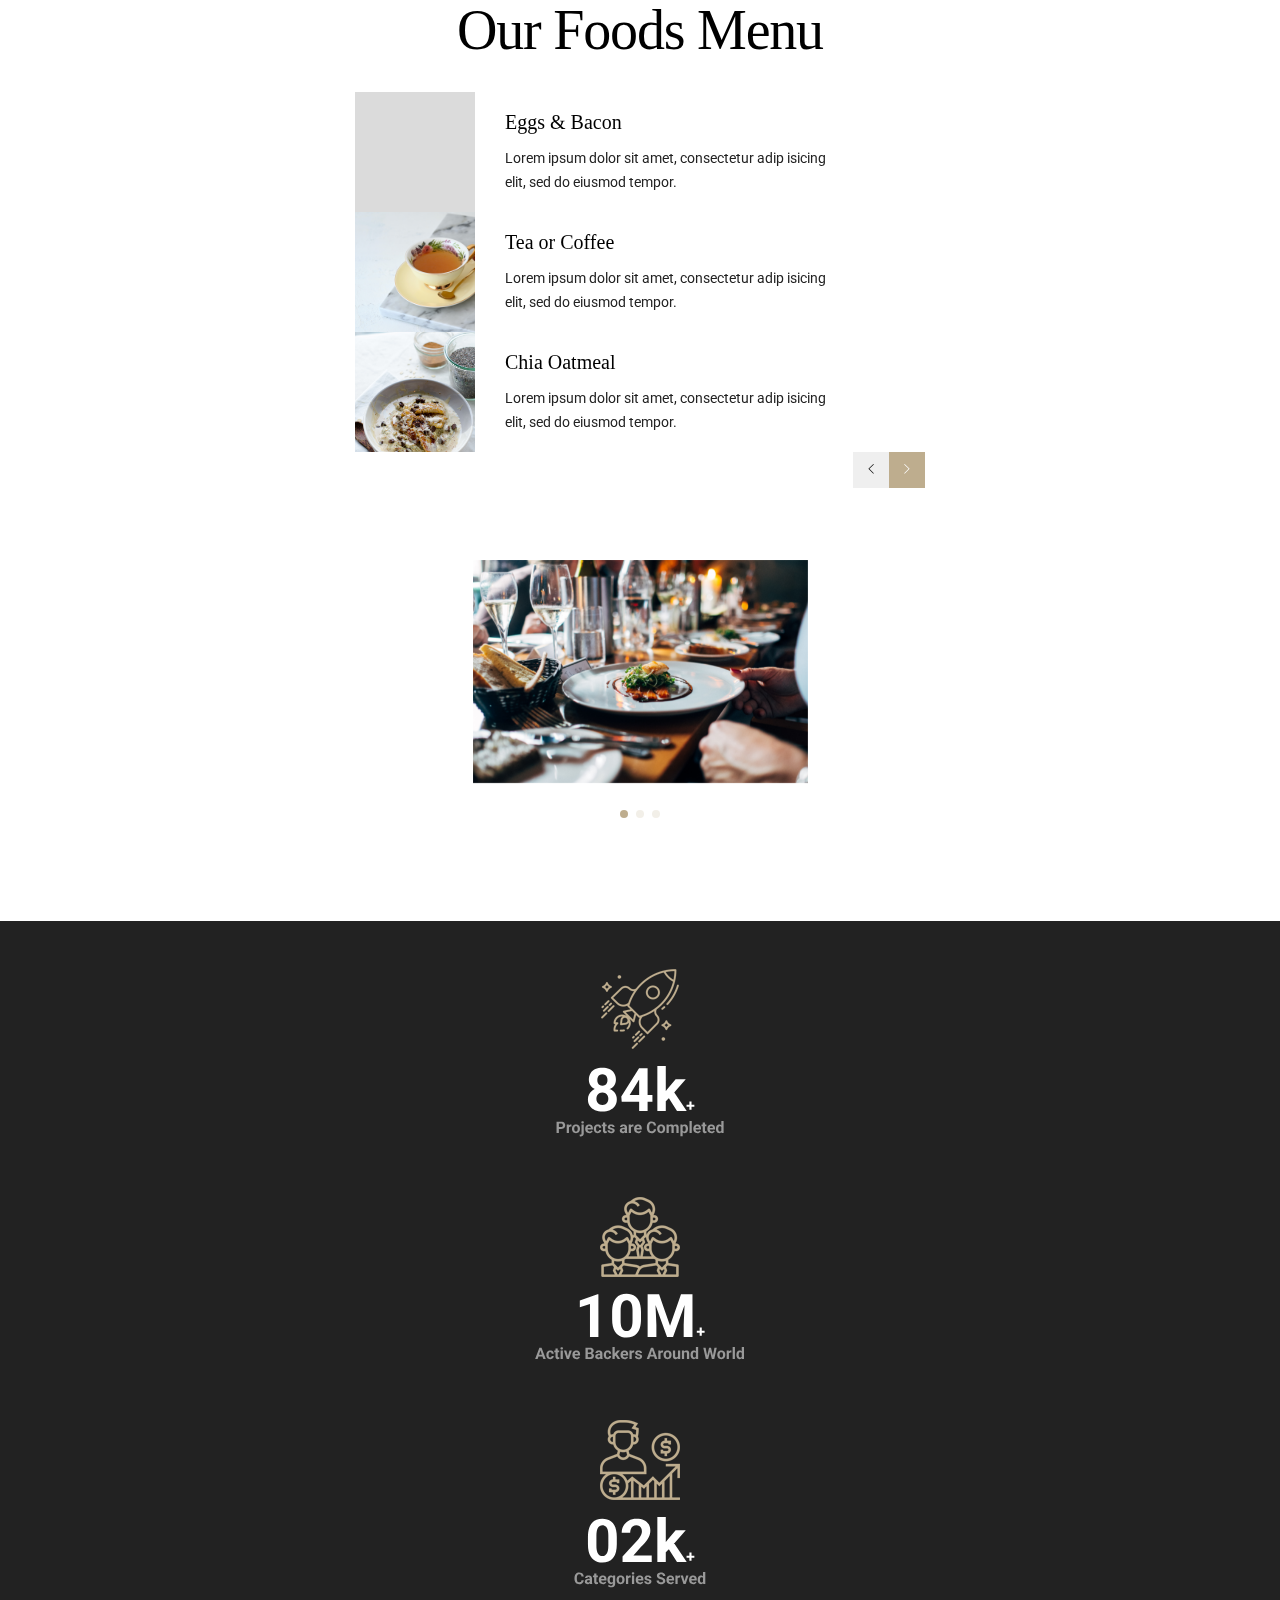
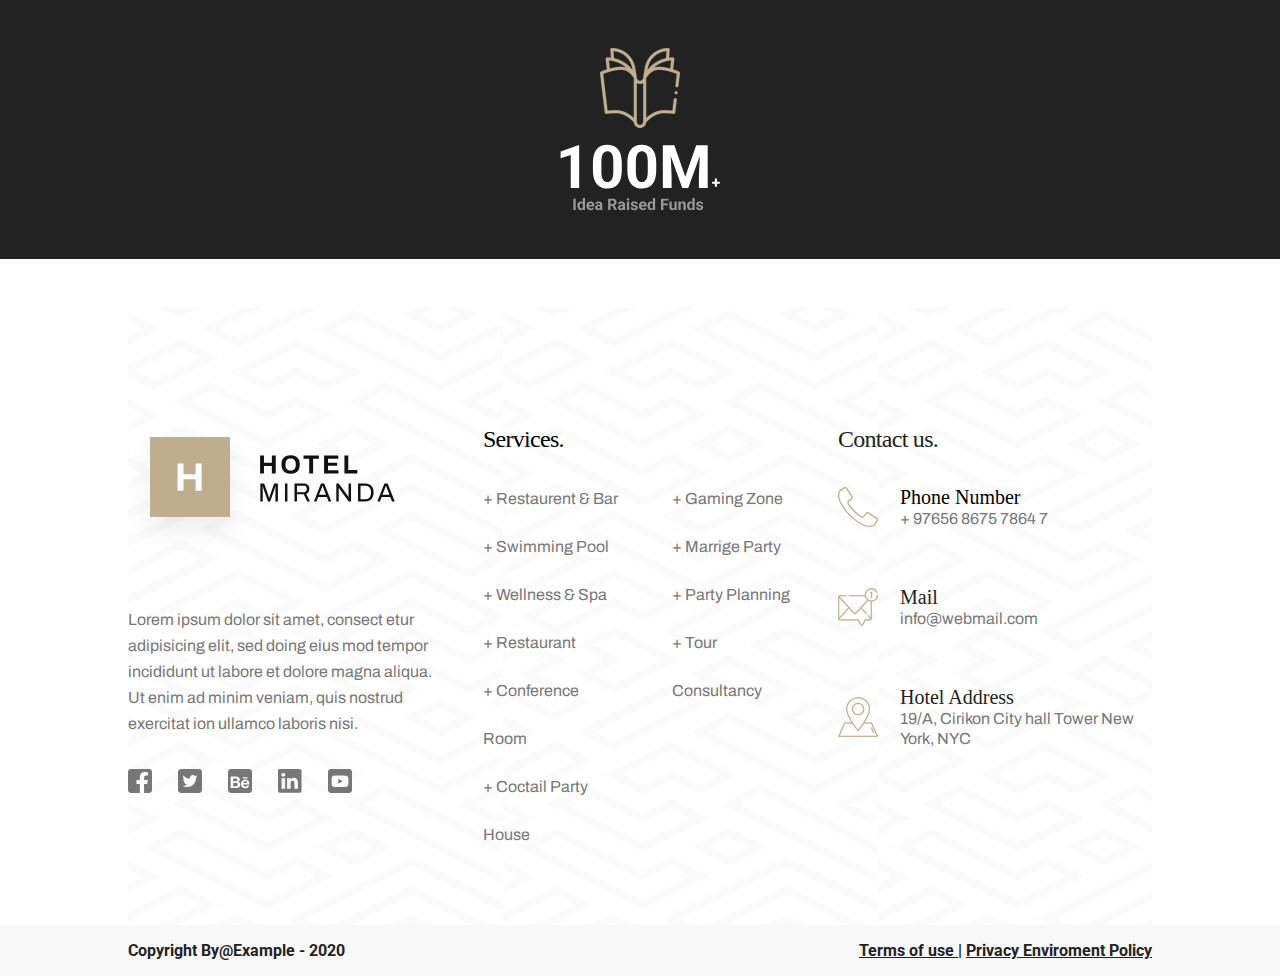
==== commit 375c4a5d: "working on desktop" ====
--- a/index.html
+++ b/index.html
@@ -60,17 +60,19 @@
      
    <!--seccion intro-->
     <section class="intro">
-      <div class="intro__perfect-base">
-        <h5 class="text__pretitle text--light intro__pretitle">
-          THE ULTIMATE LUXURY EXPERIENCE
-        </h5>
-        <h1 class="text__title text--light intro__title">
-          The Perfect Base for You
-        </h1>
-        <div class="button__intro">
-          <button class="button button--golden button--intro">TAKE A TOUR</button>
-          <button class="button button--dark button--intro">LEARN MORE</button>
-        </div>        
+      <div class="intro__perfect-base--container">
+        <div class="intro__perfect-base">
+          <h5 class="text__pretitle text--light intro__pretitle">
+            THE ULTIMATE LUXURY EXPERIENCE
+          </h5>
+          <h1 class="text__title text--light intro__title">
+            The Perfect Base for You
+          </h1>
+          <div class="button__intro">
+            <button class="button button--golden button--intro">TAKE A TOUR</button>
+            <button class="button button--dark button--intro">LEARN MORE</button>
+          </div>        
+        </div>
       </div>
       <div class="intro__availability">
         <div class="intro__calendar">
@@ -96,53 +98,56 @@
         </button>
       </div>
     </section>
+    <!--Seccion About-Us-->
     <section class="about-us">
-      <div class="intro__about-us">
-        <h5 class="text__pretitle text--gray about-us__pretitle">
-          ABOUT US
-        </h5>
-        <h1 class="text__title text--black about-us__title">
-          Discover Our Underground.
-        </h1>
-        
-        <p class="text__paragraph text--gray">Lorem ipsum dolor sit amet, consectetur adipisicing elit, sed do eiusmod tempor incididunt ut labore et dolore magna aliqua. Ut enim ad minim veniam, quis nostrud exercitation ullamco laboris nisi ut aliquip ex ea commodo consequat.
-        </p>
-        <button class="button button--golden button--book">BOOK NOW</button>
-                
-      </div>
-
-      <div class="about-us__cards">
-        <div class="about-us__card--team">
-          <div class="about-us__card--itemteam"></div>
-          <div class="about-us__card--text">
-            <img
-              class="about-us__card--teamicon"
-              src="./img/Home/teamicon.png"
-              alt="equipo icono"
-            >
-            <img
-              class="about-us__card--teamback"
-              src="./img/Home/teambackground.png"
-              alt="equipo background"
-            >
-            <h6 class="text__subtitle about-us__card-title">Strong Team</h6>
-            <p class="text__card-paragraph text--black">Lorem ipsum dolor sit amet, consectetur adipisicing elit, sed do eiusmod tempor.
-            </p>
-          </div>
-        </div>
-        <div class="about-us__card--luxury">
-          <div class="about-us__card--itemlux"></div>
-          <div class="about-us__card--text about-us__card-text--dark">
-            <img
-              class="about-us__card--teamicon"
-              src="./img/Home/luxury-room.png"
-              alt="equipo icono"
-            >            
-            <h6 class="text__subtitle text--light about-us__card-title">Luxury Room</h6>
-            <p class="text__card-paragraph text--light">Lorem ipsum dolor sit amet, consectetur adipisicing elit, sed do eiusmod tempor.
-            </p>
-          </div>
-        </div>       
+      <div class="about-us__container">
+        <div class="intro__about-us">
+          <h5 class="text__pretitle text--gray about-us__pretitle">
+            ABOUT US
+          </h5>
+          <h1 class="text__title text--black about-us__title">
+            Discover Our Underground.
+          </h1>
+          
+          <p class="text__paragraph text--gray">Lorem ipsum dolor sit amet, consectetur adipisicing elit, sed do eiusmod tempor incididunt ut labore et dolore magna aliqua. Ut enim ad minim veniam, quis nostrud exercitation ullamco laboris nisi ut aliquip ex ea commodo consequat.
+          </p>
+          <button class="button button--golden button--book">BOOK NOW</button>
+                  
+        </div>
+
+        <div class="about-us__cards">
+          <div class="about-us__card--team">
+            <div class="about-us__card--itemteam"></div>
+            <div class="about-us__card--text">
+              <img
+                class="about-us__card--teamicon"
+                src="./img/Home/teamicon.png"
+                alt="equipo icono"
+              >
+              <img
+                class="about-us__card--teamback"
+                src="./img/Home/teambackground.png"
+                alt="equipo background"
+              >
+              <h6 class="text__subtitle about-us__card-title">Strong Team</h6>
+              <p class="text__card-paragraph text--black">Lorem ipsum dolor sit amet, consectetur adipisicing elit, sed do eiusmod tempor.
+              </p>
+            </div>
+          </div>
+          <div class="about-us__card--luxury">
+            <div class="about-us__card--itemlux"></div>
+            <div class="about-us__card--text about-us__card-text--dark">
+              <img
+                class="about-us__card--teamicon"
+                src="./img/Home/luxury-room.png"
+                alt="equipo icono"
+              >            
+              <h6 class="text__subtitle text--light about-us__card-title">Luxury Room</h6>
+              <p class="text__card-paragraph text--light">Lorem ipsum dolor sit amet, consectetur adipisicing elit, sed do eiusmod tempor.
+              </p>
+            </div>
+          </div>       
+        </div>
       </div>
     </section>
     <!--Seccion Hand Picked Rooms-->
@@ -253,162 +258,167 @@
         </div>
       </div>
     </section>
-    <section class="video">      
-        <h5 class="text__pretitle text--gold video__pretitle">
-          INTRO VIDEO
-        </h5>
-        <h1 class="text__title text--light video__title">
-          Meet With Our Luxury Place.
-        </h1>
-        
-        <p class="video__paragraph text__paragraph text--gray">Lorem ipsum dolor sit amet, consectetur adipisicing elit, sed do eiusmod tempor incididunt ut labore et dolore magna aliqua. Ut enim ad minim veniam, quis nostrud exercitation ullamco laboris nisi ut aliquip ex ea commodo consequat you have to understand this.
-        </p>
-      <video class="video__video" autoplay muted loop>
-        <source src="./img/Home/Miranda-video.mp4" type="video/mp4">
-        Your browser does not support the video tag.
-      </video>
-      <button class="button button--golden button--book">BOOK NOW</button>
+    <!--Seccion Video-->
+    <section class="video">
+      <div class="video_container">      
+          <h5 class="text__pretitle text--gold video__pretitle">
+            INTRO VIDEO
+          </h5>
+          <h1 class="text__title text--light video__title">
+            Meet With Our Luxury Place.
+          </h1>
+          
+          <p class="video__paragraph text__paragraph text--gray">Lorem ipsum dolor sit amet, consectetur adipisicing elit, sed do eiusmod tempor incididunt ut labore et dolore magna aliqua. Ut enim ad minim veniam, quis nostrud exercitation ullamco laboris nisi ut aliquip ex ea commodo consequat you have to understand this.
+          </p>
+        <video class="video__video" autoplay muted loop>
+          <source src="./img/Home/Miranda-video.mp4" type="video/mp4">
+          Your browser does not support the video tag.
+        </video>
+        <button class="button button--golden button--book">BOOK NOW</button>
+      </div>
     </section>
     <!--Seccion Facilities-->
     <section class="facilities">
-      <h5 class="text__pretitle text--gray text--center facilities__pretitle">
-        FACILITIES
-      </h5>
-      <h1 class="text__title text--black text--center facilities__title">
-        Core Features
-      </h1>
-      <!--Slider de facilities-->
-      <div class="swiper swiper__core-features">
-        <div class="swiper-wrapper core-features__slider core-features__slider">
-          <div class="swiper-slide core-features__slide core-features__slide">
-            <img
-              class="core-features_number-icon core-features_number-icon"
-              src="./img/Home/01.svg"
-              alt=""
-            />
-            <div class="core-features__slide-info">
-              <img
-                class="core-features__icon"
-                src="./img/Home/rating.svg"
+      <div class="facilities_container">
+        <h5 class="text__pretitle text--gray text--center facilities__pretitle">
+          FACILITIES
+        </h5>
+        <h1 class="text__title text--black text--center facilities__title">
+          Core Features
+        </h1>
+        <!--Slider de facilities-->
+        <div class="swiper swiper__core-features">
+          <div class="swiper-wrapper core-features__slider core-features__slider">
+            <div class="swiper-slide core-features__slide core-features__slide">
+              <img
+                class="core-features_number-icon core-features_number-icon"
+                src="./img/Home/01.svg"
                 alt=""
               />
-              <h4 class="text__subtitle core-features__slide-title text--black">
-                Have High Rating
-              </h4>
-              <p class="text__paragraph text--gray">
-                Lorem ipsum dolor sit amet, consectetur adipisicing elit, sed do
-                eiusmod tempor incididunt ut labore et dolore magna..
-              </p>
-            </div>
-          </div>
-          <div class="swiper-slide core-features__slide core-features__slide">
-            <img
-              class="core-features_number-icon core-features_number-icon"
-              src="./img/Home/02.svg"
-              alt=""
-            />
-            <div class="core-features__slide-info">
-              <img
-                class="core-features__icon"
-                src="./img/Home/hours.svg"
+              <div class="core-features__slide-info">
+                <img
+                  class="core-features__icon"
+                  src="./img/Home/rating.svg"
+                  alt=""
+                />
+                <h4 class="text__subtitle core-features__slide-title text--black">
+                  Have High Rating
+                </h4>
+                <p class="text__paragraph text--gray">
+                  Lorem ipsum dolor sit amet, consectetur adipisicing elit, sed do
+                  eiusmod tempor incididunt ut labore et dolore magna..
+                </p>
+              </div>
+            </div>
+            <div class="swiper-slide core-features__slide core-features__slide">
+              <img
+                class="core-features_number-icon core-features_number-icon"
+                src="./img/Home/02.svg"
                 alt=""
               />
-              <h4 class="text__subtitle core-features__slide-title text--dark">
-                Quiet Hours
-              </h4>
-              <p class="text__paragraph text--gray">
-                Lorem ipsum dolor sit amet, consectetur adipisicing elit, sed do
-                eiusmod tempor incididunt ut labore et dolore magna..
-              </p>
-            </div>
-          </div>
-          <div class="swiper-slide core-features__slide core-features__slide">
-            <img
-              class="core-features_number-icon core-features_number-icon"
-              src="./img/Home/03.svg"
-              alt=""
-            />
-            <div class="core-features__slide-info">
-              <img
-                class="core-features__icon"
-                src="./img/Home/location.svg"
+              <div class="core-features__slide-info">
+                <img
+                  class="core-features__icon"
+                  src="./img/Home/hours.svg"
+                  alt=""
+                />
+                <h4 class="text__subtitle core-features__slide-title text--dark">
+                  Quiet Hours
+                </h4>
+                <p class="text__paragraph text--gray">
+                  Lorem ipsum dolor sit amet, consectetur adipisicing elit, sed do
+                  eiusmod tempor incididunt ut labore et dolore magna..
+                </p>
+              </div>
+            </div>
+            <div class="swiper-slide core-features__slide core-features__slide">
+              <img
+                class="core-features_number-icon core-features_number-icon"
+                src="./img/Home/03.svg"
                 alt=""
               />
-              <h4 class="text__subtitle core-features__slide-title text--dark">
-                Best Locations
-              </h4>
-              <p class="text__paragraph text--gray">
-                Lorem ipsum dolor sit amet, consectetur adipisicing elit, sed do
-                eiusmod tempor incididunt ut labore et dolore magna..
-              </p>
-            </div>
-          </div>
-          <div class="swiper-slide core-features__slide core-features__slide">
-            <img
-              class="core-features_number-icon core-features_number-icon"
-              src="./img/Home/04.svg"
-              alt=""
-            />
-            <div class="core-features__slide-info">
-              <img
-                class="core-features__icon"
-                src="./img/Home/cancelation.svg"
+              <div class="core-features__slide-info">
+                <img
+                  class="core-features__icon"
+                  src="./img/Home/location.svg"
+                  alt=""
+                />
+                <h4 class="text__subtitle core-features__slide-title text--dark">
+                  Best Locations
+                </h4>
+                <p class="text__paragraph text--gray">
+                  Lorem ipsum dolor sit amet, consectetur adipisicing elit, sed do
+                  eiusmod tempor incididunt ut labore et dolore magna..
+                </p>
+              </div>
+            </div>
+            <div class="swiper-slide core-features__slide core-features__slide">
+              <img
+                class="core-features_number-icon core-features_number-icon"
+                src="./img/Home/04.svg"
                 alt=""
               />
-              <h4 class="text__subtitle core-features__slide-title text--dark">
-               Free Cancellation
-              </h4>
-              <p class="text__paragraph text--gray">
-                Lorem ipsum dolor sit amet, consectetur adipisicing elit, sed do
-                eiusmod tempor incididunt ut labore et dolore magna..
-              </p>
-            </div>
-          </div>
-          <div class="swiper-slide core-features__slide core-features__slide">
-            <img
-              class="core-features_number-icon core-features_number-icon"
-              src="./img/Home/05.svg"
-              alt=""
-            />
-            <div class="core-features__slide-info">
-              <img
-                class="core-features__icon"
-                src="./img/Home/payment.svg"
+              <div class="core-features__slide-info">
+                <img
+                  class="core-features__icon"
+                  src="./img/Home/cancelation.svg"
+                  alt=""
+                />
+                <h4 class="text__subtitle core-features__slide-title text--dark">
+                Free Cancellation
+                </h4>
+                <p class="text__paragraph text--gray">
+                  Lorem ipsum dolor sit amet, consectetur adipisicing elit, sed do
+                  eiusmod tempor incididunt ut labore et dolore magna..
+                </p>
+              </div>
+            </div>
+            <div class="swiper-slide core-features__slide core-features__slide">
+              <img
+                class="core-features_number-icon core-features_number-icon"
+                src="./img/Home/05.svg"
                 alt=""
               />
-              <h4 class="text__subtitle core-features__slide-title text--dark">
-                Payment Options
-              </h4>
-              <p class="text__paragraph text--gray">
-                Lorem ipsum dolor sit amet, consectetur adipisicing elit, sed do
-                eiusmod tempor incididunt ut labore et dolore magna..
-              </p>
-            </div>
-          </div>
-          <div class="swiper-slide core-features__slide core-features__slide">
-            <img
-              class="core-features_number-icon core-features_number-icon"
-              src="./img/Home/06.svg"
-              alt=""
-            />
-            <div class="core-features__slide-info">
-              <img
-                class="core-features__icon"
-                src="./img/Home/offers.svg"
+              <div class="core-features__slide-info">
+                <img
+                  class="core-features__icon"
+                  src="./img/Home/payment.svg"
+                  alt=""
+                />
+                <h4 class="text__subtitle core-features__slide-title text--dark">
+                  Payment Options
+                </h4>
+                <p class="text__paragraph text--gray">
+                  Lorem ipsum dolor sit amet, consectetur adipisicing elit, sed do
+                  eiusmod tempor incididunt ut labore et dolore magna..
+                </p>
+              </div>
+            </div>
+            <div class="swiper-slide core-features__slide core-features__slide">
+              <img
+                class="core-features_number-icon core-features_number-icon"
+                src="./img/Home/06.svg"
                 alt=""
               />
-              <h4 class="text__subtitle core-features__slide-title text--dark">
-                Special Offers
-              </h4>
-              <p class="text__paragraph text--gray">
-                Lorem ipsum dolor sit amet, consectetur adipisicing elit, sed do
-                eiusmod tempor incididunt ut labore et dolore magna..
-              </p>
-            </div>
-          </div>
-  
-        </div>
-        <div class="swiper-pagination swiper-pagination__core-features"></div>
+              <div class="core-features__slide-info">
+                <img
+                  class="core-features__icon"
+                  src="./img/Home/offers.svg"
+                  alt=""
+                />
+                <h4 class="text__subtitle core-features__slide-title text--dark">
+                  Special Offers
+                </h4>
+                <p class="text__paragraph text--gray">
+                  Lorem ipsum dolor sit amet, consectetur adipisicing elit, sed do
+                  eiusmod tempor incididunt ut labore et dolore magna..
+                </p>
+              </div>
+            </div>
+    
+          </div>
+          <div class="swiper-pagination swiper-pagination__core-features"></div>
+        </div>
       </div>
     </section>
     <!--Sección Menu-->
@@ -419,7 +429,7 @@
           <h5 class="text__pretitle text--gray menu__pretitle">MENU</h5>
           <h1 class="text__title text--dark menu__title">Our Foods Menu</h1>
         </div>
-      </div>
+      
 
       <div class="swiper swiper--menu">
         <div class="swiper-wrapper">
--- a/style.css
+++ b/style.css
@@ -5,10 +5,11 @@
   flex-direction: row;
   position: fixed;
   align-items: center;
+  justify-content: center;
   box-shadow: 0px 3px 6px rgba(0, 0, 0, 0.29);
-  background: #FFFFFF;
   z-index: 10;
   width: 100%;
+  background-color: #222222;
 }
 
 .nav {
@@ -21,6 +22,7 @@
   box-shadow: 0px 3px 6px rgba(0, 0, 0, 0.29);
   padding-left: 5%;
   padding-right: 6.9%;
+  background: #ffffff;
 }
 
 .nav__list {
@@ -66,16 +68,16 @@
 }
 
 .nav__burger {
-  background-image: url("./img/Header/burguer-menu.svg");
+  background-image: url("../../assets/header/burguer-menu.svg");
   background-repeat: no-repeat;
   width: 20px;
   height: 13px;
   border: none;
-  background-color: #FFFFFF;
+  background-color: #ffffff;
 }
 
 .nav__burger--close {
-  background-image: url("./img/Header/x.svg");
+  background-image: url("../../assets/header/x.svg");
   background-repeat: no-repeat;
   width: 20px;
   height: 15.56px;
@@ -89,14 +91,14 @@
   flex-direction: column;
   width: 100%;
   top: 70px;
-  background-color: #FFFFFF;
+  background-color: #ffffff;
   left: 0;
   z-index: -1;
   list-style: none;
-  padding-top: 32px;
+  padding-top: 2rem;
   padding-left: 5.3%;
-  gap: 24px;
-  padding-bottom: 27.2px;
+  gap: 1.5rem;
+  padding-bottom: 1.7rem;
   box-shadow: 0px 4px 4px rgba(0, 0, 0, 0.29);
 }
 
@@ -110,9 +112,76 @@
   text-decoration: none;
 }
 
+@media (min-width: 1000px) {
+  .nav {
+    min-width: 1000px;
+    width: 80%;
+    position: fixed;
+    top: 3vh;
+    height: 100px;
+    justify-content: unset;
+    display: grid;
+    grid-template-columns: 1fr 3fr 1fr;
+    padding: 0;
+  }
+  .header {
+    height: 80px;
+  }
+  .nav__burger {
+    display: none;
+  }
+  .nav__burger--close {
+    display: none;
+  }
+  .nav__list {
+    display: flex;
+    flex-direction: row;
+    gap: 50px;
+  }
+  .nav__funcionalities {
+    justify-self: end;
+    margin-right: 30%;
+  }
+  .nav__link {
+    font-size: 14px;
+  }
+  .nav__logo {
+    height: 70px;
+    margin-left: 20px;
+    margin-right: 110px;
+  }
+  .nav__logo-H {
+    min-width: 65px;
+    height: 65px;
+    display: flex;
+    justify-content: center;
+    align-items: center;
+    padding: 2px;
+  }
+  .nav__H {
+    width: 25px;
+    height: 25px;
+  }
+  .nav__company {
+    height: 30px;
+  }
+  .nav__funcionalities {
+    gap: 20px;
+  }
+  .nav__funcionalities-icon {
+    border: 1.5px solid rgba(133, 133, 133, 0.3);
+    padding: 8px;
+  }
+  img.nav__funcionalities-icon {
+    width: 35px;
+  }
+}
 .intro {
   background-color: #333;
   padding-top: 70px;
+  display: flex;
+  flex-direction: column;
+  width: 100%;
 }
 
 .intro__perfect-base {
@@ -120,6 +189,17 @@
   padding-right: 8%;
   padding-top: 75px;
   padding-bottom: 76px;
+  -webkit-backdrop-filter: blur(3px);
+          backdrop-filter: blur(3px);
+  -webkit-backdrop-filter: brightness(80%);
+          backdrop-filter: brightness(80%);
+}
+
+.intro__perfect-base--container {
+  background-size: cover;
+  background-position: 10%;
+  background-repeat: no-repeat;
+  height: 60%;
 }
 
 .intro__pretitle {
@@ -180,6 +260,52 @@
   margin-right: 8.8px;
 }
 
+@media (min-width: 1000px) {
+  .intro {
+    height: 100vh;
+  }
+  .intro__perfect-base--container {
+    height: 75%;
+  }
+  .intro__perfect-base {
+    padding-top: 170px;
+    padding-bottom: 110px;
+    padding-left: 18%;
+    height: 100%;
+    display: flex;
+    justify-content: center;
+    flex-direction: column;
+  }
+  .intro__buttons {
+    flex-direction: row;
+  }
+  .intro__title {
+    font-family: "Old Standard TT";
+    font-style: normal;
+    font-weight: 400;
+    font-size: 100px;
+    line-height: 90px;
+    max-width: 600px;
+    margin-bottom: 48px;
+  }
+  .intro__availability {
+    flex-direction: row;
+    align-items: center;
+    justify-content: space-between;
+    height: 25%;
+    padding-left: 18%;
+    padding-right: 18%;
+    gap: 10%;
+  }
+  .intro__calendar {
+    flex-direction: row;
+    gap: 32px;
+    width: 70%;
+  }
+  .intro__calendar-item {
+    width: 50%;
+  }
+}
 .about-us {
   background-color: #fff;
   margin-top: 60px;
@@ -1189,6 +1315,31 @@
   text-align: start;
 }
 
+@media (min-width: 1000px) {
+  .footer {
+    display: flex;
+    flex-direction: column;
+    justify-content: center;
+  }
+  .footer__container {
+    align-self: center;
+    flex-direction: row;
+    display: grid;
+    grid-template-columns: 1fr 1fr 1fr;
+    gap: 4%;
+    width: 80%;
+    min-width: 950px;
+    padding-right: 0;
+    padding-left: 0;
+    padding-top: 120px;
+  }
+  .footer__legal {
+    padding-left: 10%;
+    padding-right: 10%;
+    flex-direction: row;
+    justify-content: space-between;
+  }
+}
 .page-title {
   background-color: #333;
   padding-top: 70px;
@@ -1669,7 +1820,7 @@
   border: none;
   width: 100%;
 }
-.contact-form .contact-form__form .contact-form__inputs .contact-form__message {
+.contact-form .contact-form__form .contact-form__message {
   margin-bottom: 36px;
   background: #F8F8F8;
   width: 100%;
@@ -1683,11 +1834,14 @@
   align-items: flex-start;
   gap: 16px;
 }
-.contact-form .contact-form__form .contact-form__inputs .contact-form__message .contact-form__input--msg {
+.contact-form .contact-form__form .contact-form__message .contact-form__input--msg {
   width: 100%;
   padding-bottom: 30%;
   border: none;
   display: flex;
+}
+.contact-form .contact-form__form .boton-formulario {
+  margin-top: 5%;
 }
 
 html, * {
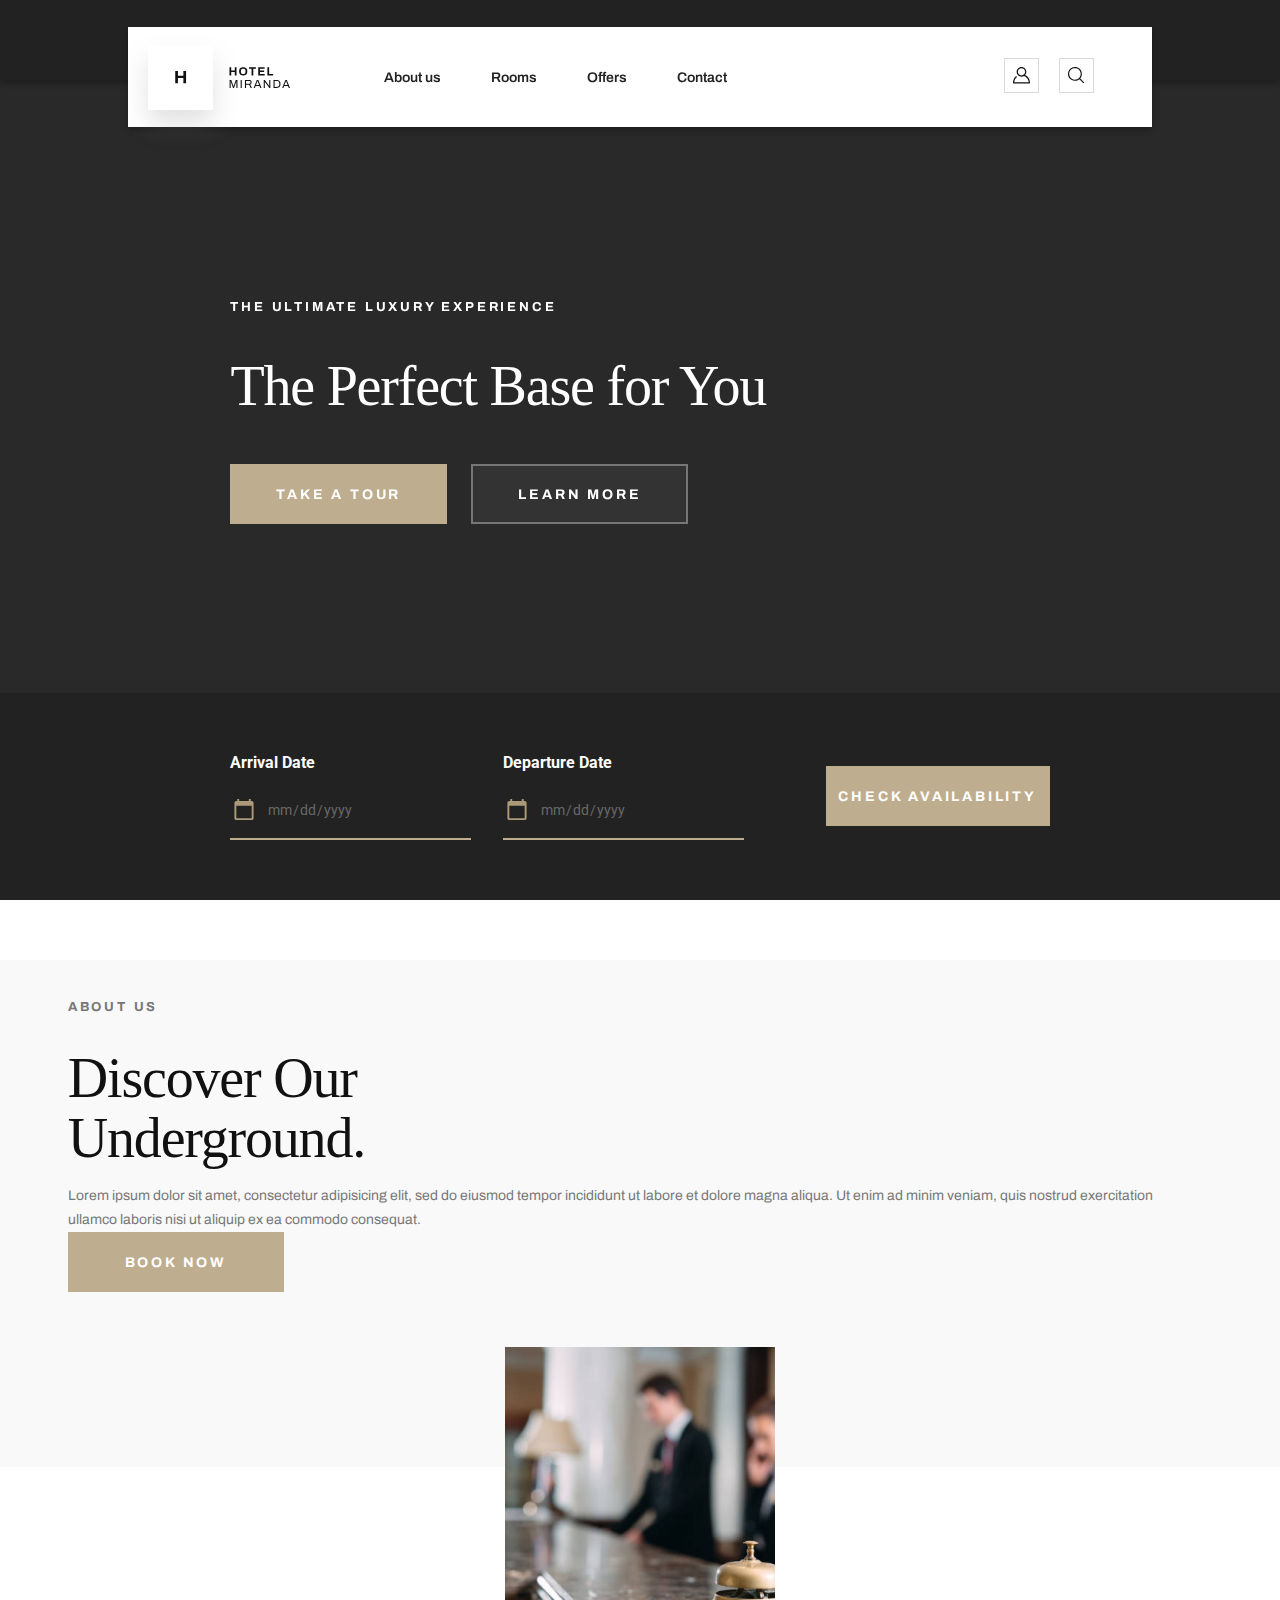
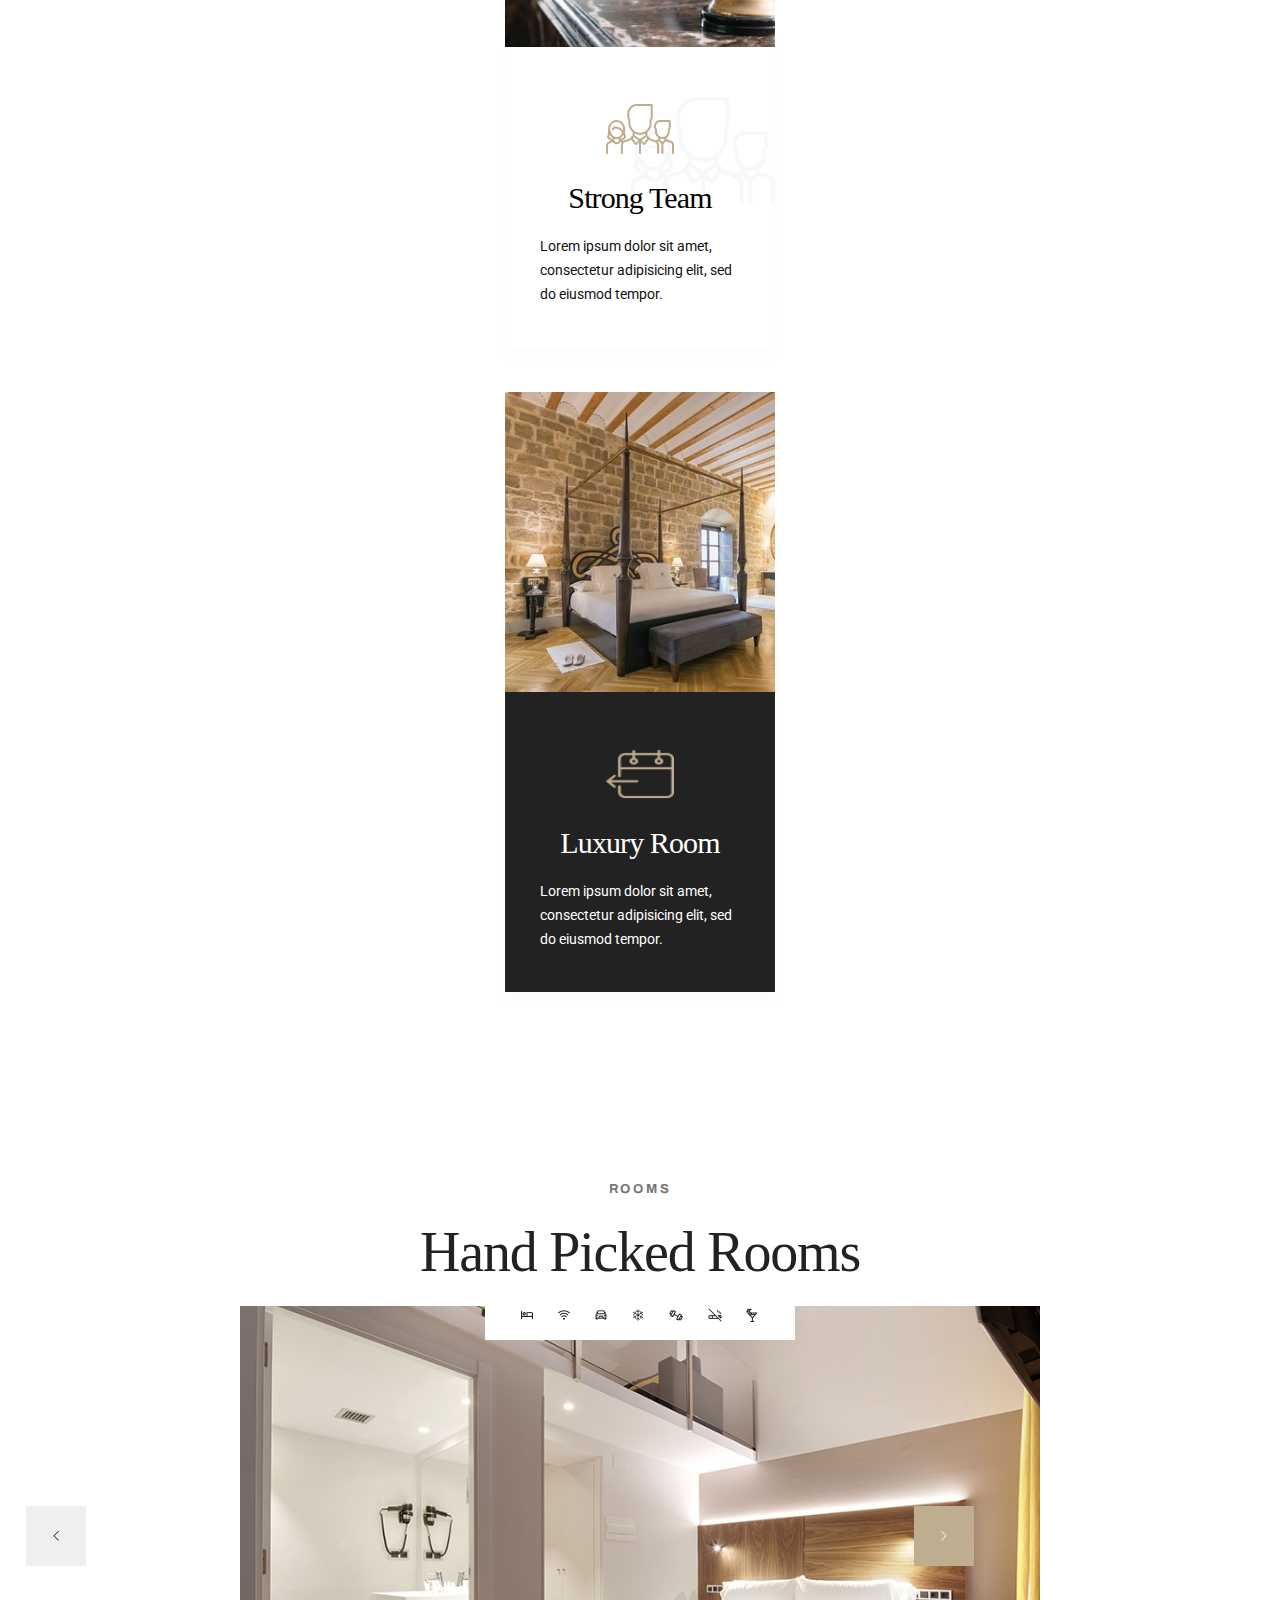
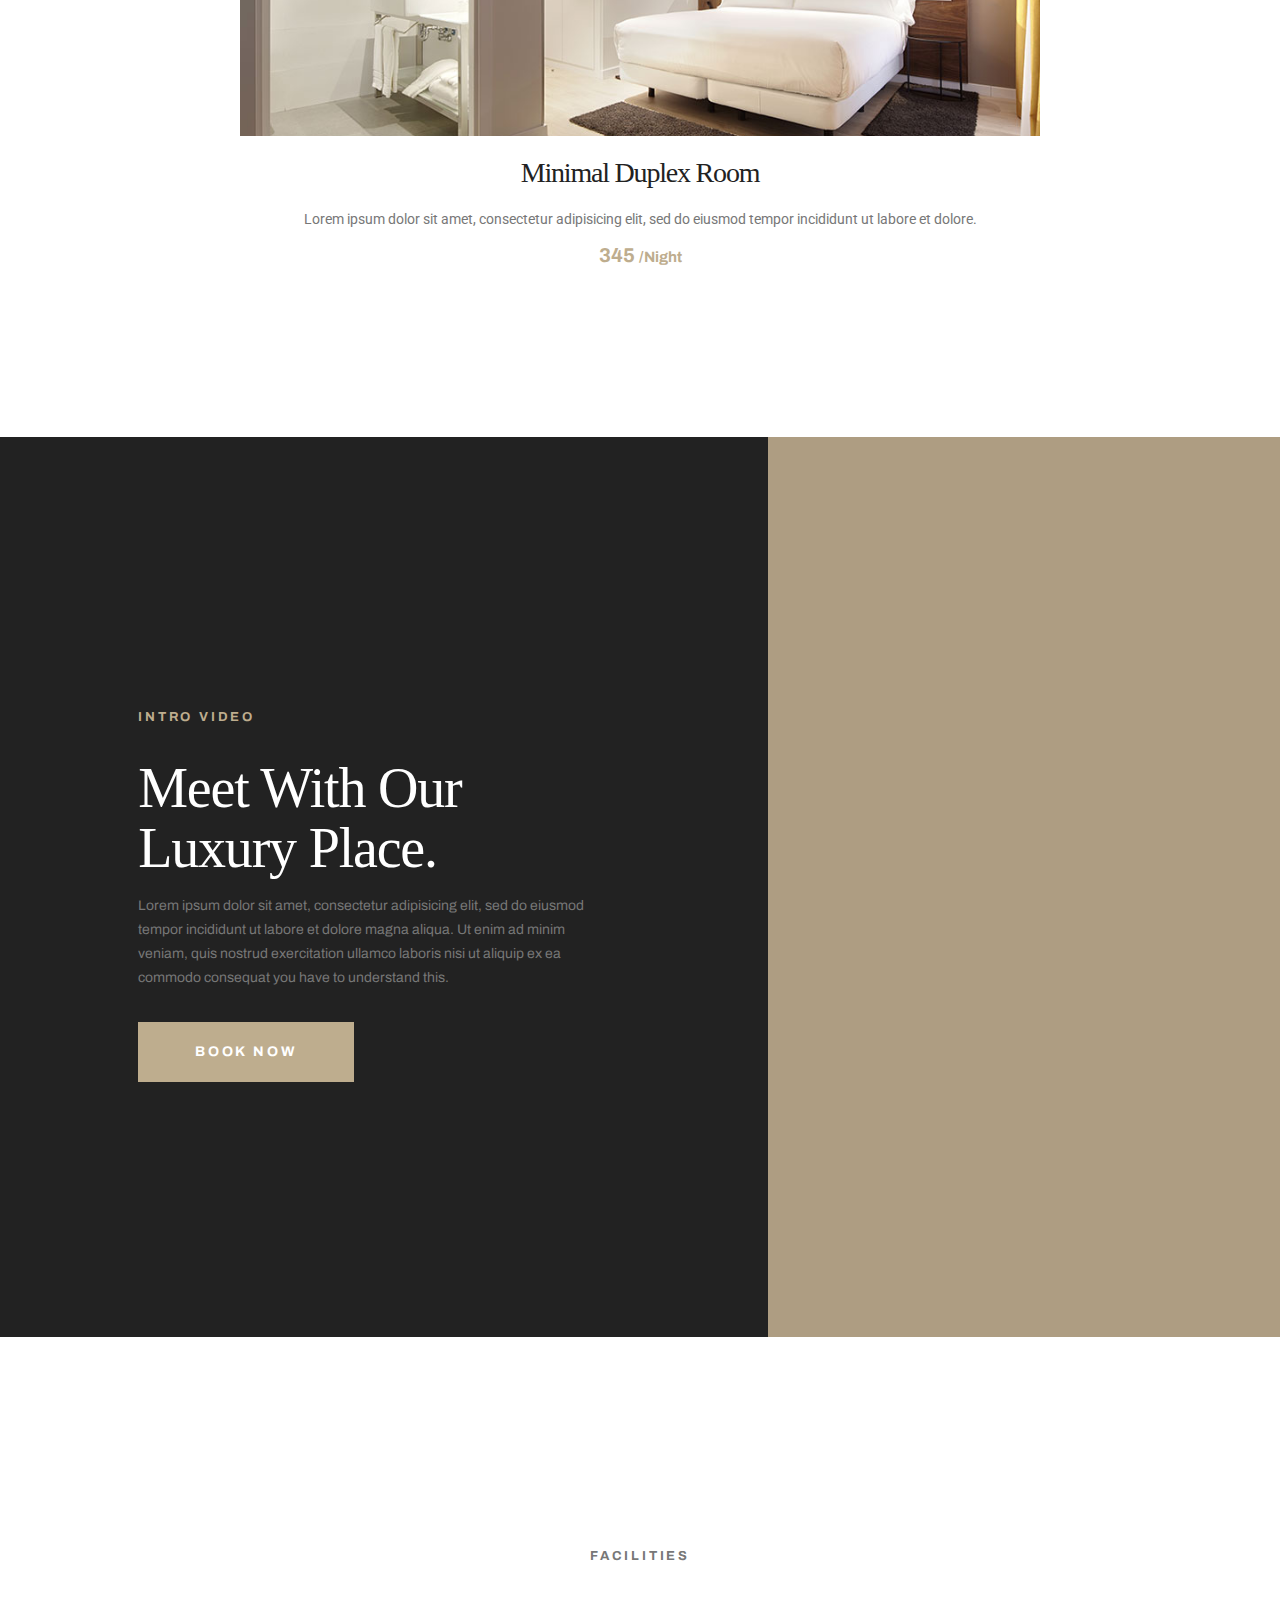
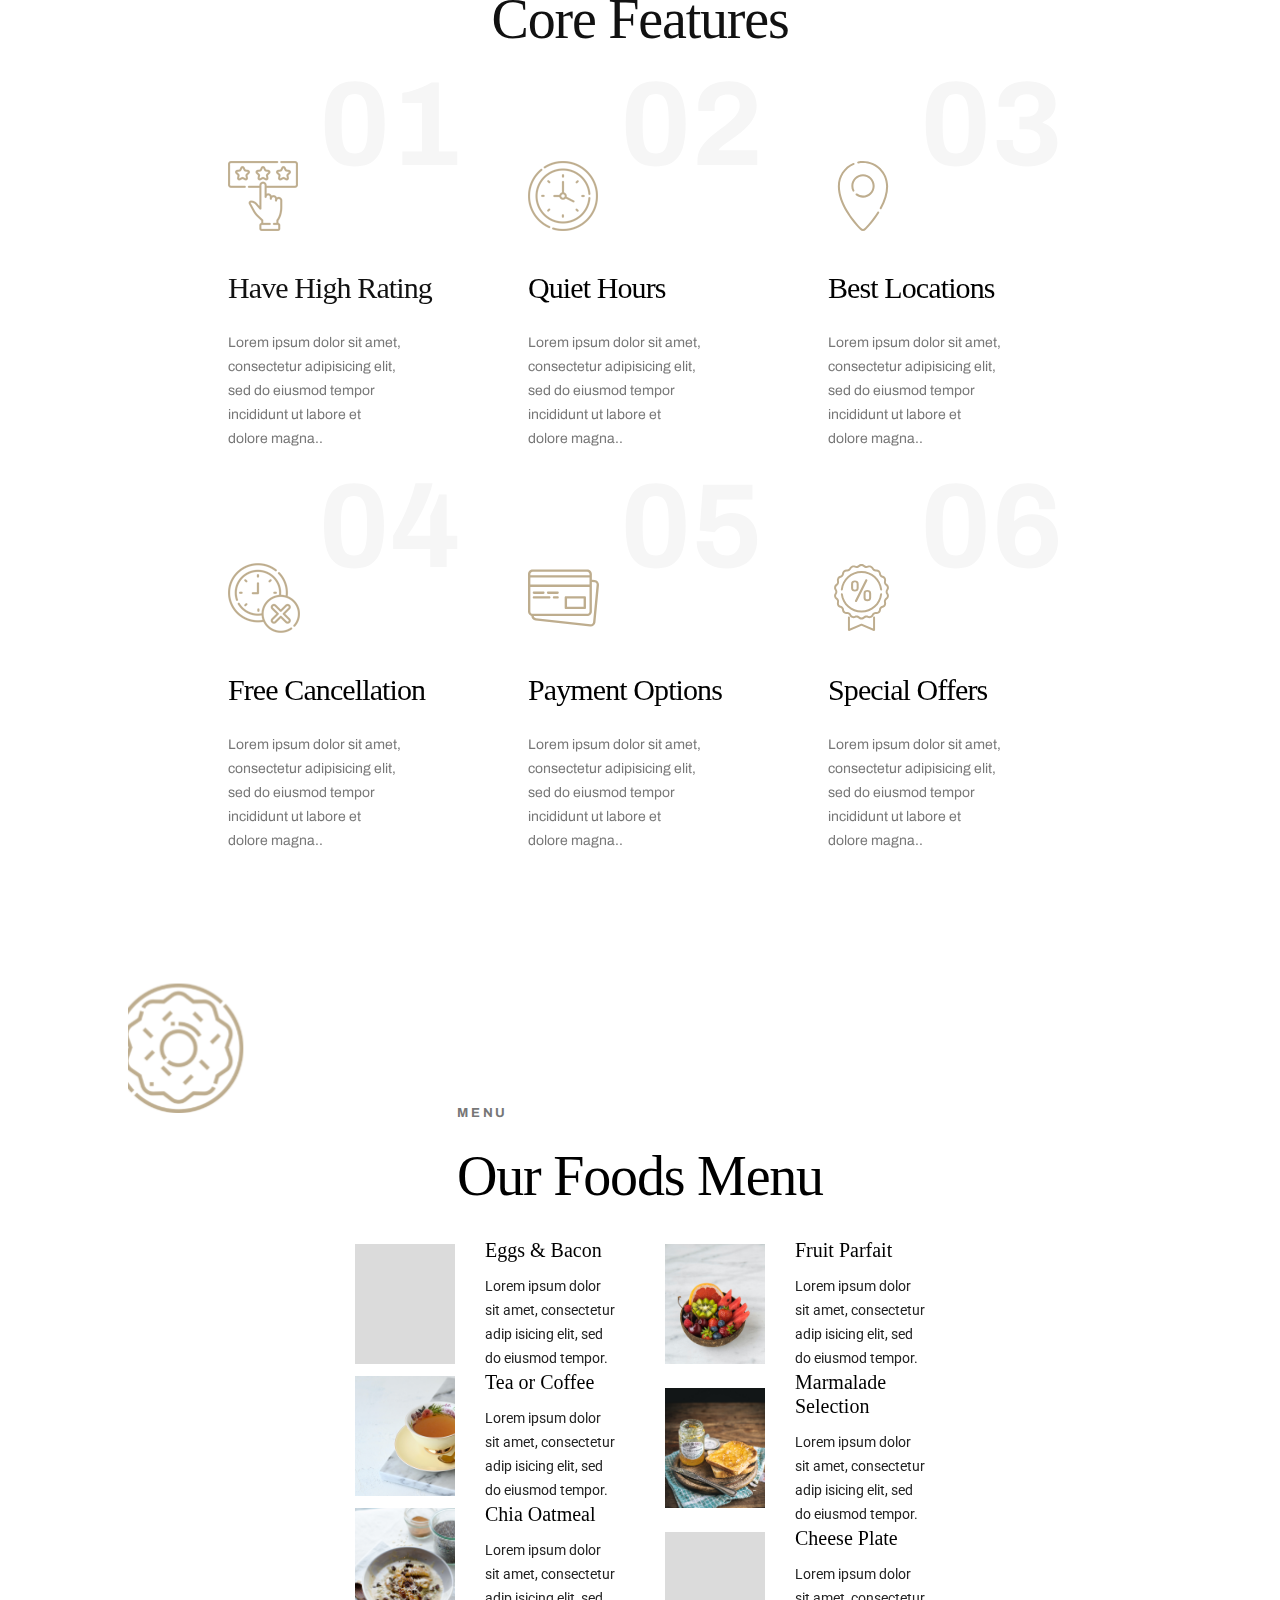
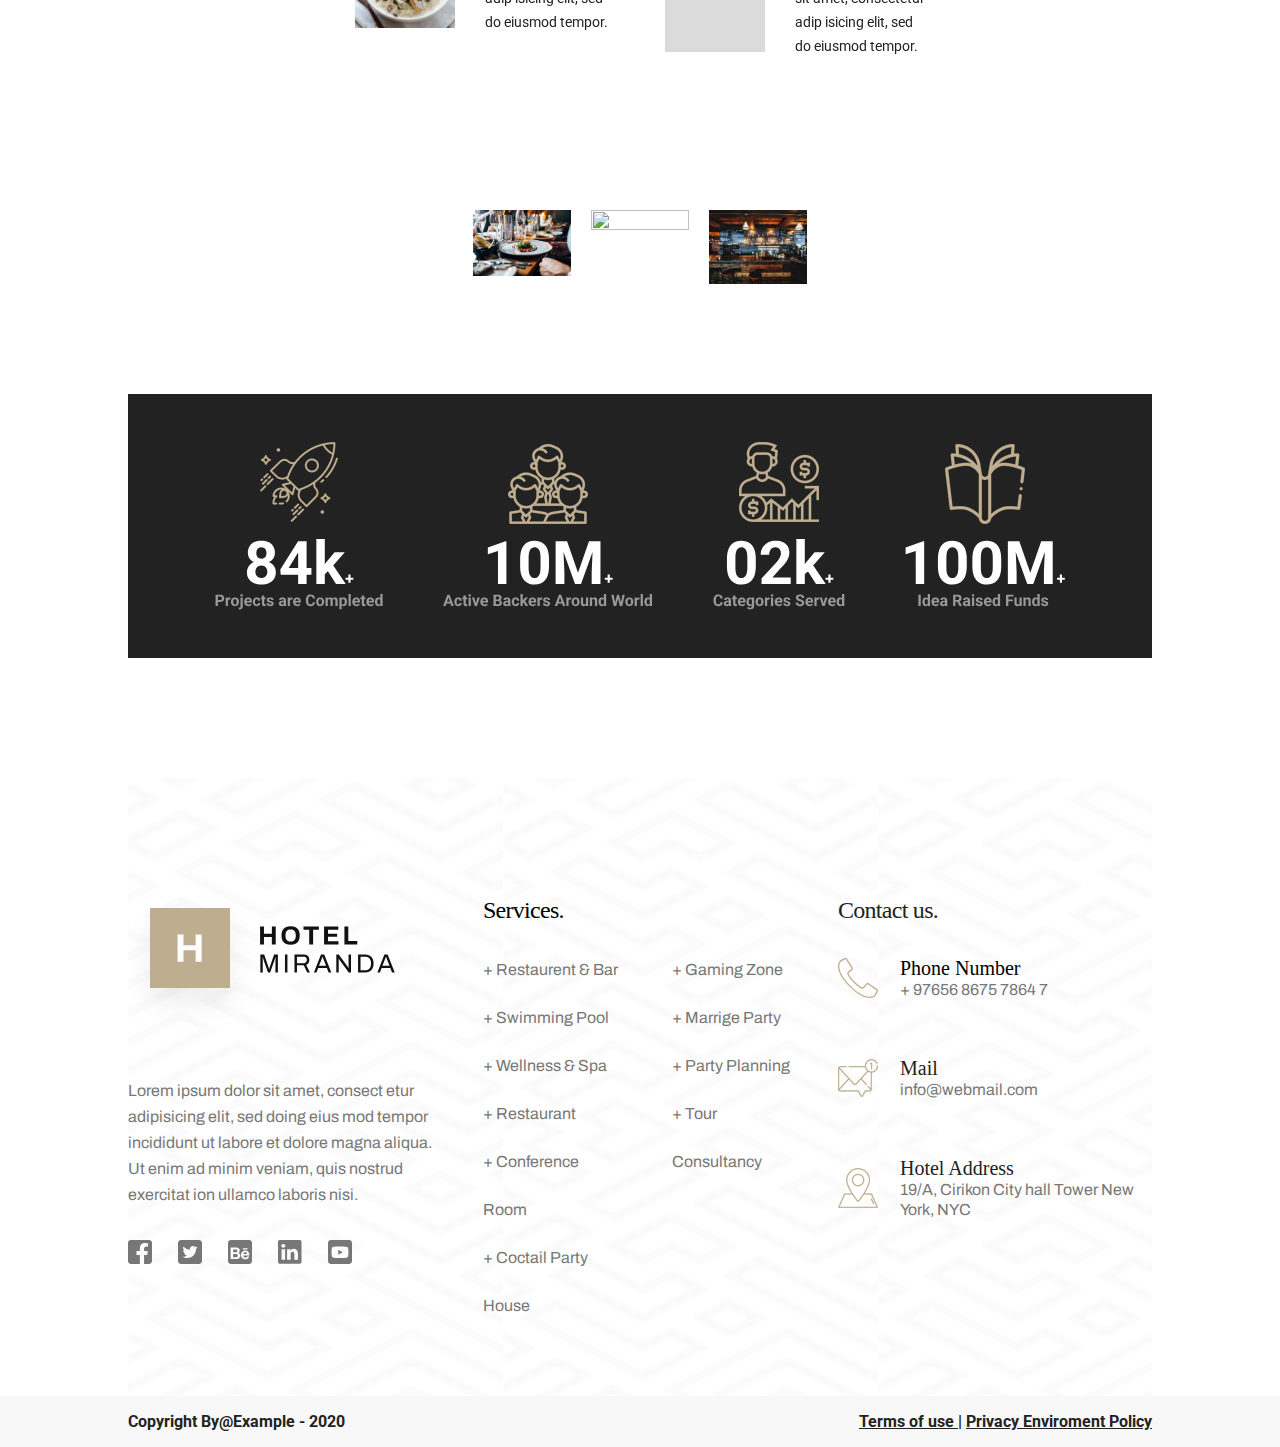
==== commit 468d6ce3: "desktop home" ====
--- a/index.html
+++ b/index.html
@@ -102,40 +102,41 @@
     <section class="about-us">
       <div class="about-us__container">
         <div class="intro__about-us">
-          <h5 class="text__pretitle text--gray about-us__pretitle">
-            ABOUT US
-          </h5>
-          <h1 class="text__title text--black about-us__title">
-            Discover Our Underground.
-          </h1>
-          
-          <p class="text__paragraph text--gray">Lorem ipsum dolor sit amet, consectetur adipisicing elit, sed do eiusmod tempor incididunt ut labore et dolore magna aliqua. Ut enim ad minim veniam, quis nostrud exercitation ullamco laboris nisi ut aliquip ex ea commodo consequat.
-          </p>
-          <button class="button button--golden button--book">BOOK NOW</button>
-                  
+          <div class="about-us__info-container">
+            <h5 class="text__pretitle text--gray about-us__pretitle">
+              ABOUT US
+            </h5>
+            <h1 class="text__title text--black about-us__title">
+              Discover Our Underground.
+            </h1>
+            
+            <p class="text__paragraph text--gray">Lorem ipsum dolor sit amet, consectetur adipisicing elit, sed do eiusmod tempor incididunt ut labore et dolore magna aliqua. Ut enim ad minim veniam, quis nostrud exercitation ullamco laboris nisi ut aliquip ex ea commodo consequat.
+            </p>
+            <button class="button button--golden button--book">BOOK NOW</button>
+          </div>       
         </div>
 
         <div class="about-us__cards">
-          <div class="about-us__card--team">
-            <div class="about-us__card--itemteam"></div>
+          <div class="about-us__card about-us__card--team">
+            <div class="about-us__card-img about-us__card--itemteam"></div>
             <div class="about-us__card--text">
+              <img
+                class="about-us__card--teamback"
+                src="./img/Home/teambackground.png"
+                alt="equipo background"
+              >        
               <img
                 class="about-us__card--teamicon"
                 src="./img/Home/teamicon.png"
                 alt="equipo icono"
-              >
-              <img
-                class="about-us__card--teamback"
-                src="./img/Home/teambackground.png"
-                alt="equipo background"
-              >
+              >              
               <h6 class="text__subtitle about-us__card-title">Strong Team</h6>
               <p class="text__card-paragraph text--black">Lorem ipsum dolor sit amet, consectetur adipisicing elit, sed do eiusmod tempor.
               </p>
             </div>
           </div>
-          <div class="about-us__card--luxury">
-            <div class="about-us__card--itemlux"></div>
+          <div class="about-us__card about-us__card--luxury">
+            <div class="about-us__card-img about-us__card--itemlux"></div>
             <div class="about-us__card--text about-us__card-text--dark">
               <img
                 class="about-us__card--teamicon"
@@ -151,12 +152,12 @@
       </div>
     </section>
     <!--Seccion Hand Picked Rooms-->
-    <section class="hanpicked">
+    <section class="handpicked">
       <h5 class="text__pretitle text--gray text--center handpicked__pretitle">ROOMS</h5>
-      <h1 class="text__title text--lightblack text--center handpicked__title">Han Picked Rooms</h1>
+      <h1 class="text__title text--lightblack text--center handpicked__title">Hand Picked Rooms</h1>
       <div class="swiper swiper__handpicked--rooms">
         <div class="swiper-wrapper swiper-wrapper__handpicked">
-          <div class="swiper-slide swiper-slide--handpicked-rooms">
+          <div class="swiper-slide swiper-slide--handpicked--rooms">
             <div class="room-card">
               <div class="room-card__img room-card__img--full">
                 <img class="room-card__img--img" src="./img/Home/room1.jpg" alt="room photo">
@@ -188,7 +189,7 @@
             </div>
           </div>
 
-          <div class="swiper-slide swiper-slide--handpicked-rooms">
+          <div class="swiper-slide swiper-slide--handpicked--rooms">
             <div class="room-card">
               <div class="room-card__img room-card__img--full">
                 <img class="room-card__img--img" src="./img/Home/room1.jpg" alt="room photo">
@@ -220,7 +221,7 @@
             </div>
           </div>
 
-          <div class="swiper-slide swiper-slide--handpicked-rooms">
+          <div class="swiper-slide swiper-slide--handpicked--rooms">
             <div class="room-card">
               <div class="room-card__img room-card__img--full">
                 <img class="room-card__img--img" src="./img/Home/room1.jpg" alt="room photo">
--- a/style.css
+++ b/style.css
@@ -276,7 +276,7 @@
     justify-content: center;
     flex-direction: column;
   }
-  .intro__buttons {
+  .button__intro {
     flex-direction: row;
   }
   .intro__title {
@@ -313,7 +313,7 @@
 }
 
 .intro__about-us {
-  background-color: #F9F9F9;
+  background-color: #f9f9f9;
   width: 100%;
   padding-left: 5.3%;
   padding-right: 8%;
@@ -327,6 +327,7 @@
 
 .about-us__title {
   margin-bottom: 16px;
+  max-width: 397px;
 }
 
 .about-us__cards {
@@ -340,19 +341,24 @@
   padding-right: 14%;
 }
 
-.introduccion__card {
-  margin-bottom: 80px;
-}
-
-.about-us__card--team {
-  background-color: #FFFFFF;
+.about-us__card {
+  background-color: #ffffff;
   width: 270px;
   z-index: 0;
 }
 
+.about-us__card-img {
+  background-color: #e4e4e4;
+  height: 300px;
+}
+
 .about-us__card--itemteam {
-  height: 300px;
   background-image: url("./img/Home/hotelcrew.jpg");
+  background-size: cover;
+}
+
+.about-us__card--itemlux {
+  background-image: url("./img/Home/luxury-room-home.jpg");
   background-size: cover;
 }
 
@@ -367,7 +373,7 @@
   padding-right: 35.36px;
   padding-left: 35.36px;
   height: 300px;
-  background: #FFFFFF;
+  background: #ffffff;
   box-shadow: 0px 8px 16px rgba(34, 34, 34, 0.02);
 }
 
@@ -394,12 +400,60 @@
   background-color: #222;
 }
 
-.about-us__card--itemlux {
-  height: 300px;
-  background-image: url("./img/Home/luxury-room-home.jpg");
-  background-size: cover;
-}
-
+@media (min-width: 1300px) {
+  .about-us {
+    position: unset;
+    padding-top: 4rem;
+    margin-bottom: 4rem;
+    height: 100vh;
+    display: flex;
+    align-items: center;
+  }
+  .about-us__container {
+    display: flex;
+    position: relative;
+    width: 100%;
+    height: 100%;
+    margin-bottom: 4rem;
+  }
+  .about-us__cards {
+    position: absolute;
+    flex-direction: row;
+    gap: 1.5rem;
+    top: 0;
+    left: 15%;
+    padding-left: 0;
+    padding-right: 0;
+    width: 50vw;
+  }
+  .about-us__card {
+    gap: 30px;
+    display: flex;
+    flex-direction: column;
+    background-color: transparent;
+  }
+  .intro__about-us {
+    right: 0;
+    position: absolute;
+    width: 55vw;
+    height: 60%;
+    top: 30%;
+    padding-bottom: 200px;
+    padding-left: 200px;
+    padding-right: 15%;
+  }
+  .about-us__card--team {
+    display: flex;
+    flex-direction: column-reverse;
+  }
+  .about-us__card--luxury {
+    margin-top: 4rem;
+  }
+  .about-us__pretitle {
+    position: absolute;
+    top: -50px;
+  }
+}
 .handpicked {
   position: relative;
   top: -32px;
@@ -416,6 +470,16 @@
   margin-bottom: 44px;
 }
 
+@media (min-width: 1000px) {
+  .handpicked {
+    padding-top: 100px;
+    z-index: 0;
+    padding-bottom: 100px;
+  }
+  .handpicked__title {
+    margin-bottom: 24px;
+  }
+}
 .room-card {
   display: flex;
   flex-direction: column;
@@ -423,11 +487,17 @@
   margin-left: auto;
   margin-right: auto;
   position: relative;
+  max-height: 600px;
+  align-items: center;
 }
 
 .room-card--rooms {
-  position: static;
   margin: 0;
+}
+
+.room-card:hover {
+  scale: 1.1;
+  cursor: pointer;
 }
 
 .room-card__img--full {
@@ -437,6 +507,7 @@
   display: flex;
   justify-content: center;
   margin: 0 6.4%;
+  width: 100%;
 }
 
 .room-card__features-bar {
@@ -540,6 +611,108 @@
   max-width: 680px;
 }
 
+@media (min-width: 1000px) {
+  .room-card {
+    max-width: 800px;
+    width: 100%;
+    height: 100%;
+  }
+  .room-card__img {
+    height: 450px;
+  }
+  .room-card__info {
+    width: 80%;
+    position: absolute;
+    top: unset;
+    bottom: -50px;
+    z-index: 30;
+    display: flex;
+    flex-direction: row;
+    justify-content: space-between;
+  }
+  .rom-card__info--rooms {
+    background-color: #FFFFFF;
+    padding: 1.18rem 1.5rem;
+    position: relative;
+    top: -20px;
+    display: inline;
+    width: 100%;
+  }
+  .rom-card__info--rooms h4 {
+    text-align: center;
+  }
+  .rom-card__info--rooms p {
+    text-align: center;
+  }
+  .rom-card__info--rooms .room-card__price-container {
+    flex-direction: row;
+  }
+  .room-card__features-bar {
+    width: 310px;
+    height: 50px;
+  }
+  .room-card__buttons {
+    top: 200px;
+  }
+  .room-card__button--home {
+    max-width: 1000px;
+  }
+  .room-card__info-name {
+    text-align: start;
+    width: 60%;
+  }
+  .room-card__title {
+    text-align: start;
+  }
+  .rom-card__paragraph {
+    text-align: start;
+  }
+  .room-card__price-container {
+    display: flex;
+    flex-direction: column;
+    text-align: end;
+  }
+  .room-card__price--small {
+    font-size: 20px;
+    line-height: 17px;
+  }
+  .room-card__price--night {
+    font-size: 15px;
+  }
+  .rooms__slide--rooms {
+    display: grid;
+    grid-template-columns: 1fr 1fr 1fr;
+    gap: 3rem;
+  }
+  .room-card__img--rooms {
+    height: 250px;
+  }
+  .room-card__features-bar--rooms {
+    bottom: 20px;
+    width: 80%;
+  }
+  .room-card--popular {
+    width: 100%;
+    margin: 0;
+    height: 100%;
+  }
+  .room-card--popular .room-card__img {
+    height: 50%;
+  }
+  .room-card--popular .room-card__info {
+    height: 50%;
+  }
+  .room-card__features-bar--popular {
+    width: 200px;
+    bottom: 0;
+    top: unset;
+  }
+  .room-card__info--popular {
+    position: static;
+    flex-direction: column;
+    width: 100%;
+  }
+}
 .room-detail {
   padding: 48px 5.3%;
   display: flex;
@@ -705,12 +878,16 @@
 
 .video {
   background-color: #222;
-  padding-left: 5.3%;
   padding-right: 5.3%;
+}
+
+.video_container {
+  display: flex;
+  flex-direction: column;
   padding-top: 64px;
   padding-bottom: 48px;
-  display: flex;
-  flex-direction: column;
+  padding-left: 5.3%;
+  justify-content: center;
 }
 
 .video__pretitle {
@@ -730,10 +907,28 @@
   align-self: center;
   width: 100%;
   max-width: 600px;
-  height: 40vh;
   margin-bottom: 36px;
 }
 
+@media (min-width: 1000px) {
+  .video {
+    background-color: #ae9d82;
+    padding-right: 40%;
+    height: 100vh;
+  }
+  .video_container {
+    background: #222222;
+    padding-right: 20%;
+    padding-left: 18%;
+    height: 100vh;
+  }
+  .video__video {
+    position: absolute;
+    left: 50%;
+    width: 45%;
+    max-width: 800px;
+  }
+}
 .menu {
   padding-left: 5.3%;
   padding-right: 5.3%;
@@ -743,6 +938,7 @@
   align-items: center;
   flex-direction: column;
   width: 100%;
+  overflow: hidden;
 }
 
 .menu__container {
@@ -760,7 +956,9 @@
 .menu__donut {
   position: absolute;
   top: 55px;
-  right: 0;
+  right: -20px;
+  height: 115px;
+  width: 115px;
 }
 
 .menu__pretitle {
@@ -859,6 +1057,21 @@
   height: 100%;
 }
 
+@media (min-width: 1000px) {
+  .menu__donut {
+    right: unset;
+    left: 10%;
+    transform: rotate(180deg);
+    width: 130px;
+    height: 130px;
+  }
+  .menu__container {
+    margin-bottom: 80px;
+  }
+  .menu__photo-slide {
+    max-width: 370px;
+  }
+}
 .logros {
   padding-bottom: 48px;
 }
@@ -879,6 +1092,35 @@
   flex-direction: column;
   align-items: center;
   gap: 16px;
+}
+
+@media (min-width: 1000px) {
+  .logros {
+    display: flex;
+    justify-content: center;
+    padding-bottom: 120px;
+  }
+  .logros__container {
+    flex-direction: row;
+    width: 80%;
+    min-width: 900px;
+    max-width: 1170px;
+  }
+}
+.swiper__handpicked--rooms {
+  width: 100%;
+  justify-content: center;
+  z-index: 0;
+  display: flex;
+  position: relative;
+  padding-top: 50px;
+  padding-bottom: 50px;
+}
+
+.swiper-slide--handpicked--rooms {
+  display: flex;
+  justify-content: center;
+  z-index: 10;
 }
 
 .swiper-button-next,
@@ -1016,6 +1258,22 @@
   height: 60px;
 }
 
+@media (min-width: 1000px) {
+  .button--room-card {
+    width: 60px;
+    height: 60px;
+  }
+  .button--book {
+    align-self: flex-start;
+  }
+  .button--room-card-rooms {
+    width: 32px;
+    height: 32px;
+  }
+  .button--form-availability {
+    align-self: center;
+  }
+}
 .text__title {
   font-family: "Old Standard TT";
   font-style: normal;
@@ -1460,13 +1718,23 @@
   margin-bottom: 16px;
 }
 
+.facilities {
+  padding-top: 60px;
+  display: flex;
+  flex-direction: column;
+  align-items: center;
+}
+
 .facilities__pretitle {
-  margin-top: 60px;
   margin-bottom: 24px;
+  padding-left: 5.3%;
+  padding-right: 5.3%;
 }
 
 .facilities__title {
   margin-bottom: 32px;
+  padding-left: 5.3%;
+  padding-right: 5.3%;
 }
 
 .core-features {
@@ -1532,6 +1800,37 @@
   margin-bottom: 28px;
 }
 
+@media (min-width: 1000px) {
+  .facilities {
+    margin-top: 150px;
+    display: flex;
+    flex-direction: row;
+    align-items: center;
+  }
+  .facilities_container {
+    display: flex;
+    flex-direction: column;
+    align-items: center;
+    width: 100%;
+  }
+  .core-features__slider {
+    max-width: 900px;
+    display: grid;
+    grid-template-columns: 1fr 1fr 1fr;
+  }
+  .core-features--dark {
+    padding-top: 120px;
+    margin-top: 40px;
+  }
+  .core-features__slider--dark {
+    max-width: 1000px;
+    display: grid;
+    grid-template-columns: 1fr 1fr 1fr;
+    -moz-column-gap: 0.5rem;
+         column-gap: 0.5rem;
+    row-gap: 1rem;
+  }
+}
 .counter__contenedor {
   padding-left: 20px;
   padding-right: 20px;
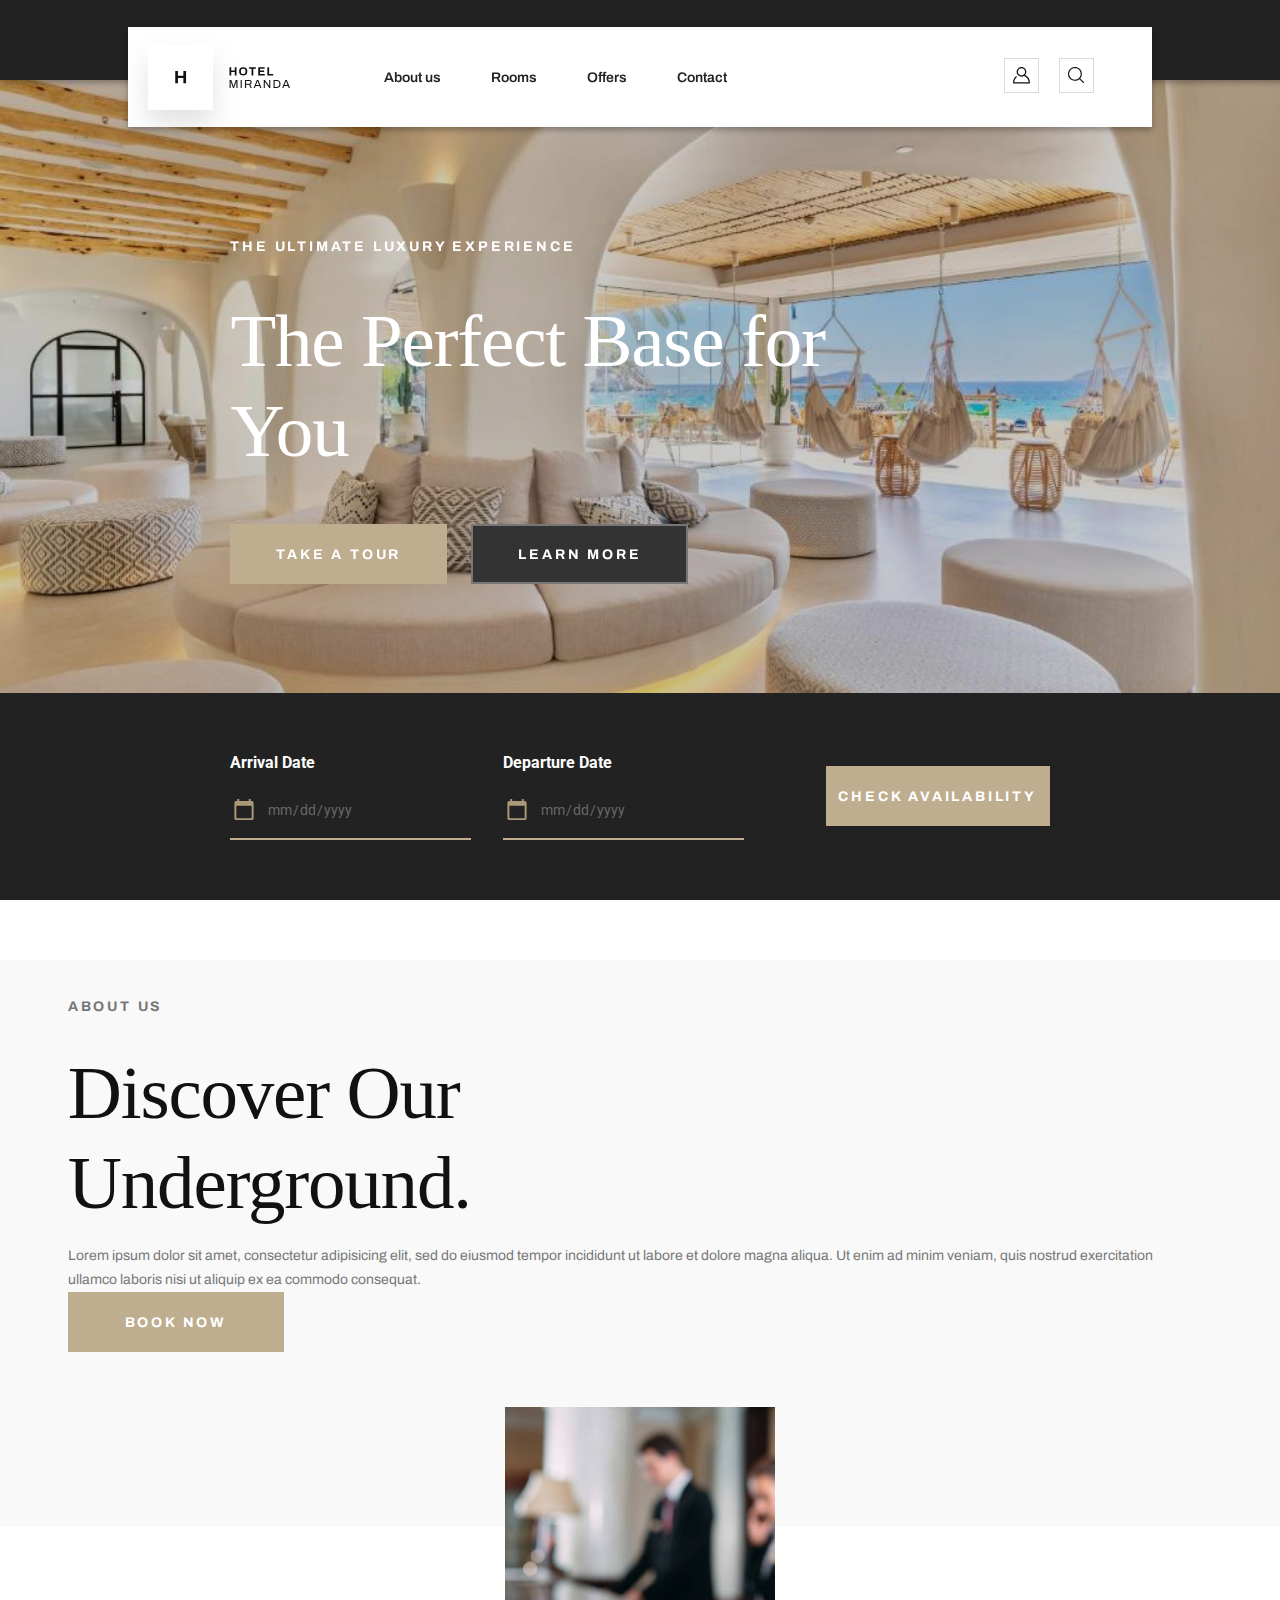
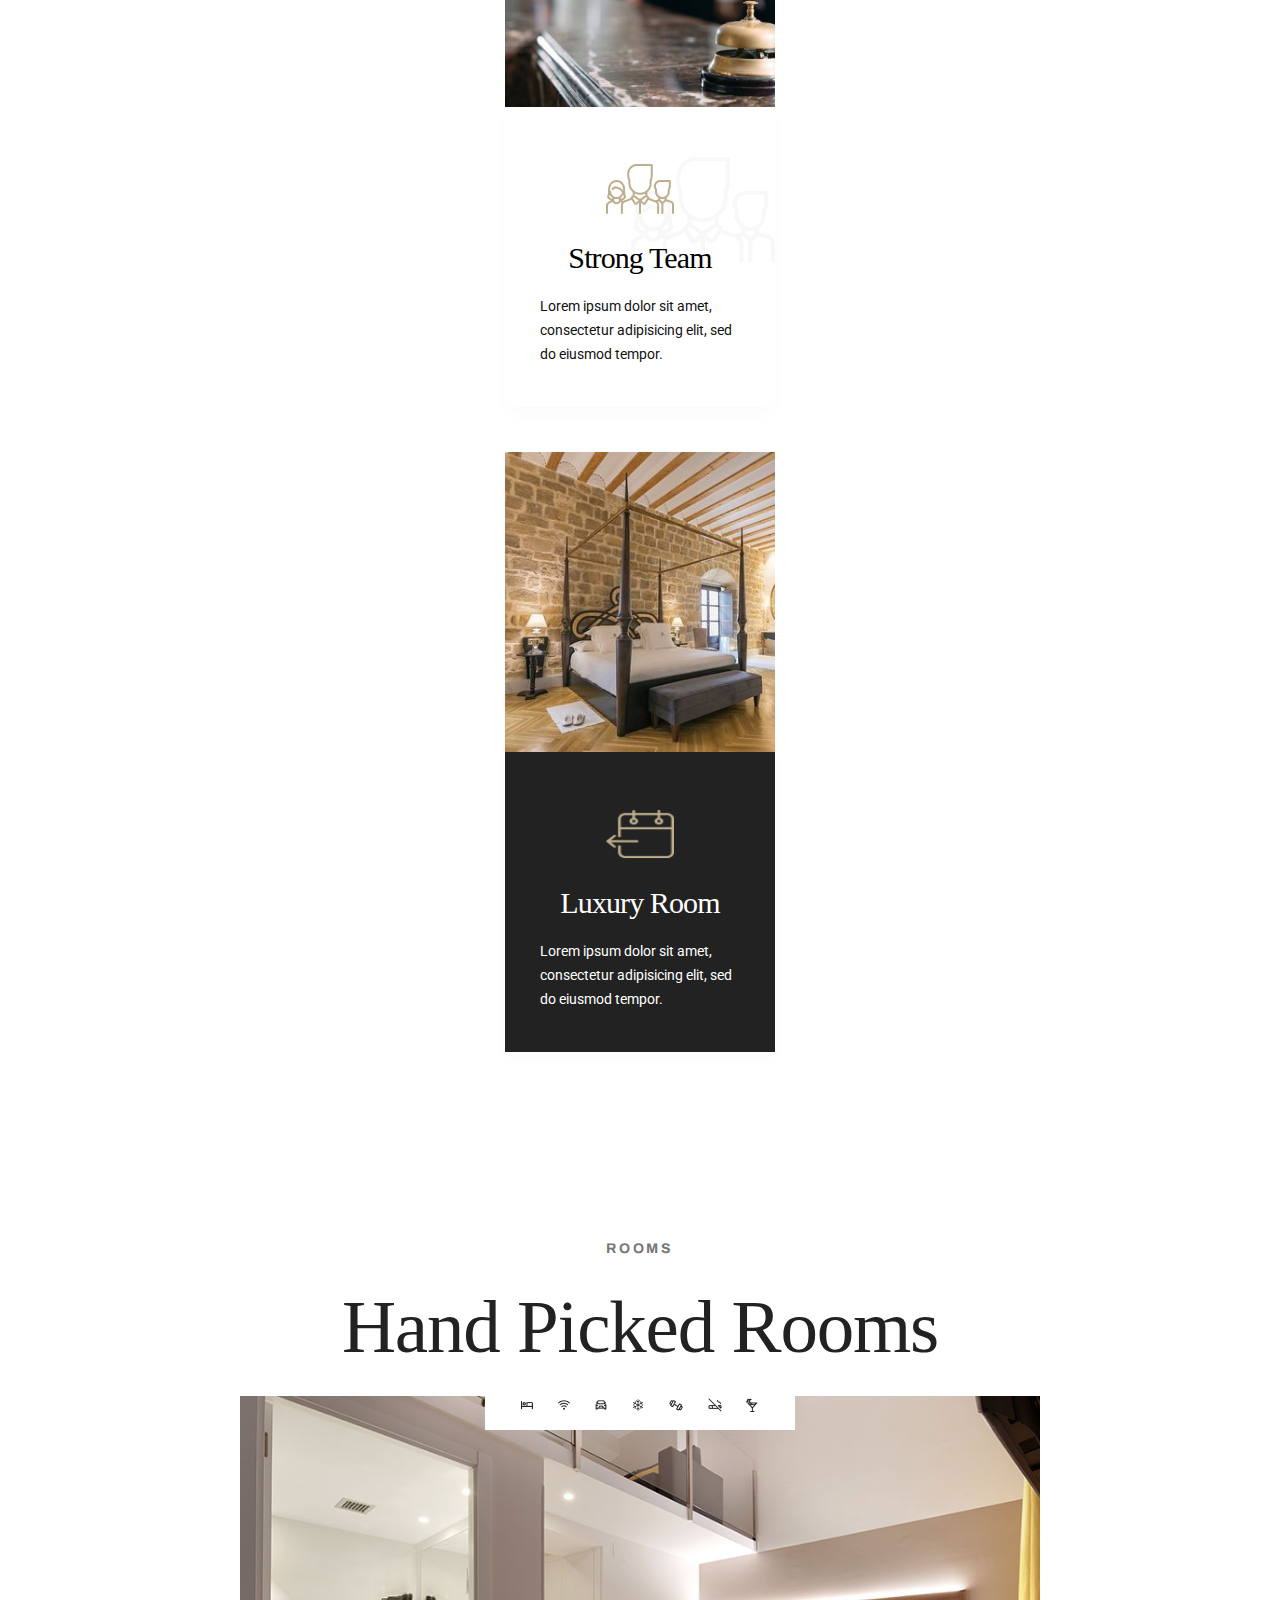
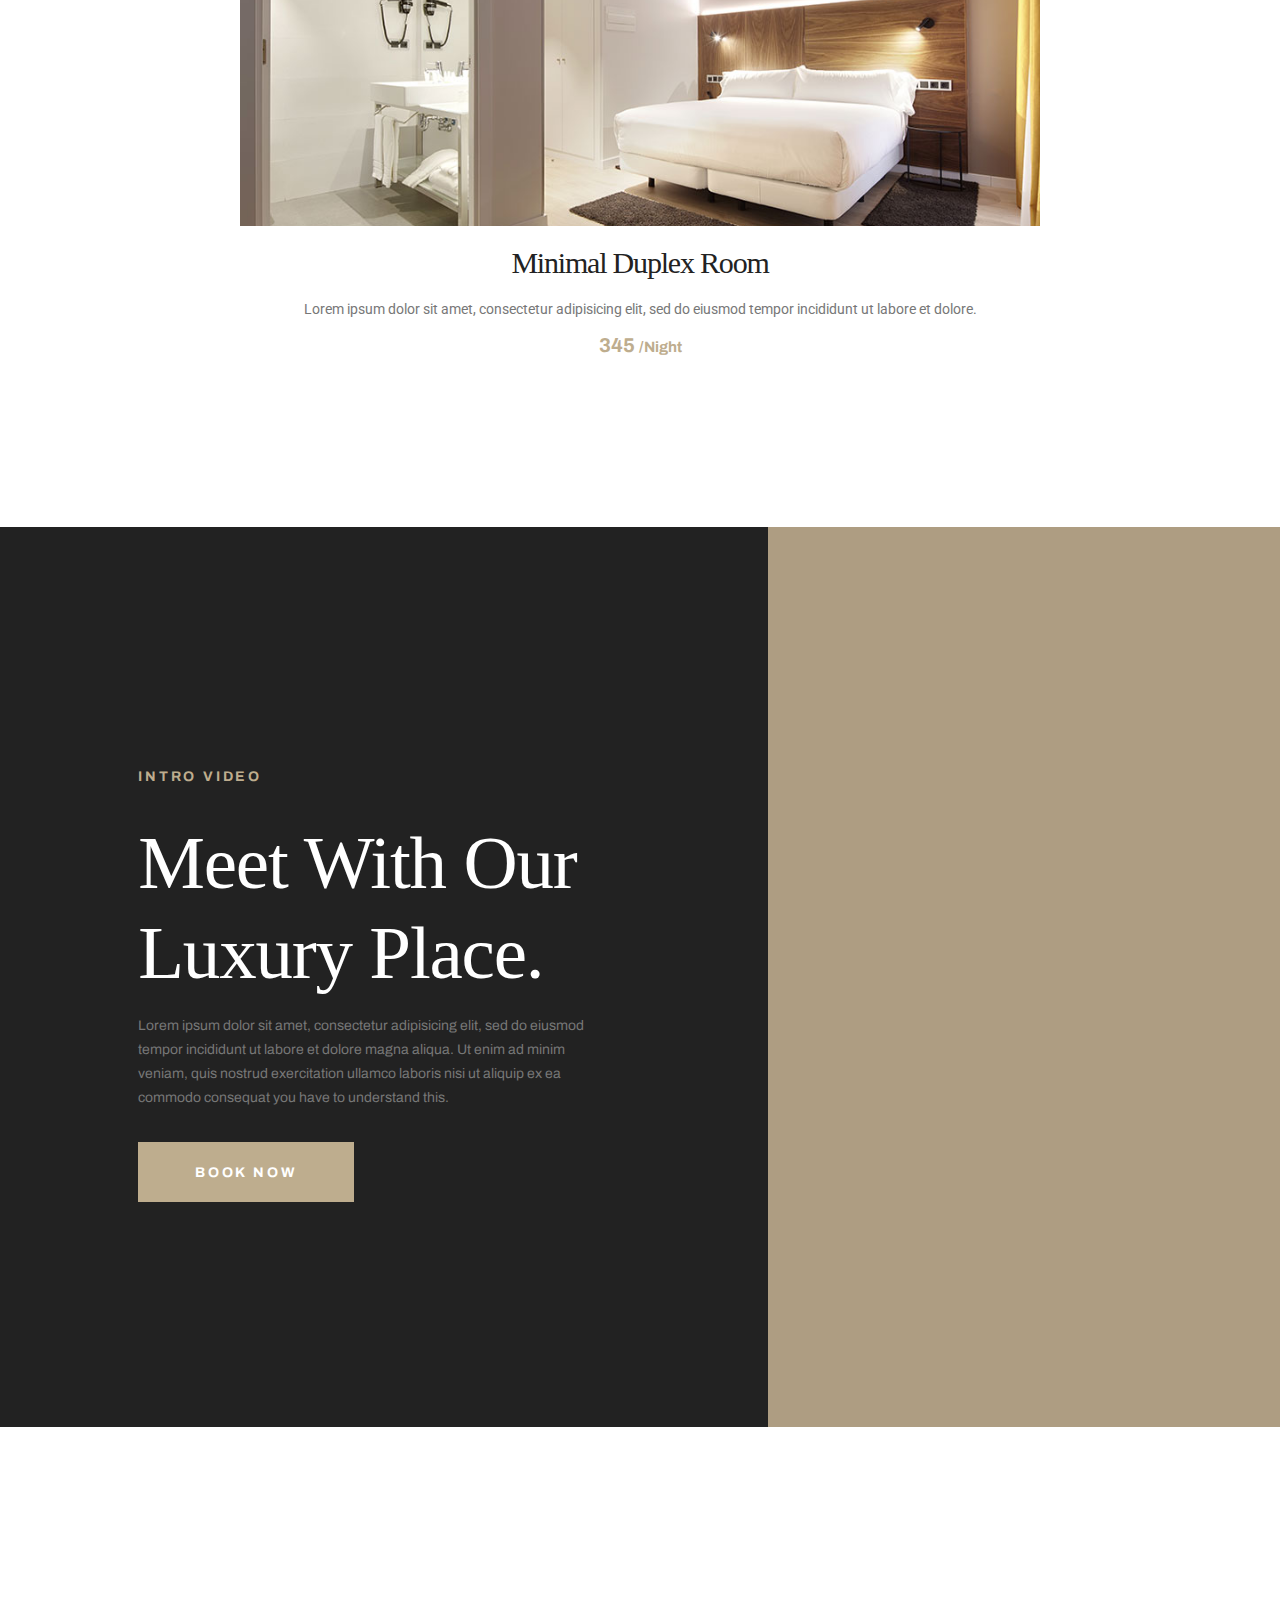
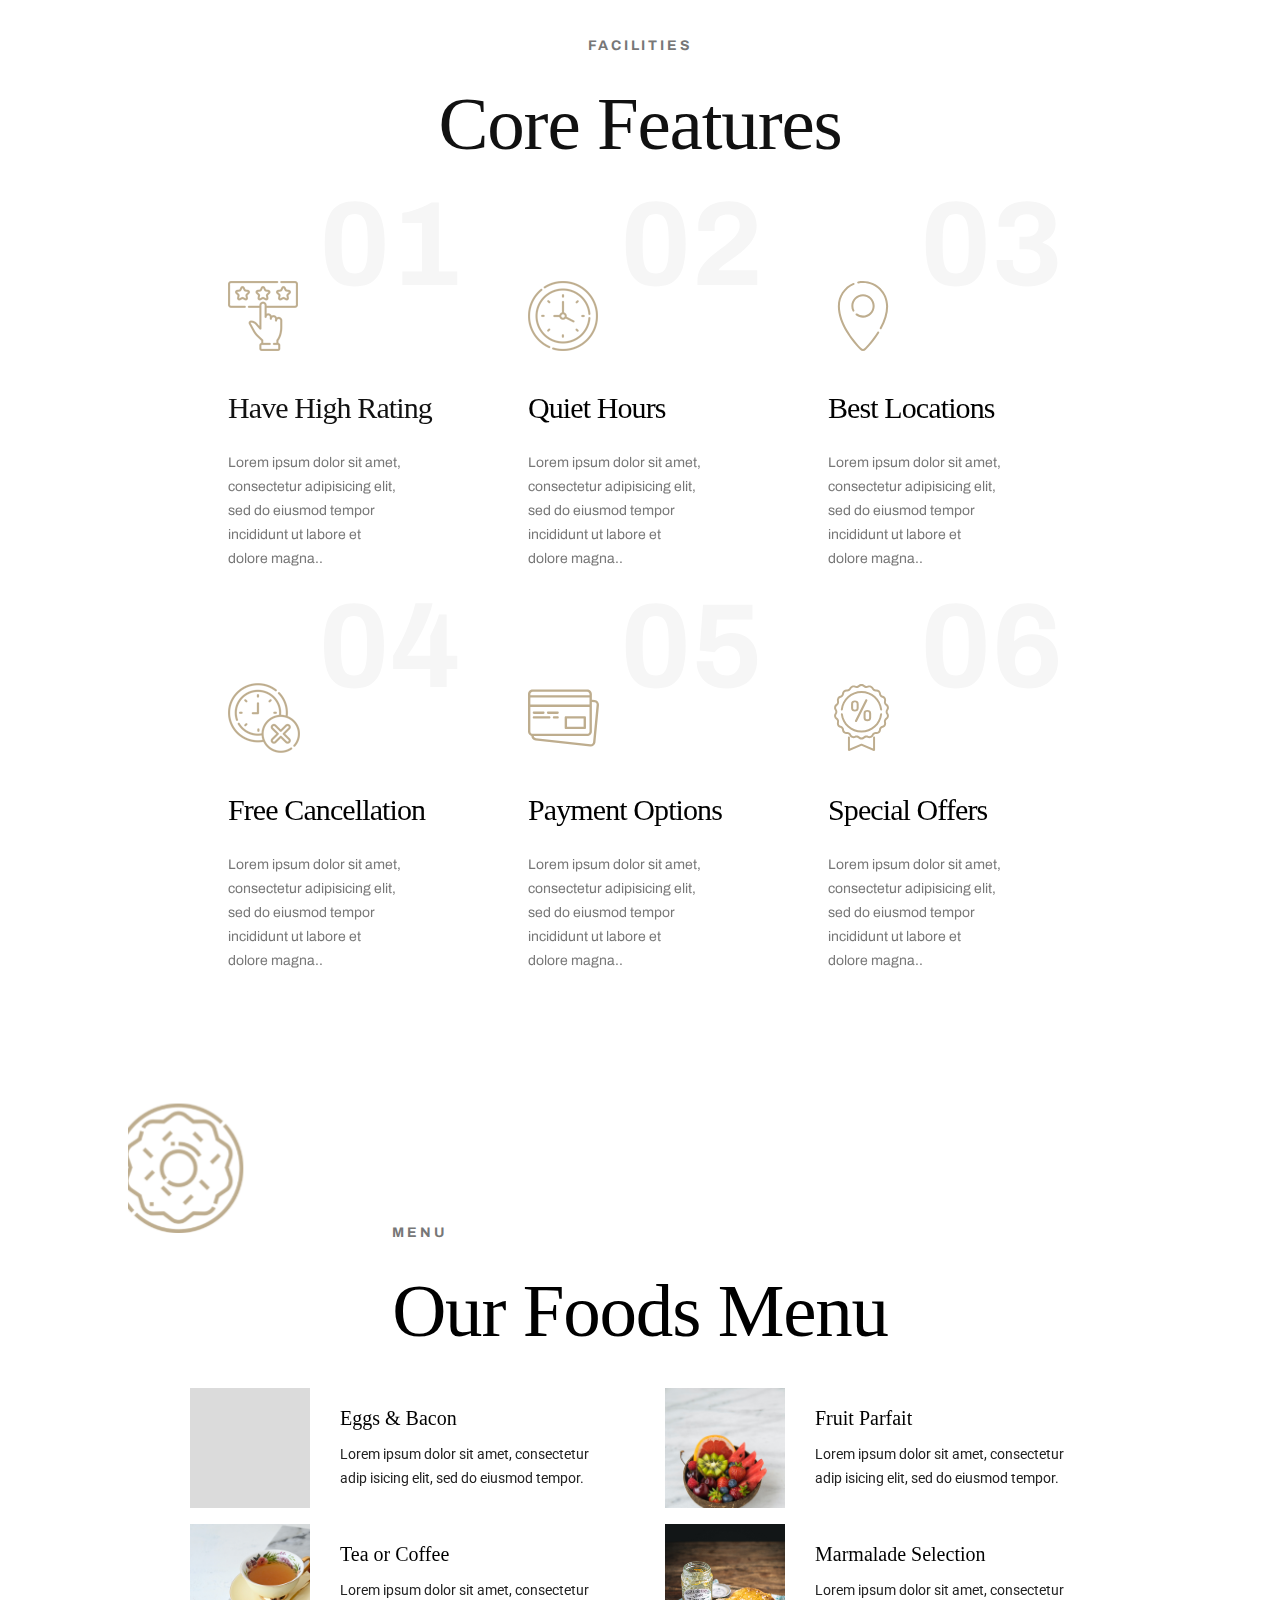
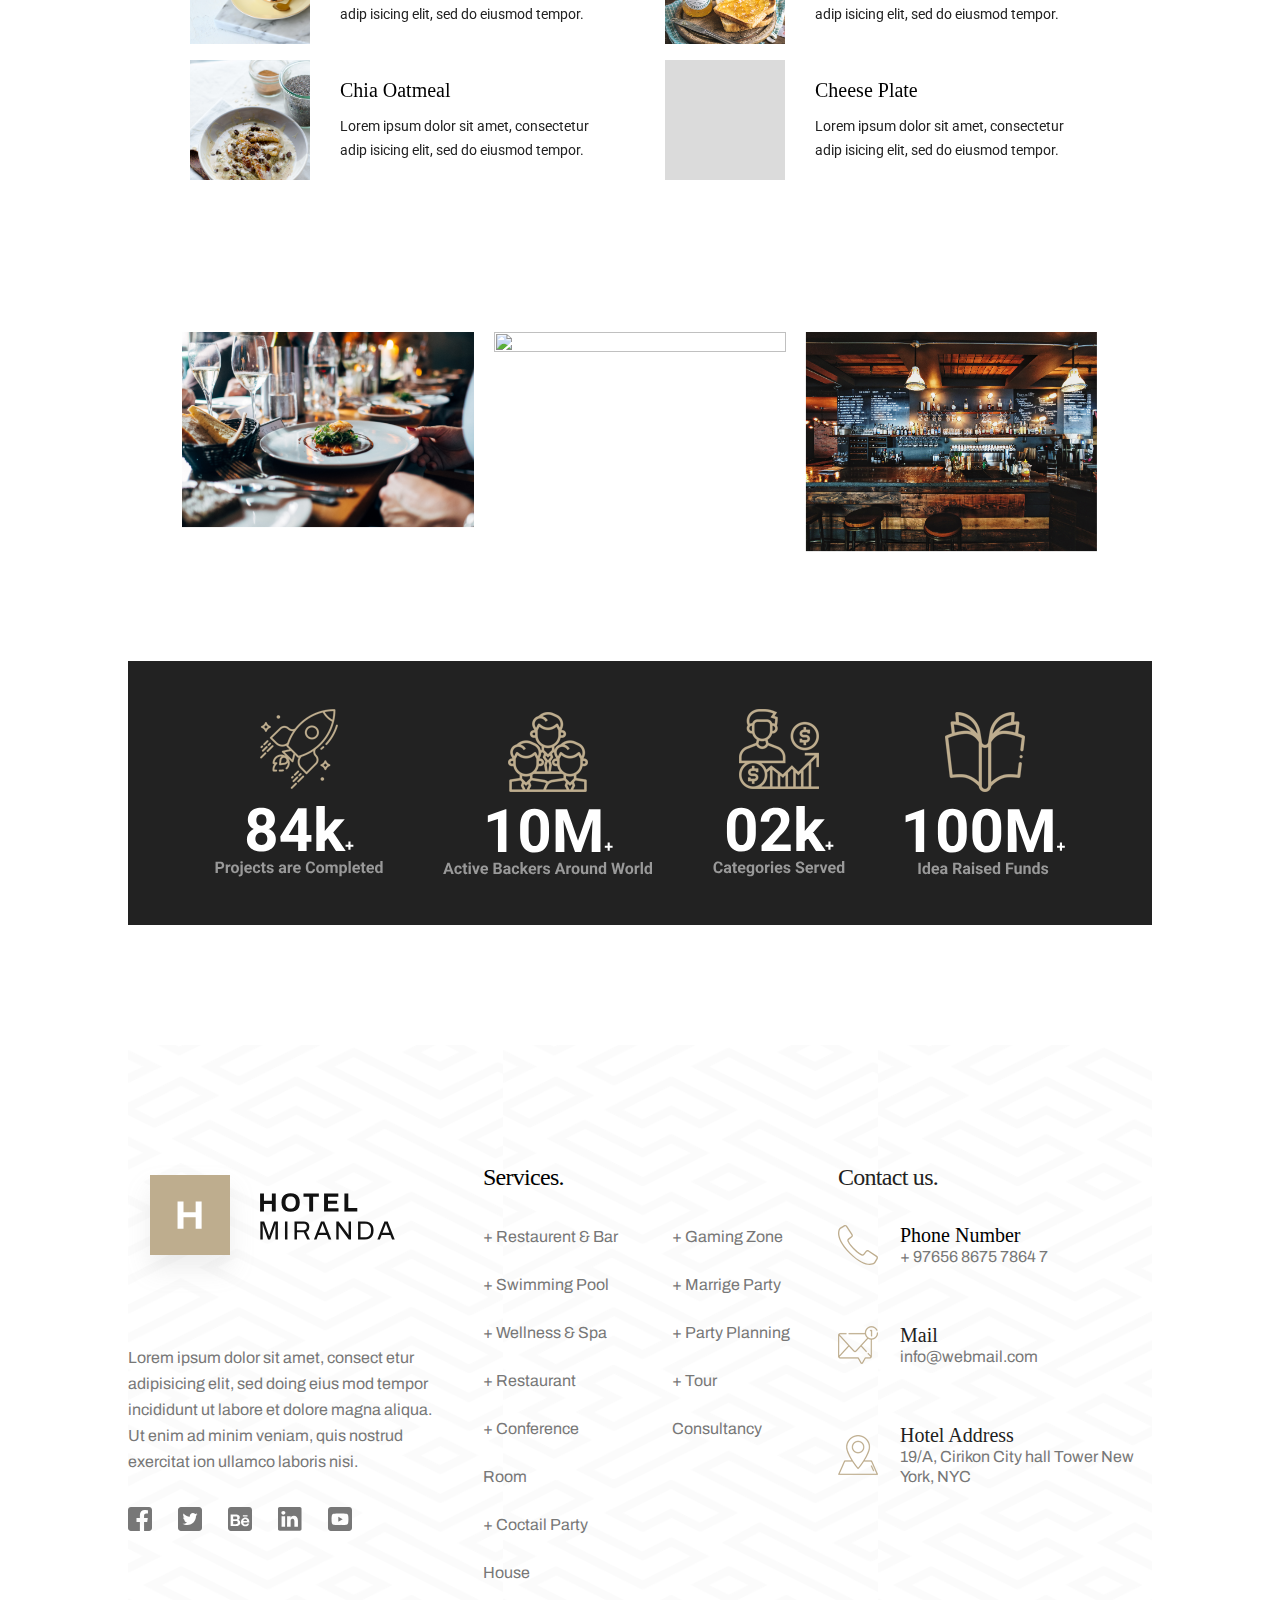
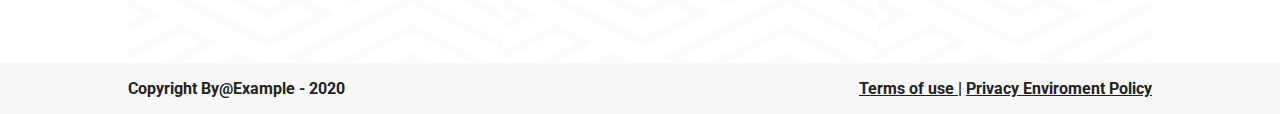
==== commit 13ef8576: "Desktop version finished" ====
--- a/index.html
+++ b/index.html
@@ -289,8 +289,8 @@
         </h1>
         <!--Slider de facilities-->
         <div class="swiper swiper__core-features">
-          <div class="swiper-wrapper core-features__slider core-features__slider">
-            <div class="swiper-slide core-features__slide core-features__slide">
+          <div class="swiper-wrapper core-features__slider">
+            <div class="swiper-slide core-features__slide ">
               <img
                 class="core-features_number-icon core-features_number-icon"
                 src="./img/Home/01.svg"
@@ -311,7 +311,7 @@
                 </p>
               </div>
             </div>
-            <div class="swiper-slide core-features__slide core-features__slide">
+            <div class="swiper-slide core-features__slide">
               <img
                 class="core-features_number-icon core-features_number-icon"
                 src="./img/Home/02.svg"
@@ -332,7 +332,7 @@
                 </p>
               </div>
             </div>
-            <div class="swiper-slide core-features__slide core-features__slide">
+            <div class="swiper-slide core-features__slide">
               <img
                 class="core-features_number-icon core-features_number-icon"
                 src="./img/Home/03.svg"
@@ -353,7 +353,7 @@
                 </p>
               </div>
             </div>
-            <div class="swiper-slide core-features__slide core-features__slide">
+            <div class="swiper-slide core-features__slide">
               <img
                 class="core-features_number-icon core-features_number-icon"
                 src="./img/Home/04.svg"
@@ -374,7 +374,7 @@
                 </p>
               </div>
             </div>
-            <div class="swiper-slide core-features__slide core-features__slide">
+            <div class="swiper-slide core-features__slide">
               <img
                 class="core-features_number-icon core-features_number-icon"
                 src="./img/Home/05.svg"
@@ -395,7 +395,7 @@
                 </p>
               </div>
             </div>
-            <div class="swiper-slide core-features__slide core-features__slide">
+            <div class="swiper-slide core-features__slide">
               <img
                 class="core-features_number-icon core-features_number-icon"
                 src="./img/Home/06.svg"
--- a/style.css
+++ b/style.css
@@ -68,7 +68,7 @@
 }
 
 .nav__burger {
-  background-image: url("../../assets/header/burguer-menu.svg");
+  background-image: url("../../img/Header/burguer-menu.svg");
   background-repeat: no-repeat;
   width: 20px;
   height: 13px;
@@ -77,7 +77,7 @@
 }
 
 .nav__burger--close {
-  background-image: url("../../assets/header/x.svg");
+  background-image: url("../../img/Header/x.svg");
   background-repeat: no-repeat;
   width: 20px;
   height: 15.56px;
@@ -196,6 +196,7 @@
 }
 
 .intro__perfect-base--container {
+  background-image: url("../../img/Home/background.jpg");
   background-size: cover;
   background-position: 10%;
   background-repeat: no-repeat;
@@ -491,8 +492,15 @@
   align-items: center;
 }
 
-.room-card--rooms {
-  margin: 0;
+.room-card--popular {
+  display: flex;
+  flex-direction: column;
+  max-width: 600px;
+  margin-left: auto;
+  margin-right: auto;
+  position: relative;
+  max-height: 600px;
+  align-items: center;
 }
 
 .room-card:hover {
@@ -500,19 +508,23 @@
   cursor: pointer;
 }
 
+.room-card--rooms {
+  margin: 0;
+}
+
 .room-card__img--full {
   position: relative;
-  background-color: #E5E5E5;
+  background-color: #e5e5e5;
   height: 244px;
+  width: 100%;
   display: flex;
   justify-content: center;
   margin: 0 6.4%;
-  width: 100%;
 }
 
 .room-card__features-bar {
   position: absolute;
-  background: #FFFFFF;
+  background: #ffffff;
   box-shadow: 0px 8px 16px rgba(138, 138, 138, 0.05);
   align-items: center;
   display: flex;
@@ -532,27 +544,31 @@
 
 .room-card__img {
   position: relative;
-  background-color: #E5E5E5;
+  background-color: #e5e5e5;
   height: 244px;
   display: flex;
   justify-content: center;
   margin: 0 6.4%;
+}
+
+.room-card__img--rooms {
+  position: relative;
+  display: flex;
+  justify-content: center;
+}
+
+.room-card__img--img {
+  width: 100%;
+  height: 100%;
   -o-object-fit: cover;
      object-fit: cover;
 }
 
-.room-card__img--img {
-  width: 100%;
-  -o-object-fit: cover;
-     object-fit: cover;
-}
-
 .room-card__info {
-  background-color: #FFFFFF;
-  padding: 18.88px 24px;
+  background-color: #ffffff;
+  padding: 19px 24px;
   position: relative;
   top: -20px;
-  margin: 0 6.4%;
 }
 
 .rom-card__info--rooms {
@@ -591,6 +607,11 @@
   gap: 20px;
   justify-content: center;
 }
+.room-card__price-container a {
+  text-decoration: none;
+  color: #bdbdbd;
+  cursor: pointer;
+}
 
 .room-card__slider {
   position: relative;
@@ -602,13 +623,15 @@
   width: 100%;
   justify-content: space-between;
   padding: 0 2%;
+  left: 17%;
   z-index: 1;
-  top: 100px;
+  top: 150px;
   max-width: 600px;
 }
 
 .room-card__button--home {
   max-width: 680px;
+  display: none;
 }
 
 @media (min-width: 1000px) {
@@ -631,8 +654,8 @@
     justify-content: space-between;
   }
   .rom-card__info--rooms {
-    background-color: #FFFFFF;
-    padding: 1.18rem 1.5rem;
+    background-color: #ffffff;
+    padding: 19px 24px;
     position: relative;
     top: -20px;
     display: inline;
@@ -647,12 +670,18 @@
   .rom-card__info--rooms .room-card__price-container {
     flex-direction: row;
   }
+  .rom-card__info--rooms .room-card__price-container a {
+    text-decoration: none;
+    color: #bdbdbd;
+    cursor: pointer;
+  }
   .room-card__features-bar {
     width: 310px;
     height: 50px;
   }
   .room-card__buttons {
     top: 200px;
+    display: none;
   }
   .room-card__button--home {
     max-width: 1000px;
@@ -672,6 +701,11 @@
     flex-direction: column;
     text-align: end;
   }
+  .room-card__price-container a {
+    text-decoration: none;
+    color: #bdbdbd;
+    cursor: pointer;
+  }
   .room-card__price--small {
     font-size: 20px;
     line-height: 17px;
@@ -680,9 +714,9 @@
     font-size: 15px;
   }
   .rooms__slide--rooms {
-    display: grid;
+    display: grid !important;
     grid-template-columns: 1fr 1fr 1fr;
-    gap: 3rem;
+    gap: 48px;
   }
   .room-card__img--rooms {
     height: 250px;
@@ -876,6 +910,11 @@
   padding-bottom: 48px;
 }
 
+@media (min-width: 1000px) {
+  .room-detail__form {
+    width: 100%;
+  }
+}
 .video {
   background-color: #222;
   padding-right: 5.3%;
@@ -1137,11 +1176,11 @@
 }
 
 .swiper--menu__photo .swiper-pagination-bullet {
-  background-color: #BEAD8E;
+  background-color: #bead8e;
 }
 
 .swiper-slide--menu {
-  display: flex;
+  display: flex !important;
   flex-direction: column;
   gap: 16px;
   width: 100%;
@@ -1169,16 +1208,21 @@
   max-width: 375px;
 }
 
+.swiper-pagination-bullet-active {
+  background: #BEAD8E;
+  color: #FFFFFF;
+}
+
 .swiper__core-features--dark {
   max-width: 375px;
 }
 
 .swiper__core-features--dark .swiper-pagination-bullet {
-  background-color: #BEAD8E;
+  background-color: #bead8e;
 }
 
 .swiper__core-features .swiper-pagination-bullet {
-  background-color: #BEAD8E;
+  background-color: #bead8e;
 }
 
 .swiper__rooms {
@@ -1191,9 +1235,18 @@
 }
 
 .swiper__popular-rooms {
+  width: 100%;
+  max-width: 600px;
   justify-content: center;
   display: flex;
-  max-width: 600px;
+  height: 700px;
+  z-index: 0;
+  padding-top: 50px;
+}
+
+.swiper__rooms .swiper-pagination-bullet-active {
+  background: #BEAD8E;
+  color: #FFFFFF;
 }
 
 .swiper-slide--popular-rooms {
@@ -1201,6 +1254,44 @@
   justify-content: center;
 }
 
+@media (min-width: 1000px) {
+  .swiper--core-features {
+    max-width: 900px;
+  }
+  .swiper__core-features--dark {
+    max-width: 900px;
+  }
+  .swiper--menu {
+    max-width: 900px;
+  }
+  .swiper--menu__photo {
+    max-width: 80%;
+  }
+  .swiper--menu__photo-wrapper {
+    max-width: 1170px;
+    width: 100%;
+  }
+  .swiper__rooms {
+    max-width: unset;
+    width: 1200px;
+  }
+  .swiper__popular-rooms {
+    min-width: 1000px;
+    width: -moz-fit-content;
+    width: fit-content;
+    display: flex;
+    justify-content: center;
+    max-width: unset;
+  }
+  .swiper-wrapper__popular-rooms {
+    display: grid;
+    grid-template-columns: 1fr 1fr 1fr;
+    gap: 15px;
+  }
+  .swiper-slide--popular-rooms {
+    max-width: 330px;
+  }
+}
 .button {
   font-family: "Archivo";
   font-size: 14px;
@@ -1470,11 +1561,11 @@
 }
 
 .text--lightgray {
-  color: #C2C2C2;
+  color: #c2c2c2;
 }
 
 .text--booking-gray {
-  color: #BDBDBD;
+  color: #bdbdbd;
 }
 
 .text--black {
@@ -1490,11 +1581,11 @@
 }
 
 .text--gold {
-  color: #BEAD8E;
+  color: #bead8e;
 }
 
 .text--red {
-  color: #DE5777;
+  color: #de5777;
 }
 
 .text--center {
@@ -1505,6 +1596,29 @@
   text-align: start;
 }
 
+@media (min-width: 1000px) {
+  .text__pretitle {
+    font-size: 14px;
+  }
+  .text__title {
+    font-family: "Old Standard TT";
+    font-style: normal;
+    font-weight: 400;
+    font-size: 75px;
+    line-height: 90px;
+  }
+  .text__subtitle--small {
+    font-size: 30px;
+  }
+  .text__subtitle--big {
+    font-weight: 400;
+    font-size: 40px;
+    line-height: 89px;
+  }
+  .text__offer-card {
+    font-size: 75px;
+  }
+}
 .footer__container {
   background-image: url("./img/Footer/fondo.svg");
   padding-left: 5.3%;
@@ -1641,7 +1755,7 @@
   flex-direction: column;
 }
 
-.introduccion__container {
+.introduccion__contenedor {
   padding: 60px 5.3%;
   display: flex;
   flex-direction: column;
@@ -1649,11 +1763,8 @@
 }
 
 .introduccion__video {
-  position: relative;
-  left: 5%;
-  width: 90%;
+  width: 100%;
   max-width: 600px;
-  height: 40vh;
   margin-bottom: 36px;
 }
 
@@ -1667,22 +1778,8 @@
   grid-template-columns: 1fr 1fr;
   margin-bottom: 50px;
 }
-
-.airplane__icon {
-  filter: brightness(55%) sepia(1);
-  position: relative;
-  top: 30%;
-  right: 10%;
-}
-.airplane__icon #airport {
-  position: relative;
-  left: 35%;
-}
-.airplane__icon p {
-  font-family: "Archivo";
-  font-weight: 700;
-  font-size: 12px;
-  text-align: center;
+.introduccion__icons #bbq {
+  display: none;
 }
 
 .introduccion__card {
@@ -1694,7 +1791,7 @@
 .introduccion__card-img {
   width: 100%;
   height: 40vh;
-  background-color: #DADADA;
+  background-color: #dadada;
   margin-bottom: 32px;
   background-image: url("./img/About/restaurant-about.jpg");
   background-size: cover;
@@ -1718,6 +1815,44 @@
   margin-bottom: 16px;
 }
 
+@media (min-width: 1000px) {
+  .introduccion__contenedor {
+    padding-top: 120px;
+  }
+  .introduccion__video {
+    width: 80%;
+    max-width: 1170px;
+    height: auto;
+    margin-bottom: 65px;
+  }
+  .introduccion__subtitle {
+    max-width: 1000px;
+    width: 75%;
+  }
+  .introduccion__icons {
+    grid-template-columns: 1fr 1fr 1fr 1fr 1fr;
+  }
+  .introduccion__icons #bbq {
+    display: block;
+  }
+  .introduccion__icon {
+    width: 170px;
+    height: 170px;
+  }
+  .introduccion__card {
+    display: flex;
+    flex-direction: row;
+    width: 80%;
+    max-width: 1170px;
+    padding: 2.5rem;
+    gap: 50px;
+    align-items: center;
+    height: 500px;
+  }
+  .introduccion__card-img {
+    height: 100%;
+  }
+}
 .facilities {
   padding-top: 60px;
   display: flex;
@@ -1813,16 +1948,7 @@
     align-items: center;
     width: 100%;
   }
-  .core-features__slider {
-    max-width: 900px;
-    display: grid;
-    grid-template-columns: 1fr 1fr 1fr;
-  }
-  .core-features--dark {
-    padding-top: 120px;
-    margin-top: 40px;
-  }
-  .core-features__slider--dark {
+  .facilities_container .core-features__slider--dark {
     max-width: 1000px;
     display: grid;
     grid-template-columns: 1fr 1fr 1fr;
@@ -1830,6 +1956,15 @@
          column-gap: 0.5rem;
     row-gap: 1rem;
   }
+  .facilities_container .core-features__slider {
+    max-width: 900px;
+    display: grid;
+    grid-template-columns: 1fr 1fr 1fr;
+  }
+  .core-features--dark {
+    padding-top: 120px;
+    margin-top: 40px;
+  }
 }
 .counter__contenedor {
   padding-left: 20px;
@@ -1845,14 +1980,21 @@
   margin-bottom: 36px;
 }
 
-.counter__contenedor--facts .facts {
+.counter__contenedor--facts {
+  display: flex;
+  flex-direction: column;
+  align-items: center;
+  gap: 16px;
+  margin-bottom: 24px;
+}
+
+.facts {
   display: flex;
   align-items: center;
   justify-content: space-between;
-  padding-right: 20px;
-  margin-right: 20px;
-  padding-left: 20px;
-  margin-bottom: 41.5px;
+  max-width: 370px;
+  width: 100%;
+  padding: 27px 20px;
 }
 
 .fun-facts__slider {
@@ -1872,10 +2014,44 @@
   background-color: #BEAD8E;
 }
 
+@media (min-width: 1000px) {
+  .counter {
+    display: flex;
+    justify-content: center;
+    align-items: center;
+  }
+  .counter__contenedor {
+    width: 80%;
+    display: flex;
+    flex-direction: column;
+    align-items: center;
+    padding-top: 120px;
+    padding-bottom: 120px;
+  }
+  .counter__contenedor .fun-facts__slider {
+    min-width: 900px;
+    max-height: auto;
+    max-width: auto;
+    display: grid;
+    grid-template-columns: 1fr 1fr;
+  }
+  .counter__contenedor--facts {
+    flex-direction: row;
+    min-width: 900px;
+    margin-bottom: 60px;
+  }
+  .counter__contenedor-title {
+    margin-bottom: 60px;
+  }
+  .fun-facts__slide {
+    width: 50%;
+  }
+}
 .rooms {
   height: 100%;
 }
-.rooms .rooms__contenedor {
+
+.rooms__contenedor {
   padding-left: 5.3%;
   padding-right: 5.3%;
   padding-top: 48px;
@@ -1887,17 +2063,19 @@
   align-items: center;
   height: 100%;
 }
-.rooms .rooms__contenedor .rooms__slide {
+
+.rooms__slide {
   display: flex;
   flex-direction: column;
   max-width: 600px;
 }
-.rooms .rooms__contenedor .rooms__slide a {
+.rooms__slide a {
   text-decoration: none;
-  color: #BDBDBD;
+  color: #bdbdbd;
   cursor: pointer;
 }
-.rooms .rooms__contenedor .swiper-bullets--rooms {
+
+.swiper-bullets--rooms {
   font-family: "Roboto";
   font-size: 14px;
   font-weight: 700;
@@ -1906,16 +2084,17 @@
   text-align: center;
   background-color: transparent;
   padding: 5px 5px;
-  width: 25px;
-  height: 25px;
-  border-radius: 0;
+  width: 25px !important;
+  height: 25px !important;
+  border-radius: 0 !important;
   color: #222222;
 }
-.rooms .rooms__contenedor .swiper-bullets--rooms:hover {
+.swiper-bullets--rooms:hover {
   scale: 1.1;
   cursor: pointer;
 }
-.rooms .rooms__contenedor .rooms__slider-buttons {
+
+.rooms__slider-buttons {
   display: flex;
   flex-direction: row;
   justify-content: space-around;
@@ -2041,17 +2220,38 @@
   max-width: 375px;
 }
 
+@media (min-width: 1000px) {
+  .offers__cards {
+    max-width: 800px;
+  }
+  .offers__card-img {
+    max-width: 800px;
+    width: 100%;
+  }
+  .popular-rooms__pretitle {
+    margin-bottom: 1.5rem;
+  }
+  .popular-rooms__pretitle {
+    margin-bottom: 70px;
+  }
+  .popular-rooms {
+    padding-top: 100px;
+    padding-bottom: 120px;
+  }
+}
 .contact-cards {
   padding-top: 24px;
 }
-.contact-cards .contact-cards__container {
+
+.contact-cards__container {
   display: flex;
   flex-direction: column;
   gap: 48px;
   align-items: center;
   padding-bottom: 68px;
 }
-.contact-cards .contact-cards__container .contact-cards__item {
+
+.contact-cards__item {
   position: relative;
   padding-top: 51.2px;
   padding-bottom: 56px;
@@ -2065,10 +2265,12 @@
   max-width: 370px;
   max-height: 189px;
 }
-.contact-cards .contact-cards__container .contact-cards__item .contact-cards__title {
+
+.contact-cards__title {
   margin-bottom: 1.32px;
 }
-.contact-cards .contact-cards__container .contact-cards__item .contact-cards__bg {
+
+.contact-cards__bg {
   position: absolute;
   z-index: -1;
   top: 30px;
@@ -2083,7 +2285,8 @@
   flex-direction: column;
   align-items: center;
 }
-.contact-form .contact-form__img {
+
+.contact-form__img {
   background-image: url("./img/Contact/map.jpg");
   width: 100%;
   height: 40vh;
@@ -2093,35 +2296,40 @@
   padding-right: 10%;
   padding-left: 10%;
 }
-.contact-form .contact-form__form {
+
+.contact-form__form {
   display: flex;
   flex-direction: column;
   width: 100%;
   max-width: 470px;
   align-items: center;
 }
-.contact-form .contact-form__form .contact-form__inputs {
+
+.contact-form__inputs {
   display: flex;
   flex-direction: column;
   gap: 16px;
   margin-bottom: 16px;
   width: 100%;
 }
-.contact-form .contact-form__form .contact-form__inputs .contact-form__input-container {
-  background: #F8F8F8;
+
+.contact-form__input-container {
+  background: #f8f8f8;
   display: flex;
   flex-direction: row;
   padding: 24px 20px;
   gap: 16px;
 }
-.contact-form .contact-form__form .contact-form__inputs .contact-form__input-container .contact-form__input {
-  background: #F8F8F8;
+
+.contact-form__input {
+  background: #f8f8f8;
   border: none;
   width: 100%;
 }
-.contact-form .contact-form__form .contact-form__message {
+
+.contact-form__message {
   margin-bottom: 36px;
-  background: #F8F8F8;
+  background: #f8f8f8;
   width: 100%;
   height: 175px;
   padding-left: 20px;
@@ -2133,16 +2341,46 @@
   align-items: flex-start;
   gap: 16px;
 }
-.contact-form .contact-form__form .contact-form__message .contact-form__input--msg {
+
+.contact-form__input--msg {
   width: 100%;
   padding-bottom: 30%;
   border: none;
   display: flex;
 }
-.contact-form .contact-form__form .boton-formulario {
+
+.boton-formulario {
   margin-top: 5%;
 }
 
+@media (min-width: 1000px) {
+  .contact-form {
+    padding-bottom: 140px;
+  }
+  .contact-cards {
+    padding-top: 4.5rem;
+  }
+  .contact-cards__container {
+    flex-direction: row;
+    width: 100%;
+    justify-content: center;
+    gap: 0rem;
+    padding-bottom: 2rem;
+  }
+  .contact-form__img {
+    margin-bottom: 110px;
+  }
+  .contact-form__form {
+    max-width: 970px;
+  }
+  .contact-form__inputs {
+    display: grid;
+    grid-template-columns: 1fr 1fr;
+  }
+  .contact-form__input--msg {
+    padding-bottom: 10%;
+  }
+}
 html, * {
   box-sizing: border-box;
   margin: 0;
